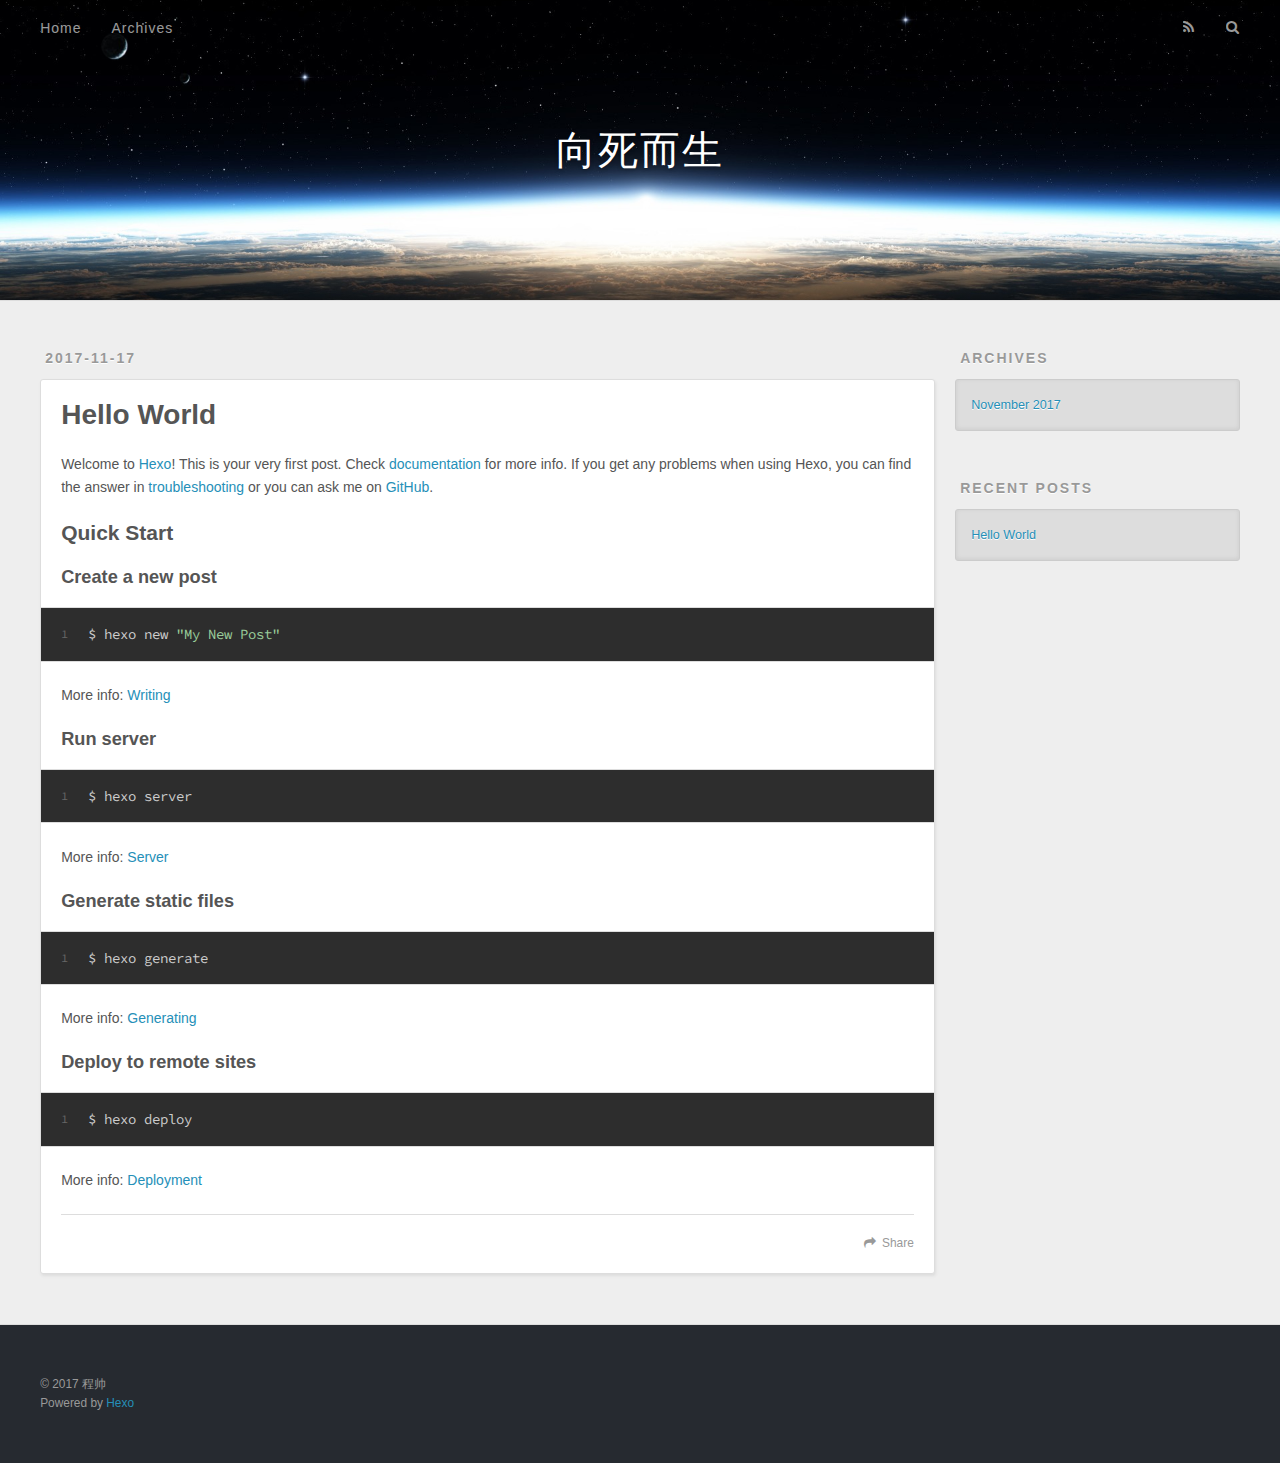
==== index.html @ c22c1588 "Site updated: 2017-11-17 17:46:55" ====
<!DOCTYPE html>
<html>
<head>
  <meta charset="utf-8">
  
  <title>向死而生</title>
  <meta name="viewport" content="width=device-width, initial-scale=1, maximum-scale=1">
  <meta name="description" content="记录成长中的点滴">
<meta property="og:type" content="website">
<meta property="og:title" content="向死而生">
<meta property="og:url" content="http://yoursite.com/index.html">
<meta property="og:site_name" content="向死而生">
<meta property="og:description" content="记录成长中的点滴">
<meta name="twitter:card" content="summary">
<meta name="twitter:title" content="向死而生">
<meta name="twitter:description" content="记录成长中的点滴">
  
    <link rel="alternate" href="/atom.xml" title="向死而生" type="application/atom+xml">
  
  
    <link rel="icon" href="/favicon.png">
  
  
    <link href="//fonts.googleapis.com/css?family=Source+Code+Pro" rel="stylesheet" type="text/css">
  
  <link rel="stylesheet" href="/css/style.css">
  

</head>

<body>
  <div id="container">
    <div id="wrap">
      <header id="header">
  <div id="banner"></div>
  <div id="header-outer" class="outer">
    <div id="header-title" class="inner">
      <h1 id="logo-wrap">
        <a href="/" id="logo">向死而生</a>
      </h1>
      
    </div>
    <div id="header-inner" class="inner">
      <nav id="main-nav">
        <a id="main-nav-toggle" class="nav-icon"></a>
        
          <a class="main-nav-link" href="/">Home</a>
        
          <a class="main-nav-link" href="/archives">Archives</a>
        
      </nav>
      <nav id="sub-nav">
        
          <a id="nav-rss-link" class="nav-icon" href="/atom.xml" title="RSS Feed"></a>
        
        <a id="nav-search-btn" class="nav-icon" title="Search"></a>
      </nav>
      <div id="search-form-wrap">
        <form action="//google.com/search" method="get" accept-charset="UTF-8" class="search-form"><input type="search" name="q" class="search-form-input" placeholder="Search"><button type="submit" class="search-form-submit">&#xF002;</button><input type="hidden" name="sitesearch" value="http://yoursite.com"></form>
      </div>
    </div>
  </div>
</header>
      <div class="outer">
        <section id="main">
  
    <article id="post-hello-world" class="article article-type-post" itemscope itemprop="blogPost">
  <div class="article-meta">
    <a href="/2017/11/17/hello-world/" class="article-date">
  <time datetime="2017-11-17T09:31:25.276Z" itemprop="datePublished">2017-11-17</time>
</a>
    
  </div>
  <div class="article-inner">
    
    
      <header class="article-header">
        
  
    <h1 itemprop="name">
      <a class="article-title" href="/2017/11/17/hello-world/">Hello World</a>
    </h1>
  

      </header>
    
    <div class="article-entry" itemprop="articleBody">
      
        <p>Welcome to <a href="https://hexo.io/" target="_blank" rel="noopener">Hexo</a>! This is your very first post. Check <a href="https://hexo.io/docs/" target="_blank" rel="noopener">documentation</a> for more info. If you get any problems when using Hexo, you can find the answer in <a href="https://hexo.io/docs/troubleshooting.html" target="_blank" rel="noopener">troubleshooting</a> or you can ask me on <a href="https://github.com/hexojs/hexo/issues" target="_blank" rel="noopener">GitHub</a>.</p>
<h2 id="Quick-Start"><a href="#Quick-Start" class="headerlink" title="Quick Start"></a>Quick Start</h2><h3 id="Create-a-new-post"><a href="#Create-a-new-post" class="headerlink" title="Create a new post"></a>Create a new post</h3><figure class="highlight bash"><table><tr><td class="gutter"><pre><span class="line">1</span><br></pre></td><td class="code"><pre><span class="line">$ hexo new <span class="string">"My New Post"</span></span><br></pre></td></tr></table></figure>
<p>More info: <a href="https://hexo.io/docs/writing.html" target="_blank" rel="noopener">Writing</a></p>
<h3 id="Run-server"><a href="#Run-server" class="headerlink" title="Run server"></a>Run server</h3><figure class="highlight bash"><table><tr><td class="gutter"><pre><span class="line">1</span><br></pre></td><td class="code"><pre><span class="line">$ hexo server</span><br></pre></td></tr></table></figure>
<p>More info: <a href="https://hexo.io/docs/server.html" target="_blank" rel="noopener">Server</a></p>
<h3 id="Generate-static-files"><a href="#Generate-static-files" class="headerlink" title="Generate static files"></a>Generate static files</h3><figure class="highlight bash"><table><tr><td class="gutter"><pre><span class="line">1</span><br></pre></td><td class="code"><pre><span class="line">$ hexo generate</span><br></pre></td></tr></table></figure>
<p>More info: <a href="https://hexo.io/docs/generating.html" target="_blank" rel="noopener">Generating</a></p>
<h3 id="Deploy-to-remote-sites"><a href="#Deploy-to-remote-sites" class="headerlink" title="Deploy to remote sites"></a>Deploy to remote sites</h3><figure class="highlight bash"><table><tr><td class="gutter"><pre><span class="line">1</span><br></pre></td><td class="code"><pre><span class="line">$ hexo deploy</span><br></pre></td></tr></table></figure>
<p>More info: <a href="https://hexo.io/docs/deployment.html" target="_blank" rel="noopener">Deployment</a></p>

      
    </div>
    <footer class="article-footer">
      <a data-url="http://yoursite.com/2017/11/17/hello-world/" data-id="cja3ptets000022b0ub0fwurd" class="article-share-link">Share</a>
      
      
    </footer>
  </div>
  
</article>


  

</section>
        
          <aside id="sidebar">
  
    

  
    

  
    
  
    
  <div class="widget-wrap">
    <h3 class="widget-title">Archives</h3>
    <div class="widget">
      <ul class="archive-list"><li class="archive-list-item"><a class="archive-list-link" href="/archives/2017/11/">November 2017</a></li></ul>
    </div>
  </div>


  
    
  <div class="widget-wrap">
    <h3 class="widget-title">Recent Posts</h3>
    <div class="widget">
      <ul>
        
          <li>
            <a href="/2017/11/17/hello-world/">Hello World</a>
          </li>
        
      </ul>
    </div>
  </div>

  
</aside>
        
      </div>
      <footer id="footer">
  
  <div class="outer">
    <div id="footer-info" class="inner">
      &copy; 2017 程帅<br>
      Powered by <a href="http://hexo.io/" target="_blank">Hexo</a>
    </div>
  </div>
</footer>
    </div>
    <nav id="mobile-nav">
  
    <a href="/" class="mobile-nav-link">Home</a>
  
    <a href="/archives" class="mobile-nav-link">Archives</a>
  
</nav>
    

<script src="//ajax.googleapis.com/ajax/libs/jquery/2.0.3/jquery.min.js"></script>


  <link rel="stylesheet" href="/fancybox/jquery.fancybox.css">
  <script src="/fancybox/jquery.fancybox.pack.js"></script>


<script src="/js/script.js"></script>

  </div>
</body>
</html>
---- css/style.css ----
body {
  width: 100%;
}
body:before,
body:after {
  content: "";
  display: table;
}
body:after {
  clear: both;
}
html,
body,
div,
span,
applet,
object,
iframe,
h1,
h2,
h3,
h4,
h5,
h6,
p,
blockquote,
pre,
a,
abbr,
acronym,
address,
big,
cite,
code,
del,
dfn,
em,
img,
ins,
kbd,
q,
s,
samp,
small,
strike,
strong,
sub,
sup,
tt,
var,
dl,
dt,
dd,
ol,
ul,
li,
fieldset,
form,
label,
legend,
table,
caption,
tbody,
tfoot,
thead,
tr,
th,
td {
  margin: 0;
  padding: 0;
  border: 0;
  outline: 0;
  font-weight: inherit;
  font-style: inherit;
  font-family: inherit;
  font-size: 100%;
  vertical-align: baseline;
}
body {
  line-height: 1;
  color: #000;
  background: #fff;
}
ol,
ul {
  list-style: none;
}
table {
  border-collapse: separate;
  border-spacing: 0;
  vertical-align: middle;
}
caption,
th,
td {
  text-align: left;
  font-weight: normal;
  vertical-align: middle;
}
a img {
  border: none;
}
input,
button {
  margin: 0;
  padding: 0;
}
input::-moz-focus-inner,
button::-moz-focus-inner {
  border: 0;
  padding: 0;
}
@font-face {
  font-family: FontAwesome;
  font-style: normal;
  font-weight: normal;
  src: url("fonts/fontawesome-webfont.eot?v=#4.0.3");
  src: url("fonts/fontawesome-webfont.eot?#iefix&v=#4.0.3") format("embedded-opentype"), url("fonts/fontawesome-webfont.woff?v=#4.0.3") format("woff"), url("fonts/fontawesome-webfont.ttf?v=#4.0.3") format("truetype"), url("fonts/fontawesome-webfont.svg#fontawesomeregular?v=#4.0.3") format("svg");
}
html,
body,
#container {
  height: 100%;
}
body {
  background: #eee;
  font: 14px "Helvetica Neue", Helvetica, Arial, sans-serif;
  -webkit-text-size-adjust: 100%;
}
.outer {
  max-width: 1220px;
  margin: 0 auto;
  padding: 0 20px;
}
.outer:before,
.outer:after {
  content: "";
  display: table;
}
.outer:after {
  clear: both;
}
.inner {
  display: inline;
  float: left;
  width: 98.33333333333333%;
  margin: 0 0.833333333333333%;
}
.left,
.alignleft {
  float: left;
}
.right,
.alignright {
  float: right;
}
.clear {
  clear: both;
}
#container {
  position: relative;
}
.mobile-nav-on {
  overflow: hidden;
}
#wrap {
  height: 100%;
  width: 100%;
  position: absolute;
  top: 0;
  left: 0;
  -webkit-transition: 0.2s ease-out;
  -moz-transition: 0.2s ease-out;
  -ms-transition: 0.2s ease-out;
  transition: 0.2s ease-out;
  z-index: 1;
  background: #eee;
}
.mobile-nav-on #wrap {
  left: 280px;
}
@media screen and (min-width: 768px) {
  #main {
    display: inline;
    float: left;
    width: 73.33333333333333%;
    margin: 0 0.833333333333333%;
  }
}
.article-date,
.article-category-link,
.archive-year,
.widget-title {
  text-decoration: none;
  text-transform: uppercase;
  letter-spacing: 2px;
  color: #999;
  margin-bottom: 1em;
  margin-left: 5px;
  line-height: 1em;
  text-shadow: 0 1px #fff;
  font-weight: bold;
}
.article-inner,
.archive-article-inner {
  background: #fff;
  -webkit-box-shadow: 1px 2px 3px #ddd;
  box-shadow: 1px 2px 3px #ddd;
  border: 1px solid #ddd;
  border-radius: 3px;
}
.article-entry h1,
.widget h1 {
  font-size: 2em;
}
.article-entry h2,
.widget h2 {
  font-size: 1.5em;
}
.article-entry h3,
.widget h3 {
  font-size: 1.3em;
}
.article-entry h4,
.widget h4 {
  font-size: 1.2em;
}
.article-entry h5,
.widget h5 {
  font-size: 1em;
}
.article-entry h6,
.widget h6 {
  font-size: 1em;
  color: #999;
}
.article-entry hr,
.widget hr {
  border: 1px dashed #ddd;
}
.article-entry strong,
.widget strong {
  font-weight: bold;
}
.article-entry em,
.widget em,
.article-entry cite,
.widget cite {
  font-style: italic;
}
.article-entry sup,
.widget sup,
.article-entry sub,
.widget sub {
  font-size: 0.75em;
  line-height: 0;
  position: relative;
  vertical-align: baseline;
}
.article-entry sup,
.widget sup {
  top: -0.5em;
}
.article-entry sub,
.widget sub {
  bottom: -0.2em;
}
.article-entry small,
.widget small {
  font-size: 0.85em;
}
.article-entry acronym,
.widget acronym,
.article-entry abbr,
.widget abbr {
  border-bottom: 1px dotted;
}
.article-entry ul,
.widget ul,
.article-entry ol,
.widget ol,
.article-entry dl,
.widget dl {
  margin: 0 20px;
  line-height: 1.6em;
}
.article-entry ul ul,
.widget ul ul,
.article-entry ol ul,
.widget ol ul,
.article-entry ul ol,
.widget ul ol,
.article-entry ol ol,
.widget ol ol {
  margin-top: 0;
  margin-bottom: 0;
}
.article-entry ul,
.widget ul {
  list-style: disc;
}
.article-entry ol,
.widget ol {
  list-style: decimal;
}
.article-entry dt,
.widget dt {
  font-weight: bold;
}
#header {
  height: 300px;
  position: relative;
  border-bottom: 1px solid #ddd;
}
#header:before,
#header:after {
  content: "";
  position: absolute;
  left: 0;
  right: 0;
  height: 40px;
}
#header:before {
  top: 0;
  background: -webkit-linear-gradient(rgba(0,0,0,0.2), transparent);
  background: -moz-linear-gradient(rgba(0,0,0,0.2), transparent);
  background: -ms-linear-gradient(rgba(0,0,0,0.2), transparent);
  background: linear-gradient(rgba(0,0,0,0.2), transparent);
}
#header:after {
  bottom: 0;
  background: -webkit-linear-gradient(transparent, rgba(0,0,0,0.2));
  background: -moz-linear-gradient(transparent, rgba(0,0,0,0.2));
  background: -ms-linear-gradient(transparent, rgba(0,0,0,0.2));
  background: linear-gradient(transparent, rgba(0,0,0,0.2));
}
#header-outer {
  height: 100%;
  position: relative;
}
#header-inner {
  position: relative;
  overflow: hidden;
}
#banner {
  position: absolute;
  top: 0;
  left: 0;
  width: 100%;
  height: 100%;
  background: url("images/banner.jpg") center #000;
  -webkit-background-size: cover;
  -moz-background-size: cover;
  background-size: cover;
  z-index: -1;
}
#header-title {
  text-align: center;
  height: 40px;
  position: absolute;
  top: 50%;
  left: 0;
  margin-top: -20px;
}
#logo,
#subtitle {
  text-decoration: none;
  color: #fff;
  font-weight: 300;
  text-shadow: 0 1px 4px rgba(0,0,0,0.3);
}
#logo {
  font-size: 40px;
  line-height: 40px;
  letter-spacing: 2px;
}
#subtitle {
  font-size: 16px;
  line-height: 16px;
  letter-spacing: 1px;
}
#subtitle-wrap {
  margin-top: 16px;
}
#main-nav {
  float: left;
  margin-left: -15px;
}
.nav-icon,
.main-nav-link {
  float: left;
  color: #fff;
  opacity: 0.6;
  text-decoration: none;
  text-shadow: 0 1px rgba(0,0,0,0.2);
  -webkit-transition: opacity 0.2s;
  -moz-transition: opacity 0.2s;
  -ms-transition: opacity 0.2s;
  transition: opacity 0.2s;
  display: block;
  padding: 20px 15px;
}
.nav-icon:hover,
.main-nav-link:hover {
  opacity: 1;
}
.nav-icon {
  font-family: FontAwesome;
  text-align: center;
  font-size: 14px;
  width: 14px;
  height: 14px;
  padding: 20px 15px;
  position: relative;
  cursor: pointer;
}
.main-nav-link {
  font-weight: 300;
  letter-spacing: 1px;
}
@media screen and (max-width: 479px) {
  .main-nav-link {
    display: none;
  }
}
#main-nav-toggle {
  display: none;
}
#main-nav-toggle:before {
  content: "\f0c9";
}
@media screen and (max-width: 479px) {
  #main-nav-toggle {
    display: block;
  }
}
#sub-nav {
  float: right;
  margin-right: -15px;
}
#nav-rss-link:before {
  content: "\f09e";
}
#nav-search-btn:before {
  content: "\f002";
}
#search-form-wrap {
  position: absolute;
  top: 15px;
  width: 150px;
  height: 30px;
  right: -150px;
  opacity: 0;
  -webkit-transition: 0.2s ease-out;
  -moz-transition: 0.2s ease-out;
  -ms-transition: 0.2s ease-out;
  transition: 0.2s ease-out;
}
#search-form-wrap.on {
  opacity: 1;
  right: 0;
}
@media screen and (max-width: 479px) {
  #search-form-wrap {
    width: 100%;
    right: -100%;
  }
}
.search-form {
  position: absolute;
  top: 0;
  left: 0;
  right: 0;
  background: #fff;
  padding: 5px 15px;
  border-radius: 15px;
  -webkit-box-shadow: 0 0 10px rgba(0,0,0,0.3);
  box-shadow: 0 0 10px rgba(0,0,0,0.3);
}
.search-form-input {
  border: none;
  background: none;
  color: #555;
  width: 100%;
  font: 13px "Helvetica Neue", Helvetica, Arial, sans-serif;
  outline: none;
}
.search-form-input::-webkit-search-results-decoration,
.search-form-input::-webkit-search-cancel-button {
  -webkit-appearance: none;
}
.search-form-submit {
  position: absolute;
  top: 50%;
  right: 10px;
  margin-top: -7px;
  font: 13px FontAwesome;
  border: none;
  background: none;
  color: #bbb;
  cursor: pointer;
}
.search-form-submit:hover,
.search-form-submit:focus {
  color: #777;
}
.article {
  margin: 50px 0;
}
.article-inner {
  overflow: hidden;
}
.article-meta:before,
.article-meta:after {
  content: "";
  display: table;
}
.article-meta:after {
  clear: both;
}
.article-date {
  float: left;
}
.article-category {
  float: left;
  line-height: 1em;
  color: #ccc;
  text-shadow: 0 1px #fff;
  margin-left: 8px;
}
.article-category:before {
  content: "\2022";
}
.article-category-link {
  margin: 0 12px 1em;
}
.article-header {
  padding: 20px 20px 0;
}
.article-title {
  text-decoration: none;
  font-size: 2em;
  font-weight: bold;
  color: #555;
  line-height: 1.1em;
  -webkit-transition: color 0.2s;
  -moz-transition: color 0.2s;
  -ms-transition: color 0.2s;
  transition: color 0.2s;
}
a.article-title:hover {
  color: #258fb8;
}
.article-entry {
  color: #555;
  padding: 0 20px;
}
.article-entry:before,
.article-entry:after {
  content: "";
  display: table;
}
.article-entry:after {
  clear: both;
}
.article-entry p,
.article-entry table {
  line-height: 1.6em;
  margin: 1.6em 0;
}
.article-entry h1,
.article-entry h2,
.article-entry h3,
.article-entry h4,
.article-entry h5,
.article-entry h6 {
  font-weight: bold;
}
.article-entry h1,
.article-entry h2,
.article-entry h3,
.article-entry h4,
.article-entry h5,
.article-entry h6 {
  line-height: 1.1em;
  margin: 1.1em 0;
}
.article-entry a {
  color: #258fb8;
  text-decoration: none;
}
.article-entry a:hover {
  text-decoration: underline;
}
.article-entry ul,
.article-entry ol,
.article-entry dl {
  margin-top: 1.6em;
  margin-bottom: 1.6em;
}
.article-entry img,
.article-entry video {
  max-width: 100%;
  height: auto;
  display: block;
  margin: auto;
}
.article-entry iframe {
  border: none;
}
.article-entry table {
  width: 100%;
  border-collapse: collapse;
  border-spacing: 0;
}
.article-entry th {
  font-weight: bold;
  border-bottom: 3px solid #ddd;
  padding-bottom: 0.5em;
}
.article-entry td {
  border-bottom: 1px solid #ddd;
  padding: 10px 0;
}
.article-entry blockquote {
  font-family: Georgia, "Times New Roman", serif;
  font-size: 1.4em;
  margin: 1.6em 20px;
  text-align: center;
}
.article-entry blockquote footer {
  font-size: 14px;
  margin: 1.6em 0;
  font-family: "Helvetica Neue", Helvetica, Arial, sans-serif;
}
.article-entry blockquote footer cite:before {
  content: "—";
  padding: 0 0.5em;
}
.article-entry .pullquote {
  text-align: left;
  width: 45%;
  margin: 0;
}
.article-entry .pullquote.left {
  margin-left: 0.5em;
  margin-right: 1em;
}
.article-entry .pullquote.right {
  margin-right: 0.5em;
  margin-left: 1em;
}
.article-entry .caption {
  color: #999;
  display: block;
  font-size: 0.9em;
  margin-top: 0.5em;
  position: relative;
  text-align: center;
}
.article-entry .video-container {
  position: relative;
  padding-top: 56.25%;
  height: 0;
  overflow: hidden;
}
.article-entry .video-container iframe,
.article-entry .video-container object,
.article-entry .video-container embed {
  position: absolute;
  top: 0;
  left: 0;
  width: 100%;
  height: 100%;
  margin-top: 0;
}
.article-more-link a {
  display: inline-block;
  line-height: 1em;
  padding: 6px 15px;
  border-radius: 15px;
  background: #eee;
  color: #999;
  text-shadow: 0 1px #fff;
  text-decoration: none;
}
.article-more-link a:hover {
  background: #258fb8;
  color: #fff;
  text-decoration: none;
  text-shadow: 0 1px #1e7293;
}
.article-footer {
  font-size: 0.85em;
  line-height: 1.6em;
  border-top: 1px solid #ddd;
  padding-top: 1.6em;
  margin: 0 20px 20px;
}
.article-footer:before,
.article-footer:after {
  content: "";
  display: table;
}
.article-footer:after {
  clear: both;
}
.article-footer a {
  color: #999;
  text-decoration: none;
}
.article-footer a:hover {
  color: #555;
}
.article-tag-list-item {
  float: left;
  margin-right: 10px;
}
.article-tag-list-link:before {
  content: "#";
}
.article-comment-link {
  float: right;
}
.article-comment-link:before {
  content: "\f075";
  font-family: FontAwesome;
  padding-right: 8px;
}
.article-share-link {
  cursor: pointer;
  float: right;
  margin-left: 20px;
}
.article-share-link:before {
  content: "\f064";
  font-family: FontAwesome;
  padding-right: 6px;
}
#article-nav {
  position: relative;
}
#article-nav:before,
#article-nav:after {
  content: "";
  display: table;
}
#article-nav:after {
  clear: both;
}
@media screen and (min-width: 768px) {
  #article-nav {
    margin: 50px 0;
  }
  #article-nav:before {
    width: 8px;
    height: 8px;
    position: absolute;
    top: 50%;
    left: 50%;
    margin-top: -4px;
    margin-left: -4px;
    content: "";
    border-radius: 50%;
    background: #ddd;
    -webkit-box-shadow: 0 1px 2px #fff;
    box-shadow: 0 1px 2px #fff;
  }
}
.article-nav-link-wrap {
  text-decoration: none;
  text-shadow: 0 1px #fff;
  color: #999;
  -webkit-box-sizing: border-box;
  -moz-box-sizing: border-box;
  box-sizing: border-box;
  margin-top: 50px;
  text-align: center;
  display: block;
}
.article-nav-link-wrap:hover {
  color: #555;
}
@media screen and (min-width: 768px) {
  .article-nav-link-wrap {
    width: 50%;
    margin-top: 0;
  }
}
@media screen and (min-width: 768px) {
  #article-nav-newer {
    float: left;
    text-align: right;
    padding-right: 20px;
  }
}
@media screen and (min-width: 768px) {
  #article-nav-older {
    float: right;
    text-align: left;
    padding-left: 20px;
  }
}
.article-nav-caption {
  text-transform: uppercase;
  letter-spacing: 2px;
  color: #ddd;
  line-height: 1em;
  font-weight: bold;
}
#article-nav-newer .article-nav-caption {
  margin-right: -2px;
}
.article-nav-title {
  font-size: 0.85em;
  line-height: 1.6em;
  margin-top: 0.5em;
}
.article-share-box {
  position: absolute;
  display: none;
  background: #fff;
  -webkit-box-shadow: 1px 2px 10px rgba(0,0,0,0.2);
  box-shadow: 1px 2px 10px rgba(0,0,0,0.2);
  border-radius: 3px;
  margin-left: -145px;
  overflow: hidden;
  z-index: 1;
}
.article-share-box.on {
  display: block;
}
.article-share-input {
  width: 100%;
  background: none;
  -webkit-box-sizing: border-box;
  -moz-box-sizing: border-box;
  box-sizing: border-box;
  font: 14px "Helvetica Neue", Helvetica, Arial, sans-serif;
  padding: 0 15px;
  color: #555;
  outline: none;
  border: 1px solid #ddd;
  border-radius: 3px 3px 0 0;
  height: 36px;
  line-height: 36px;
}
.article-share-links {
  background: #eee;
}
.article-share-links:before,
.article-share-links:after {
  content: "";
  display: table;
}
.article-share-links:after {
  clear: both;
}
.article-share-twitter,
.article-share-facebook,
.article-share-pinterest,
.article-share-google {
  width: 50px;
  height: 36px;
  display: block;
  float: left;
  position: relative;
  color: #999;
  text-shadow: 0 1px #fff;
}
.article-share-twitter:before,
.article-share-facebook:before,
.article-share-pinterest:before,
.article-share-google:before {
  font-size: 20px;
  font-family: FontAwesome;
  width: 20px;
  height: 20px;
  position: absolute;
  top: 50%;
  left: 50%;
  margin-top: -10px;
  margin-left: -10px;
  text-align: center;
}
.article-share-twitter:hover,
.article-share-facebook:hover,
.article-share-pinterest:hover,
.article-share-google:hover {
  color: #fff;
}
.article-share-twitter:before {
  content: "\f099";
}
.article-share-twitter:hover {
  background: #00aced;
  text-shadow: 0 1px #008abe;
}
.article-share-facebook:before {
  content: "\f09a";
}
.article-share-facebook:hover {
  background: #3b5998;
  text-shadow: 0 1px #2f477a;
}
.article-share-pinterest:before {
  content: "\f0d2";
}
.article-share-pinterest:hover {
  background: #cb2027;
  text-shadow: 0 1px #a21a1f;
}
.article-share-google:before {
  content: "\f0d5";
}
.article-share-google:hover {
  background: #dd4b39;
  text-shadow: 0 1px #be3221;
}
.article-gallery {
  background: #000;
  position: relative;
}
.article-gallery-photos {
  position: relative;
  overflow: hidden;
}
.article-gallery-img {
  display: none;
  max-width: 100%;
}
.article-gallery-img:first-child {
  display: block;
}
.article-gallery-img.loaded {
  position: absolute;
  display: block;
}
.article-gallery-img img {
  display: block;
  max-width: 100%;
  margin: 0 auto;
}
#comments {
  background: #fff;
  -webkit-box-shadow: 1px 2px 3px #ddd;
  box-shadow: 1px 2px 3px #ddd;
  padding: 20px;
  border: 1px solid #ddd;
  border-radius: 3px;
  margin: 50px 0;
}
#comments a {
  color: #258fb8;
}
.archives-wrap {
  margin: 50px 0;
}
.archives:before,
.archives:after {
  content: "";
  display: table;
}
.archives:after {
  clear: both;
}
.archive-year-wrap {
  margin-bottom: 1em;
}
.archives {
  -webkit-column-gap: 10px;
  -moz-column-gap: 10px;
  column-gap: 10px;
}
@media screen and (min-width: 480px) and (max-width: 767px) {
  .archives {
    -webkit-column-count: 2;
    -moz-column-count: 2;
    column-count: 2;
  }
}
@media screen and (min-width: 768px) {
  .archives {
    -webkit-column-count: 3;
    -moz-column-count: 3;
    column-count: 3;
  }
}
.archive-article {
  -webkit-column-break-inside: avoid;
  page-break-inside: avoid;
  overflow: hidden;
  break-inside: avoid-column;
}
.archive-article-inner {
  padding: 10px;
  margin-bottom: 15px;
}
.archive-article-title {
  text-decoration: none;
  font-weight: bold;
  color: #555;
  -webkit-transition: color 0.2s;
  -moz-transition: color 0.2s;
  -ms-transition: color 0.2s;
  transition: color 0.2s;
  line-height: 1.6em;
}
.archive-article-title:hover {
  color: #258fb8;
}
.archive-article-footer {
  margin-top: 1em;
}
.archive-article-date {
  color: #999;
  text-decoration: none;
  font-size: 0.85em;
  line-height: 1em;
  margin-bottom: 0.5em;
  display: block;
}
#page-nav {
  margin: 50px auto;
  background: #fff;
  -webkit-box-shadow: 1px 2px 3px #ddd;
  box-shadow: 1px 2px 3px #ddd;
  border: 1px solid #ddd;
  border-radius: 3px;
  text-align: center;
  color: #999;
  overflow: hidden;
}
#page-nav:before,
#page-nav:after {
  content: "";
  display: table;
}
#page-nav:after {
  clear: both;
}
#page-nav a,
#page-nav span {
  padding: 10px 20px;
  line-height: 1;
  height: 2ex;
}
#page-nav a {
  color: #999;
  text-decoration: none;
}
#page-nav a:hover {
  background: #999;
  color: #fff;
}
#page-nav .prev {
  float: left;
}
#page-nav .next {
  float: right;
}
#page-nav .page-number {
  display: inline-block;
}
@media screen and (max-width: 479px) {
  #page-nav .page-number {
    display: none;
  }
}
#page-nav .current {
  color: #555;
  font-weight: bold;
}
#page-nav .space {
  color: #ddd;
}
#footer {
  background: #262a30;
  padding: 50px 0;
  border-top: 1px solid #ddd;
  color: #999;
}
#footer a {
  color: #258fb8;
  text-decoration: none;
}
#footer a:hover {
  text-decoration: underline;
}
#footer-info {
  line-height: 1.6em;
  font-size: 0.85em;
}
.article-entry pre,
.article-entry .highlight {
  background: #2d2d2d;
  margin: 0 -20px;
  padding: 15px 20px;
  border-style: solid;
  border-color: #ddd;
  border-width: 1px 0;
  overflow: auto;
  color: #ccc;
  line-height: 22.400000000000002px;
}
.article-entry .highlight .gutter pre,
.article-entry .gist .gist-file .gist-data .line-numbers {
  color: #666;
  font-size: 0.85em;
}
.article-entry pre,
.article-entry code {
  font-family: "Source Code Pro", Consolas, Monaco, Menlo, Consolas, monospace;
}
.article-entry code {
  background: #eee;
  text-shadow: 0 1px #fff;
  padding: 0 0.3em;
}
.article-entry pre code {
  background: none;
  text-shadow: none;
  padding: 0;
}
.article-entry .highlight pre {
  border: none;
  margin: 0;
  padding: 0;
}
.article-entry .highlight table {
  margin: 0;
  width: auto;
}
.article-entry .highlight td {
  border: none;
  padding: 0;
}
.article-entry .highlight figcaption {
  font-size: 0.85em;
  color: #999;
  line-height: 1em;
  margin-bottom: 1em;
}
.article-entry .highlight figcaption:before,
.article-entry .highlight figcaption:after {
  content: "";
  display: table;
}
.article-entry .highlight figcaption:after {
  clear: both;
}
.article-entry .highlight figcaption a {
  float: right;
}
.article-entry .highlight .gutter pre {
  text-align: right;
  padding-right: 20px;
}
.article-entry .highlight .line {
  height: 22.400000000000002px;
}
.article-entry .highlight .line.marked {
  background: #515151;
}
.article-entry .gist {
  margin: 0 -20px;
  border-style: solid;
  border-color: #ddd;
  border-width: 1px 0;
  background: #2d2d2d;
  padding: 15px 20px 15px 0;
}
.article-entry .gist .gist-file {
  border: none;
  font-family: "Source Code Pro", Consolas, Monaco, Menlo, Consolas, monospace;
  margin: 0;
}
.article-entry .gist .gist-file .gist-data {
  background: none;
  border: none;
}
.article-entry .gist .gist-file .gist-data .line-numbers {
  background: none;
  border: none;
  padding: 0 20px 0 0;
}
.article-entry .gist .gist-file .gist-data .line-data {
  padding: 0 !important;
}
.article-entry .gist .gist-file .highlight {
  margin: 0;
  padding: 0;
  border: none;
}
.article-entry .gist .gist-file .gist-meta {
  background: #2d2d2d;
  color: #999;
  font: 0.85em "Helvetica Neue", Helvetica, Arial, sans-serif;
  text-shadow: 0 0;
  padding: 0;
  margin-top: 1em;
  margin-left: 20px;
}
.article-entry .gist .gist-file .gist-meta a {
  color: #258fb8;
  font-weight: normal;
}
.article-entry .gist .gist-file .gist-meta a:hover {
  text-decoration: underline;
}
pre .comment,
pre .title {
  color: #999;
}
pre .variable,
pre .attribute,
pre .tag,
pre .regexp,
pre .ruby .constant,
pre .xml .tag .title,
pre .xml .pi,
pre .xml .doctype,
pre .html .doctype,
pre .css .id,
pre .css .class,
pre .css .pseudo {
  color: #f2777a;
}
pre .number,
pre .preprocessor,
pre .built_in,
pre .literal,
pre .params,
pre .constant {
  color: #f99157;
}
pre .class,
pre .ruby .class .title,
pre .css .rules .attribute {
  color: #9c9;
}
pre .string,
pre .value,
pre .inheritance,
pre .header,
pre .ruby .symbol,
pre .xml .cdata {
  color: #9c9;
}
pre .css .hexcolor {
  color: #6cc;
}
pre .function,
pre .python .decorator,
pre .python .title,
pre .ruby .function .title,
pre .ruby .title .keyword,
pre .perl .sub,
pre .javascript .title,
pre .coffeescript .title {
  color: #69c;
}
pre .keyword,
pre .javascript .function {
  color: #c9c;
}
@media screen and (max-width: 479px) {
  #mobile-nav {
    position: absolute;
    top: 0;
    left: 0;
    width: 280px;
    height: 100%;
    background: #191919;
    border-right: 1px solid #fff;
  }
}
@media screen and (max-width: 479px) {
  .mobile-nav-link {
    display: block;
    color: #999;
    text-decoration: none;
    padding: 15px 20px;
    font-weight: bold;
  }
  .mobile-nav-link:hover {
    color: #fff;
  }
}
@media screen and (min-width: 768px) {
  #sidebar {
    display: inline;
    float: left;
    width: 23.333333333333332%;
    margin: 0 0.833333333333333%;
  }
}
.widget-wrap {
  margin: 50px 0;
}
.widget {
  color: #777;
  text-shadow: 0 1px #fff;
  background: #ddd;
  -webkit-box-shadow: 0 -1px 4px #ccc inset;
  box-shadow: 0 -1px 4px #ccc inset;
  border: 1px solid #ccc;
  padding: 15px;
  border-radius: 3px;
}
.widget a {
  color: #258fb8;
  text-decoration: none;
}
.widget a:hover {
  text-decoration: underline;
}
.widget ul ul,
.widget ol ul,
.widget dl ul,
.widget ul ol,
.widget ol ol,
.widget dl ol,
.widget ul dl,
.widget ol dl,
.widget dl dl {
  margin-left: 15px;
  list-style: disc;
}
.widget {
  line-height: 1.6em;
  word-wrap: break-word;
  font-size: 0.9em;
}
.widget ul,
.widget ol {
  list-style: none;
  margin: 0;
}
.widget ul ul,
.widget ol ul,
.widget ul ol,
.widget ol ol {
  margin: 0 20px;
}
.widget ul ul,
.widget ol ul {
  list-style: disc;
}
.widget ul ol,
.widget ol ol {
  list-style: decimal;
}
.category-list-count,
.tag-list-count,
.archive-list-count {
  padding-left: 5px;
  color: #999;
  font-size: 0.85em;
}
.category-list-count:before,
.tag-list-count:before,
.archive-list-count:before {
  content: "(";
}
.category-list-count:after,
.tag-list-count:after,
.archive-list-count:after {
  content: ")";
}
.tagcloud a {
  margin-right: 5px;
  display: inline-block;
}
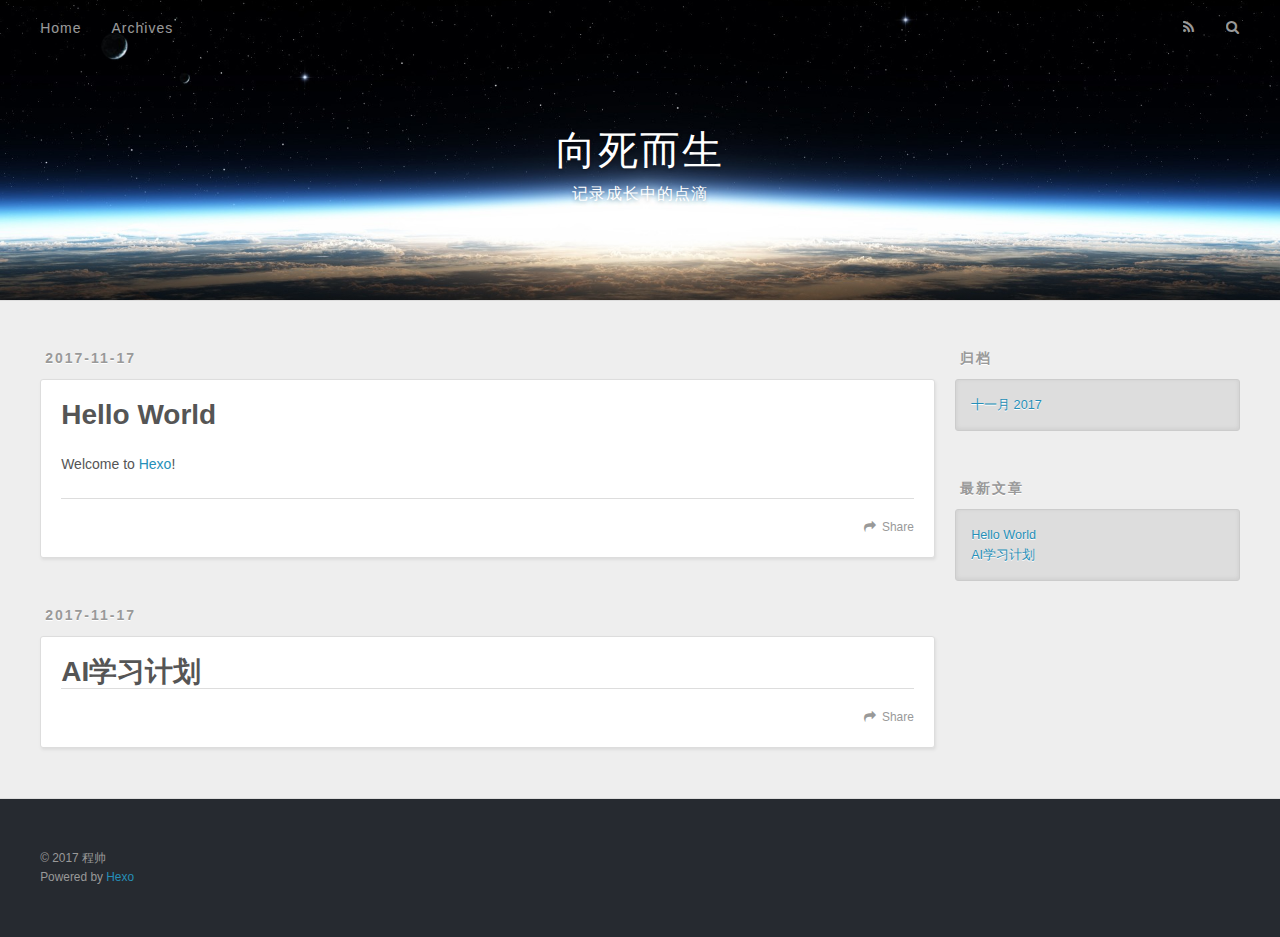
==== commit b104808c: "Site updated: 2017-11-17 18:04:59" ====
--- a/index.html
+++ b/index.html
@@ -5,15 +5,16 @@
   
   <title>向死而生</title>
   <meta name="viewport" content="width=device-width, initial-scale=1, maximum-scale=1">
-  <meta name="description" content="记录成长中的点滴">
+  <meta name="description" content="AI学习笔记">
 <meta property="og:type" content="website">
 <meta property="og:title" content="向死而生">
 <meta property="og:url" content="http://yoursite.com/index.html">
 <meta property="og:site_name" content="向死而生">
-<meta property="og:description" content="记录成长中的点滴">
+<meta property="og:description" content="AI学习笔记">
+<meta property="og:locale" content="zh-CN">
 <meta name="twitter:card" content="summary">
 <meta name="twitter:title" content="向死而生">
-<meta name="twitter:description" content="记录成长中的点滴">
+<meta name="twitter:description" content="AI学习笔记">
   
     <link rel="alternate" href="/atom.xml" title="向死而生" type="application/atom+xml">
   
@@ -39,6 +40,10 @@
         <a href="/" id="logo">向死而生</a>
       </h1>
       
+        <h2 id="subtitle-wrap">
+          <a href="/" id="subtitle">记录成长中的点滴</a>
+        </h2>
+      
     </div>
     <div id="header-inner" class="inner">
       <nav id="main-nav">
@@ -53,7 +58,7 @@
         
           <a id="nav-rss-link" class="nav-icon" href="/atom.xml" title="RSS Feed"></a>
         
-        <a id="nav-search-btn" class="nav-icon" title="Search"></a>
+        <a id="nav-search-btn" class="nav-icon" title="搜索"></a>
       </nav>
       <div id="search-form-wrap">
         <form action="//google.com/search" method="get" accept-charset="UTF-8" class="search-form"><input type="search" name="q" class="search-form-input" placeholder="Search"><button type="submit" class="search-form-submit">&#xF002;</button><input type="hidden" name="sitesearch" value="http://yoursite.com"></form>
@@ -67,7 +72,7 @@
     <article id="post-hello-world" class="article article-type-post" itemscope itemprop="blogPost">
   <div class="article-meta">
     <a href="/2017/11/17/hello-world/" class="article-date">
-  <time datetime="2017-11-17T09:31:25.276Z" itemprop="datePublished">2017-11-17</time>
+  <time datetime="2017-11-17T10:04:28.072Z" itemprop="datePublished">2017-11-17</time>
 </a>
     
   </div>
@@ -86,20 +91,12 @@
     
     <div class="article-entry" itemprop="articleBody">
       
-        <p>Welcome to <a href="https://hexo.io/" target="_blank" rel="noopener">Hexo</a>! This is your very first post. Check <a href="https://hexo.io/docs/" target="_blank" rel="noopener">documentation</a> for more info. If you get any problems when using Hexo, you can find the answer in <a href="https://hexo.io/docs/troubleshooting.html" target="_blank" rel="noopener">troubleshooting</a> or you can ask me on <a href="https://github.com/hexojs/hexo/issues" target="_blank" rel="noopener">GitHub</a>.</p>
-<h2 id="Quick-Start"><a href="#Quick-Start" class="headerlink" title="Quick Start"></a>Quick Start</h2><h3 id="Create-a-new-post"><a href="#Create-a-new-post" class="headerlink" title="Create a new post"></a>Create a new post</h3><figure class="highlight bash"><table><tr><td class="gutter"><pre><span class="line">1</span><br></pre></td><td class="code"><pre><span class="line">$ hexo new <span class="string">"My New Post"</span></span><br></pre></td></tr></table></figure>
-<p>More info: <a href="https://hexo.io/docs/writing.html" target="_blank" rel="noopener">Writing</a></p>
-<h3 id="Run-server"><a href="#Run-server" class="headerlink" title="Run server"></a>Run server</h3><figure class="highlight bash"><table><tr><td class="gutter"><pre><span class="line">1</span><br></pre></td><td class="code"><pre><span class="line">$ hexo server</span><br></pre></td></tr></table></figure>
-<p>More info: <a href="https://hexo.io/docs/server.html" target="_blank" rel="noopener">Server</a></p>
-<h3 id="Generate-static-files"><a href="#Generate-static-files" class="headerlink" title="Generate static files"></a>Generate static files</h3><figure class="highlight bash"><table><tr><td class="gutter"><pre><span class="line">1</span><br></pre></td><td class="code"><pre><span class="line">$ hexo generate</span><br></pre></td></tr></table></figure>
-<p>More info: <a href="https://hexo.io/docs/generating.html" target="_blank" rel="noopener">Generating</a></p>
-<h3 id="Deploy-to-remote-sites"><a href="#Deploy-to-remote-sites" class="headerlink" title="Deploy to remote sites"></a>Deploy to remote sites</h3><figure class="highlight bash"><table><tr><td class="gutter"><pre><span class="line">1</span><br></pre></td><td class="code"><pre><span class="line">$ hexo deploy</span><br></pre></td></tr></table></figure>
-<p>More info: <a href="https://hexo.io/docs/deployment.html" target="_blank" rel="noopener">Deployment</a></p>
+        <p>Welcome to <a href="https://hexo.io/" target="_blank" rel="noopener">Hexo</a>! </p>
 
       
     </div>
     <footer class="article-footer">
-      <a data-url="http://yoursite.com/2017/11/17/hello-world/" data-id="cja3ptets000022b0ub0fwurd" class="article-share-link">Share</a>
+      <a data-url="http://yoursite.com/2017/11/17/hello-world/" data-id="cja3qn9ye0001ufb0o8cyh7y9" class="article-share-link">Share</a>
       
       
     </footer>
@@ -109,6 +106,42 @@
 
 
   
+    <article id="post-AI学习计划" class="article article-type-post" itemscope itemprop="blogPost">
+  <div class="article-meta">
+    <a href="/2017/11/17/AI学习计划/" class="article-date">
+  <time datetime="2017-11-17T09:44:11.000Z" itemprop="datePublished">2017-11-17</time>
+</a>
+    
+  </div>
+  <div class="article-inner">
+    
+    
+      <header class="article-header">
+        
+  
+    <h1 itemprop="name">
+      <a class="article-title" href="/2017/11/17/AI学习计划/">AI学习计划</a>
+    </h1>
+  
+
+      </header>
+    
+    <div class="article-entry" itemprop="articleBody">
+      
+        
+      
+    </div>
+    <footer class="article-footer">
+      <a data-url="http://yoursite.com/2017/11/17/AI学习计划/" data-id="cja3qn9xw0000ufb0ch71xe31" class="article-share-link">Share</a>
+      
+      
+    </footer>
+  </div>
+  
+</article>
+
+
+  
 
 </section>
         
@@ -124,9 +157,9 @@
   
     
   <div class="widget-wrap">
-    <h3 class="widget-title">Archives</h3>
+    <h3 class="widget-title">归档</h3>
     <div class="widget">
-      <ul class="archive-list"><li class="archive-list-item"><a class="archive-list-link" href="/archives/2017/11/">November 2017</a></li></ul>
+      <ul class="archive-list"><li class="archive-list-item"><a class="archive-list-link" href="/archives/2017/11/">十一月 2017</a></li></ul>
     </div>
   </div>
 
@@ -134,12 +167,16 @@
   
     
   <div class="widget-wrap">
-    <h3 class="widget-title">Recent Posts</h3>
+    <h3 class="widget-title">最新文章</h3>
     <div class="widget">
       <ul>
         
           <li>
             <a href="/2017/11/17/hello-world/">Hello World</a>
+          </li>
+        
+          <li>
+            <a href="/2017/11/17/AI学习计划/">AI学习计划</a>
           </li>
         
       </ul>
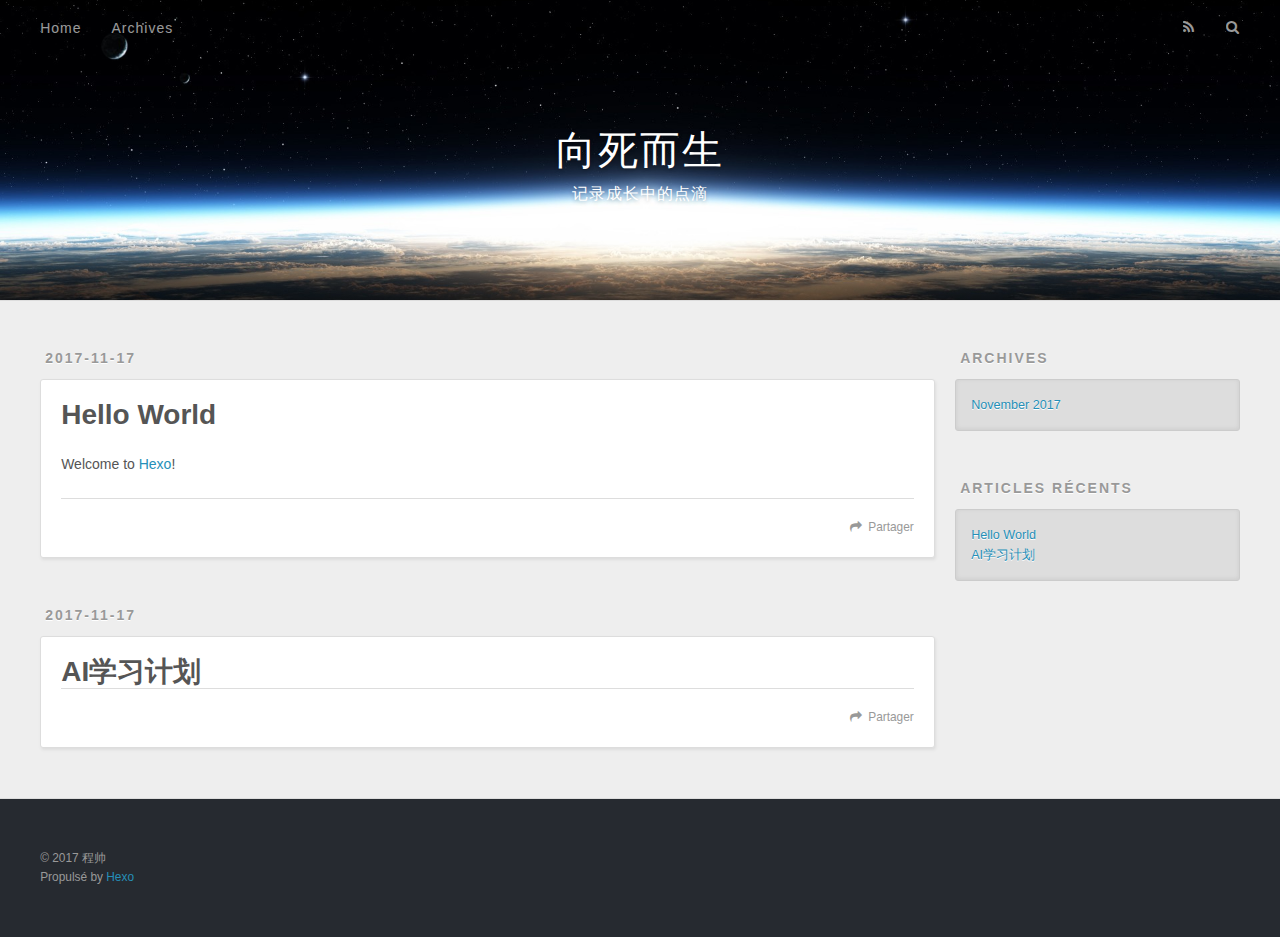
==== commit ca8b6885: "Site updated: 2017-11-17 18:34:10" ====
--- a/index.html
+++ b/index.html
@@ -8,10 +8,9 @@
   <meta name="description" content="AI学习笔记">
 <meta property="og:type" content="website">
 <meta property="og:title" content="向死而生">
-<meta property="og:url" content="http://yoursite.com/index.html">
+<meta property="og:url" content="https://chengsh05.github.io/index.html">
 <meta property="og:site_name" content="向死而生">
 <meta property="og:description" content="AI学习笔记">
-<meta property="og:locale" content="zh-CN">
 <meta name="twitter:card" content="summary">
 <meta name="twitter:title" content="向死而生">
 <meta name="twitter:description" content="AI学习笔记">
@@ -56,12 +55,12 @@
       </nav>
       <nav id="sub-nav">
         
-          <a id="nav-rss-link" class="nav-icon" href="/atom.xml" title="RSS Feed"></a>
-        
-        <a id="nav-search-btn" class="nav-icon" title="搜索"></a>
+          <a id="nav-rss-link" class="nav-icon" href="/atom.xml" title="Flux RSS"></a>
+        
+        <a id="nav-search-btn" class="nav-icon" title="Rechercher"></a>
       </nav>
       <div id="search-form-wrap">
-        <form action="//google.com/search" method="get" accept-charset="UTF-8" class="search-form"><input type="search" name="q" class="search-form-input" placeholder="Search"><button type="submit" class="search-form-submit">&#xF002;</button><input type="hidden" name="sitesearch" value="http://yoursite.com"></form>
+        <form action="//google.com/search" method="get" accept-charset="UTF-8" class="search-form"><input type="search" name="q" class="search-form-input" placeholder="Search"><button type="submit" class="search-form-submit">&#xF002;</button><input type="hidden" name="sitesearch" value="https://chengsh05.github.io"></form>
       </div>
     </div>
   </div>
@@ -71,7 +70,7 @@
   
     <article id="post-hello-world" class="article article-type-post" itemscope itemprop="blogPost">
   <div class="article-meta">
-    <a href="/2017/11/17/hello-world/" class="article-date">
+    <a href="/2017/11/17/hello-world.html" class="article-date">
   <time datetime="2017-11-17T10:04:28.072Z" itemprop="datePublished">2017-11-17</time>
 </a>
     
@@ -83,7 +82,7 @@
         
   
     <h1 itemprop="name">
-      <a class="article-title" href="/2017/11/17/hello-world/">Hello World</a>
+      <a class="article-title" href="/2017/11/17/hello-world.html">Hello World</a>
     </h1>
   
 
@@ -96,7 +95,7 @@
       
     </div>
     <footer class="article-footer">
-      <a data-url="http://yoursite.com/2017/11/17/hello-world/" data-id="cja3qn9ye0001ufb0o8cyh7y9" class="article-share-link">Share</a>
+      <a data-url="https://chengsh05.github.io/2017/11/17/hello-world.html" data-id="cja3qrdw20001pwb0d0en05tz" class="article-share-link">Partager</a>
       
       
     </footer>
@@ -108,7 +107,7 @@
   
     <article id="post-AI学习计划" class="article article-type-post" itemscope itemprop="blogPost">
   <div class="article-meta">
-    <a href="/2017/11/17/AI学习计划/" class="article-date">
+    <a href="/2017/11/17/AI学习计划.html" class="article-date">
   <time datetime="2017-11-17T09:44:11.000Z" itemprop="datePublished">2017-11-17</time>
 </a>
     
@@ -120,7 +119,7 @@
         
   
     <h1 itemprop="name">
-      <a class="article-title" href="/2017/11/17/AI学习计划/">AI学习计划</a>
+      <a class="article-title" href="/2017/11/17/AI学习计划.html">AI学习计划</a>
     </h1>
   
 
@@ -132,7 +131,7 @@
       
     </div>
     <footer class="article-footer">
-      <a data-url="http://yoursite.com/2017/11/17/AI学习计划/" data-id="cja3qn9xw0000ufb0ch71xe31" class="article-share-link">Share</a>
+      <a data-url="https://chengsh05.github.io/2017/11/17/AI学习计划.html" data-id="cja3qrdvw0000pwb0hl0mks2i" class="article-share-link">Partager</a>
       
       
     </footer>
@@ -157,9 +156,9 @@
   
     
   <div class="widget-wrap">
-    <h3 class="widget-title">归档</h3>
+    <h3 class="widget-title">Archives</h3>
     <div class="widget">
-      <ul class="archive-list"><li class="archive-list-item"><a class="archive-list-link" href="/archives/2017/11/">十一月 2017</a></li></ul>
+      <ul class="archive-list"><li class="archive-list-item"><a class="archive-list-link" href="/archives/2017/11/">November 2017</a></li></ul>
     </div>
   </div>
 
@@ -167,16 +166,16 @@
   
     
   <div class="widget-wrap">
-    <h3 class="widget-title">最新文章</h3>
+    <h3 class="widget-title">Articles récents</h3>
     <div class="widget">
       <ul>
         
           <li>
-            <a href="/2017/11/17/hello-world/">Hello World</a>
+            <a href="/2017/11/17/hello-world.html">Hello World</a>
           </li>
         
           <li>
-            <a href="/2017/11/17/AI学习计划/">AI学习计划</a>
+            <a href="/2017/11/17/AI学习计划.html">AI学习计划</a>
           </li>
         
       </ul>
@@ -192,7 +191,7 @@
   <div class="outer">
     <div id="footer-info" class="inner">
       &copy; 2017 程帅<br>
-      Powered by <a href="http://hexo.io/" target="_blank">Hexo</a>
+      Propulsé by <a href="http://hexo.io/" target="_blank">Hexo</a>
     </div>
   </div>
 </footer>
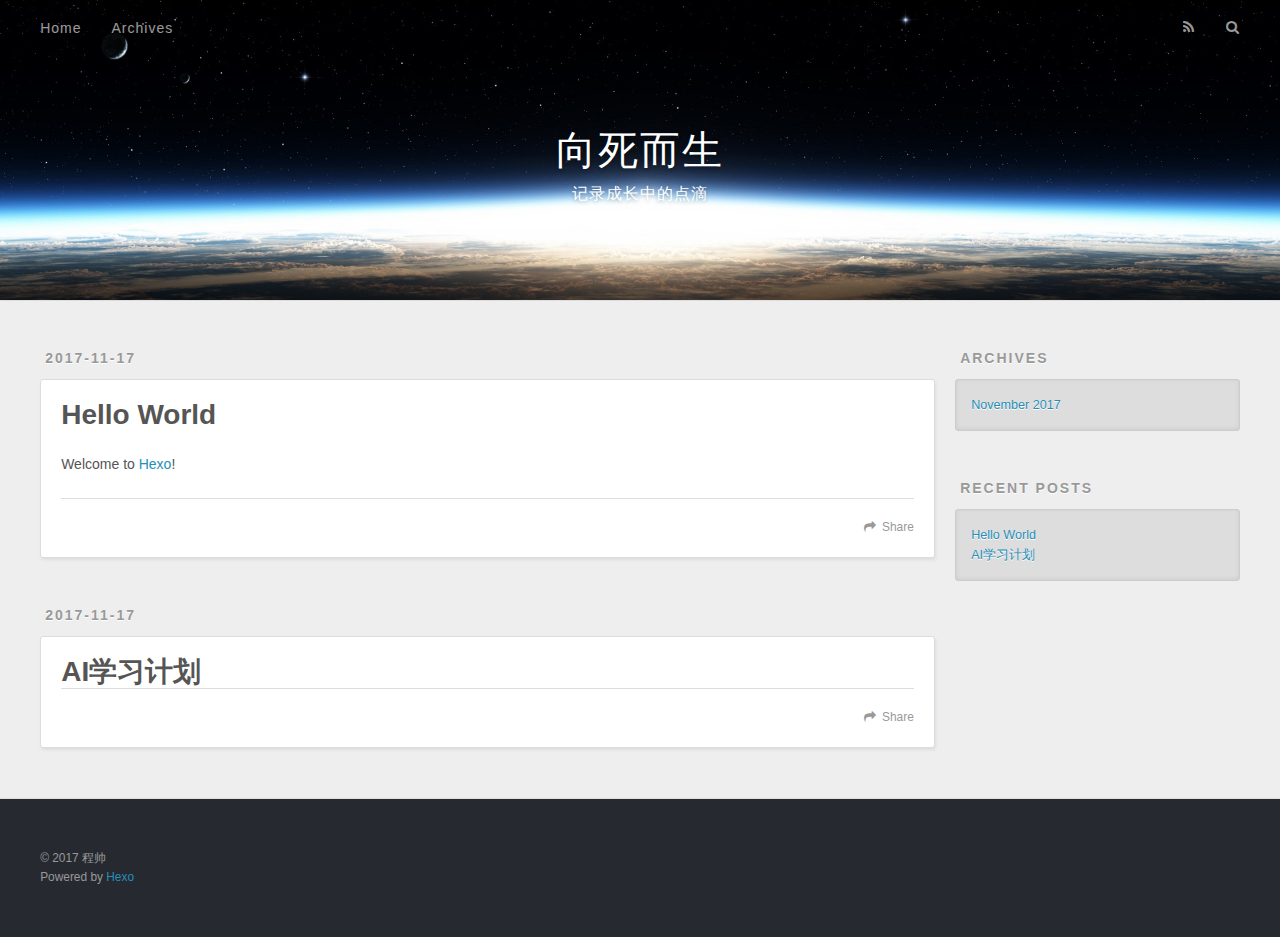
==== commit fbae4f28: "Site updated: 2017-11-17 18:36:51" ====
--- a/index.html
+++ b/index.html
@@ -55,9 +55,9 @@
       </nav>
       <nav id="sub-nav">
         
-          <a id="nav-rss-link" class="nav-icon" href="/atom.xml" title="Flux RSS"></a>
-        
-        <a id="nav-search-btn" class="nav-icon" title="Rechercher"></a>
+          <a id="nav-rss-link" class="nav-icon" href="/atom.xml" title="RSS Feed"></a>
+        
+        <a id="nav-search-btn" class="nav-icon" title="Search"></a>
       </nav>
       <div id="search-form-wrap">
         <form action="//google.com/search" method="get" accept-charset="UTF-8" class="search-form"><input type="search" name="q" class="search-form-input" placeholder="Search"><button type="submit" class="search-form-submit">&#xF002;</button><input type="hidden" name="sitesearch" value="https://chengsh05.github.io"></form>
@@ -95,7 +95,7 @@
       
     </div>
     <footer class="article-footer">
-      <a data-url="https://chengsh05.github.io/2017/11/17/hello-world.html" data-id="cja3qrdw20001pwb0d0en05tz" class="article-share-link">Partager</a>
+      <a data-url="https://chengsh05.github.io/2017/11/17/hello-world.html" data-id="cja3qrdw20001pwb0d0en05tz" class="article-share-link">Share</a>
       
       
     </footer>
@@ -131,7 +131,7 @@
       
     </div>
     <footer class="article-footer">
-      <a data-url="https://chengsh05.github.io/2017/11/17/AI学习计划.html" data-id="cja3qrdvw0000pwb0hl0mks2i" class="article-share-link">Partager</a>
+      <a data-url="https://chengsh05.github.io/2017/11/17/AI学习计划.html" data-id="cja3qrdvw0000pwb0hl0mks2i" class="article-share-link">Share</a>
       
       
     </footer>
@@ -166,7 +166,7 @@
   
     
   <div class="widget-wrap">
-    <h3 class="widget-title">Articles récents</h3>
+    <h3 class="widget-title">Recent Posts</h3>
     <div class="widget">
       <ul>
         
@@ -191,7 +191,7 @@
   <div class="outer">
     <div id="footer-info" class="inner">
       &copy; 2017 程帅<br>
-      Propulsé by <a href="http://hexo.io/" target="_blank">Hexo</a>
+      Powered by <a href="http://hexo.io/" target="_blank">Hexo</a>
     </div>
   </div>
 </footer>
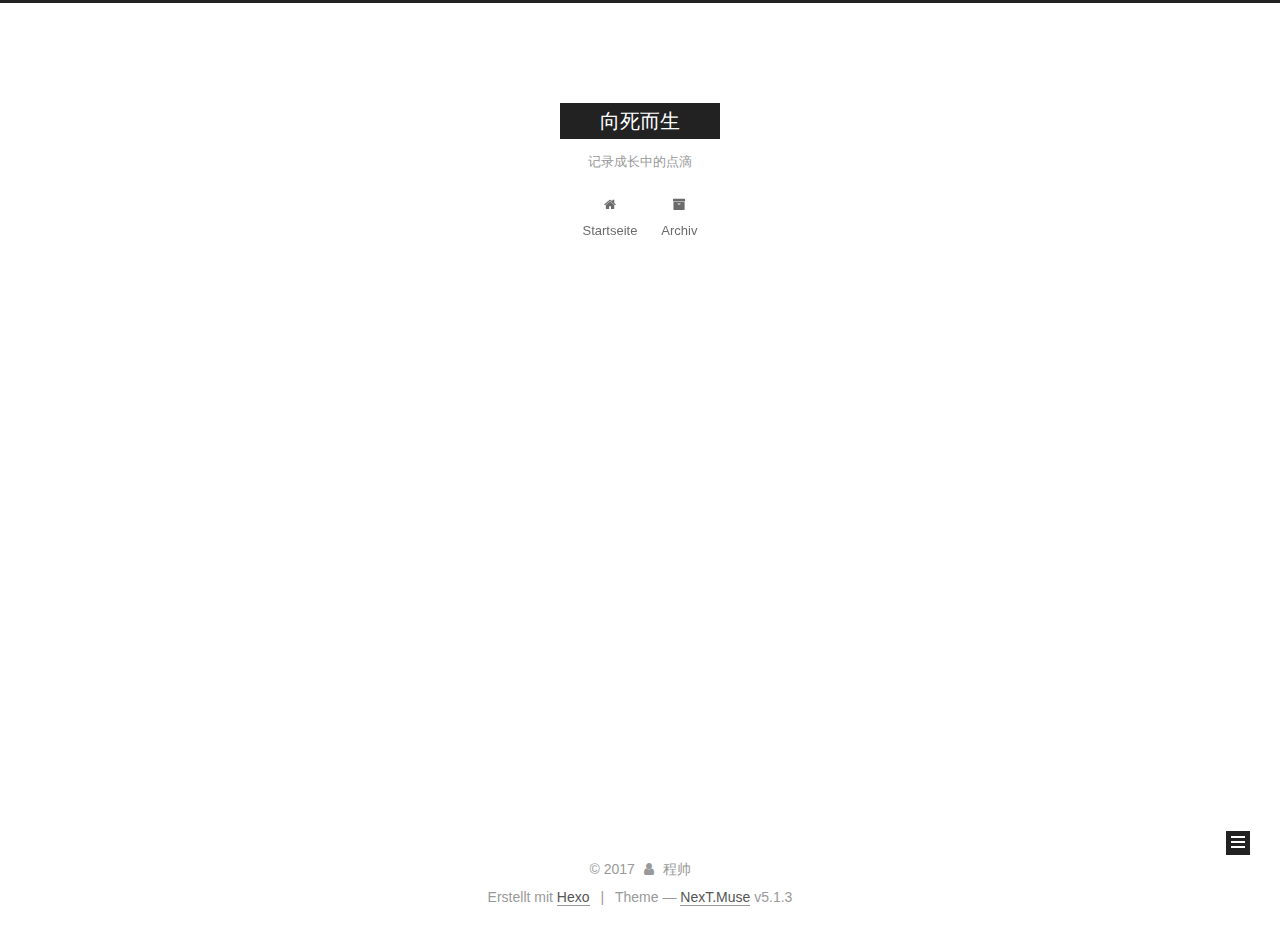
==== commit b71a65db: "Site updated: 2017-11-17 18:54:28" ====
--- a/index.html
+++ b/index.html
@@ -1,11 +1,85 @@
 <!DOCTYPE html>
-<html>
+
+
+
+  
+
+
+<html class="theme-next muse use-motion" lang="">
 <head>
-  <meta charset="utf-8">
-  
-  <title>向死而生</title>
-  <meta name="viewport" content="width=device-width, initial-scale=1, maximum-scale=1">
-  <meta name="description" content="AI学习笔记">
+  <meta charset="UTF-8"/>
+<meta http-equiv="X-UA-Compatible" content="IE=edge" />
+<meta name="viewport" content="width=device-width, initial-scale=1, maximum-scale=1"/>
+<meta name="theme-color" content="#222">
+
+
+
+
+
+
+
+
+
+<meta http-equiv="Cache-Control" content="no-transform" />
+<meta http-equiv="Cache-Control" content="no-siteapp" />
+
+
+
+
+
+
+
+
+
+
+
+
+
+
+
+
+  
+  
+  <link href="/lib/fancybox/source/jquery.fancybox.css?v=2.1.5" rel="stylesheet" type="text/css" />
+
+
+
+
+
+
+
+<link href="/lib/font-awesome/css/font-awesome.min.css?v=4.6.2" rel="stylesheet" type="text/css" />
+
+<link href="/css/main.css?v=5.1.3" rel="stylesheet" type="text/css" />
+
+
+  <link rel="apple-touch-icon" sizes="180x180" href="/images/apple-touch-icon.png?v=5.1.3">
+
+
+  <link rel="icon" type="image/png" sizes="32x32" href="/images/favicon-32x32.png?v=5.1.3">
+
+
+  <link rel="icon" type="image/png" sizes="16x16" href="/images/favicon-16x16.png?v=5.1.3">
+
+
+  <link rel="mask-icon" href="/images/logo.svg?v=5.1.3" color="#222">
+
+
+
+
+
+  <meta name="keywords" content="Hexo, NexT" />
+
+
+
+
+
+
+
+
+
+
+<meta name="description" content="AI学习笔记">
 <meta property="og:type" content="website">
 <meta property="og:title" content="向死而生">
 <meta property="og:url" content="https://chengsh05.github.io/index.html">
@@ -14,206 +88,623 @@
 <meta name="twitter:card" content="summary">
 <meta name="twitter:title" content="向死而生">
 <meta name="twitter:description" content="AI学习笔记">
-  
-    <link rel="alternate" href="/atom.xml" title="向死而生" type="application/atom+xml">
-  
-  
-    <link rel="icon" href="/favicon.png">
-  
-  
-    <link href="//fonts.googleapis.com/css?family=Source+Code+Pro" rel="stylesheet" type="text/css">
-  
-  <link rel="stylesheet" href="/css/style.css">
-  
+
+
+
+<script type="text/javascript" id="hexo.configurations">
+  var NexT = window.NexT || {};
+  var CONFIG = {
+    root: '/',
+    scheme: 'Muse',
+    version: '5.1.3',
+    sidebar: {"position":"left","display":"post","offset":12,"b2t":false,"scrollpercent":false,"onmobile":false},
+    fancybox: true,
+    tabs: true,
+    motion: {"enable":true,"async":false,"transition":{"post_block":"fadeIn","post_header":"slideDownIn","post_body":"slideDownIn","coll_header":"slideLeftIn","sidebar":"slideUpIn"}},
+    duoshuo: {
+      userId: '0',
+      author: 'Author'
+    },
+    algolia: {
+      applicationID: '',
+      apiKey: '',
+      indexName: '',
+      hits: {"per_page":10},
+      labels: {"input_placeholder":"Search for Posts","hits_empty":"We didn't find any results for the search: ${query}","hits_stats":"${hits} results found in ${time} ms"}
+    }
+  };
+</script>
+
+
+
+  <link rel="canonical" href="https://chengsh05.github.io/"/>
+
+
+
+
+
+  <title>向死而生</title>
+  
+
+
+
+
+
+
+
 
 </head>
 
-<body>
-  <div id="container">
-    <div id="wrap">
-      <header id="header">
-  <div id="banner"></div>
-  <div id="header-outer" class="outer">
-    <div id="header-title" class="inner">
-      <h1 id="logo-wrap">
-        <a href="/" id="logo">向死而生</a>
-      </h1>
-      
-        <h2 id="subtitle-wrap">
-          <a href="/" id="subtitle">记录成长中的点滴</a>
-        </h2>
-      
+<body itemscope itemtype="http://schema.org/WebPage" lang="">
+
+  
+  
+    
+  
+
+  <div class="container sidebar-position-left 
+  page-home">
+    <div class="headband"></div>
+
+    <header id="header" class="header" itemscope itemtype="http://schema.org/WPHeader">
+      <div class="header-inner"><div class="site-brand-wrapper">
+  <div class="site-meta ">
+    
+
+    <div class="custom-logo-site-title">
+      <a href="/"  class="brand" rel="start">
+        <span class="logo-line-before"><i></i></span>
+        <span class="site-title">向死而生</span>
+        <span class="logo-line-after"><i></i></span>
+      </a>
     </div>
-    <div id="header-inner" class="inner">
-      <nav id="main-nav">
-        <a id="main-nav-toggle" class="nav-icon"></a>
-        
-          <a class="main-nav-link" href="/">Home</a>
-        
-          <a class="main-nav-link" href="/archives">Archives</a>
-        
-      </nav>
-      <nav id="sub-nav">
-        
-          <a id="nav-rss-link" class="nav-icon" href="/atom.xml" title="RSS Feed"></a>
-        
-        <a id="nav-search-btn" class="nav-icon" title="Search"></a>
-      </nav>
-      <div id="search-form-wrap">
-        <form action="//google.com/search" method="get" accept-charset="UTF-8" class="search-form"><input type="search" name="q" class="search-form-input" placeholder="Search"><button type="submit" class="search-form-submit">&#xF002;</button><input type="hidden" name="sitesearch" value="https://chengsh05.github.io"></form>
-      </div>
+      
+        <p class="site-subtitle">记录成长中的点滴</p>
+      
+  </div>
+
+  <div class="site-nav-toggle">
+    <button>
+      <span class="btn-bar"></span>
+      <span class="btn-bar"></span>
+      <span class="btn-bar"></span>
+    </button>
+  </div>
+</div>
+
+<nav class="site-nav">
+  
+
+  
+    <ul id="menu" class="menu">
+      
+        
+        <li class="menu-item menu-item-home">
+          <a href="/" rel="section">
+            
+              <i class="menu-item-icon fa fa-fw fa-home"></i> <br />
+            
+            Startseite
+          </a>
+        </li>
+      
+        
+        <li class="menu-item menu-item-archives">
+          <a href="/archives/" rel="section">
+            
+              <i class="menu-item-icon fa fa-fw fa-archive"></i> <br />
+            
+            Archiv
+          </a>
+        </li>
+      
+
+      
+    </ul>
+  
+
+  
+</nav>
+
+
+
+ </div>
+    </header>
+
+    <main id="main" class="main">
+      <div class="main-inner">
+        <div class="content-wrap">
+          <div id="content" class="content">
+            
+  <section id="posts" class="posts-expand">
+    
+      
+
+  
+
+  
+  
+  
+
+  <article class="post post-type-normal" itemscope itemtype="http://schema.org/Article">
+  
+  
+  
+  <div class="post-block">
+    <link itemprop="mainEntityOfPage" href="https://chengsh05.github.io/2017/11/17/hello-world.html">
+
+    <span hidden itemprop="author" itemscope itemtype="http://schema.org/Person">
+      <meta itemprop="name" content="程帅">
+      <meta itemprop="description" content="">
+      <meta itemprop="image" content="/images/avatar.gif">
+    </span>
+
+    <span hidden itemprop="publisher" itemscope itemtype="http://schema.org/Organization">
+      <meta itemprop="name" content="向死而生">
+    </span>
+
+    
+      <header class="post-header">
+
+        
+        
+          <h1 class="post-title" itemprop="name headline">
+                
+                <a class="post-title-link" href="/2017/11/17/hello-world.html" itemprop="url">Hello World</a></h1>
+        
+
+        <div class="post-meta">
+          <span class="post-time">
+            
+              <span class="post-meta-item-icon">
+                <i class="fa fa-calendar-o"></i>
+              </span>
+              
+                <span class="post-meta-item-text">Veröffentlicht am</span>
+              
+              <time title="Post created" itemprop="dateCreated datePublished" datetime="2017-11-17T18:04:28+08:00">
+                2017-11-17
+              </time>
+            
+
+            
+
+            
+          </span>
+
+          
+
+          
+            
+          
+
+          
+          
+
+          
+
+          
+
+          
+
+        </div>
+      </header>
+    
+
+    
+    
+    
+    <div class="post-body" itemprop="articleBody">
+
+      
+      
+
+      
+        
+          
+            <p>Welcome to <a href="https://hexo.io/" target="_blank" rel="noopener">Hexo</a>! </p>
+
+          
+        
+      
+    </div>
+    
+    
+    
+
+    
+
+    
+
+    
+
+    <footer class="post-footer">
+      
+
+      
+
+      
+
+      
+      
+        <div class="post-eof"></div>
+      
+    </footer>
+  </div>
+  
+  
+  
+  </article>
+
+
+    
+      
+
+  
+
+  
+  
+  
+
+  <article class="post post-type-normal" itemscope itemtype="http://schema.org/Article">
+  
+  
+  
+  <div class="post-block">
+    <link itemprop="mainEntityOfPage" href="https://chengsh05.github.io/2017/11/17/AI学习计划.html">
+
+    <span hidden itemprop="author" itemscope itemtype="http://schema.org/Person">
+      <meta itemprop="name" content="程帅">
+      <meta itemprop="description" content="">
+      <meta itemprop="image" content="/images/avatar.gif">
+    </span>
+
+    <span hidden itemprop="publisher" itemscope itemtype="http://schema.org/Organization">
+      <meta itemprop="name" content="向死而生">
+    </span>
+
+    
+      <header class="post-header">
+
+        
+        
+          <h1 class="post-title" itemprop="name headline">
+                
+                <a class="post-title-link" href="/2017/11/17/AI学习计划.html" itemprop="url">AI学习计划</a></h1>
+        
+
+        <div class="post-meta">
+          <span class="post-time">
+            
+              <span class="post-meta-item-icon">
+                <i class="fa fa-calendar-o"></i>
+              </span>
+              
+                <span class="post-meta-item-text">Veröffentlicht am</span>
+              
+              <time title="Post created" itemprop="dateCreated datePublished" datetime="2017-11-17T17:44:11+08:00">
+                2017-11-17
+              </time>
+            
+
+            
+
+            
+          </span>
+
+          
+
+          
+            
+          
+
+          
+          
+
+          
+
+          
+
+          
+
+        </div>
+      </header>
+    
+
+    
+    
+    
+    <div class="post-body" itemprop="articleBody">
+
+      
+      
+
+      
+        
+          
+            
+          
+        
+      
+    </div>
+    
+    
+    
+
+    
+
+    
+
+    
+
+    <footer class="post-footer">
+      
+
+      
+
+      
+
+      
+      
+        <div class="post-eof"></div>
+      
+    </footer>
+  </div>
+  
+  
+  
+  </article>
+
+
+    
+  </section>
+
+  
+
+
+          </div>
+          
+
+
+          
+
+        </div>
+        
+          
+  
+  <div class="sidebar-toggle">
+    <div class="sidebar-toggle-line-wrap">
+      <span class="sidebar-toggle-line sidebar-toggle-line-first"></span>
+      <span class="sidebar-toggle-line sidebar-toggle-line-middle"></span>
+      <span class="sidebar-toggle-line sidebar-toggle-line-last"></span>
     </div>
   </div>
-</header>
-      <div class="outer">
-        <section id="main">
-  
-    <article id="post-hello-world" class="article article-type-post" itemscope itemprop="blogPost">
-  <div class="article-meta">
-    <a href="/2017/11/17/hello-world.html" class="article-date">
-  <time datetime="2017-11-17T10:04:28.072Z" itemprop="datePublished">2017-11-17</time>
-</a>
-    
+
+  <aside id="sidebar" class="sidebar">
+    
+    <div class="sidebar-inner">
+
+      
+
+      
+
+      <section class="site-overview-wrap sidebar-panel sidebar-panel-active">
+        <div class="site-overview">
+          <div class="site-author motion-element" itemprop="author" itemscope itemtype="http://schema.org/Person">
+            
+              <p class="site-author-name" itemprop="name">程帅</p>
+              <p class="site-description motion-element" itemprop="description">AI学习笔记</p>
+          </div>
+
+          <nav class="site-state motion-element">
+
+            
+              <div class="site-state-item site-state-posts">
+              
+                <a href="/archives/">
+              
+                  <span class="site-state-item-count">2</span>
+                  <span class="site-state-item-name">Artikel</span>
+                </a>
+              </div>
+            
+
+            
+
+            
+
+          </nav>
+
+          
+
+          <div class="links-of-author motion-element">
+            
+          </div>
+
+          
+          
+
+          
+          
+
+          
+
+        </div>
+      </section>
+
+      
+
+      
+
+    </div>
+  </aside>
+
+
+        
+      </div>
+    </main>
+
+    <footer id="footer" class="footer">
+      <div class="footer-inner">
+        <div class="copyright">&copy; <span itemprop="copyrightYear">2017</span>
+  <span class="with-love">
+    <i class="fa fa-user"></i>
+  </span>
+  <span class="author" itemprop="copyrightHolder">程帅</span>
+
+  
+</div>
+
+
+  <div class="powered-by">Erstellt mit  <a class="theme-link" target="_blank" href="https://hexo.io">Hexo</a></div>
+
+
+
+  <span class="post-meta-divider">|</span>
+
+
+
+  <div class="theme-info">Theme &mdash; <a class="theme-link" target="_blank" href="https://github.com/iissnan/hexo-theme-next">NexT.Muse</a> v5.1.3</div>
+
+
+
+
+        
+
+
+
+
+
+
+
+        
+      </div>
+    </footer>
+
+    
+      <div class="back-to-top">
+        <i class="fa fa-arrow-up"></i>
+        
+      </div>
+    
+
   </div>
-  <div class="article-inner">
-    
-    
-      <header class="article-header">
-        
-  
-    <h1 itemprop="name">
-      <a class="article-title" href="/2017/11/17/hello-world.html">Hello World</a>
-    </h1>
-  
-
-      </header>
-    
-    <div class="article-entry" itemprop="articleBody">
-      
-        <p>Welcome to <a href="https://hexo.io/" target="_blank" rel="noopener">Hexo</a>! </p>
-
-      
-    </div>
-    <footer class="article-footer">
-      <a data-url="https://chengsh05.github.io/2017/11/17/hello-world.html" data-id="cja3qrdw20001pwb0d0en05tz" class="article-share-link">Share</a>
-      
-      
-    </footer>
-  </div>
-  
-</article>
-
-
-  
-    <article id="post-AI学习计划" class="article article-type-post" itemscope itemprop="blogPost">
-  <div class="article-meta">
-    <a href="/2017/11/17/AI学习计划.html" class="article-date">
-  <time datetime="2017-11-17T09:44:11.000Z" itemprop="datePublished">2017-11-17</time>
-</a>
-    
-  </div>
-  <div class="article-inner">
-    
-    
-      <header class="article-header">
-        
-  
-    <h1 itemprop="name">
-      <a class="article-title" href="/2017/11/17/AI学习计划.html">AI学习计划</a>
-    </h1>
-  
-
-      </header>
-    
-    <div class="article-entry" itemprop="articleBody">
-      
-        
-      
-    </div>
-    <footer class="article-footer">
-      <a data-url="https://chengsh05.github.io/2017/11/17/AI学习计划.html" data-id="cja3qrdvw0000pwb0hl0mks2i" class="article-share-link">Share</a>
-      
-      
-    </footer>
-  </div>
-  
-</article>
-
-
-  
-
-</section>
-        
-          <aside id="sidebar">
-  
-    
-
-  
-    
-
-  
-    
-  
-    
-  <div class="widget-wrap">
-    <h3 class="widget-title">Archives</h3>
-    <div class="widget">
-      <ul class="archive-list"><li class="archive-list-item"><a class="archive-list-link" href="/archives/2017/11/">November 2017</a></li></ul>
-    </div>
-  </div>
-
-
-  
-    
-  <div class="widget-wrap">
-    <h3 class="widget-title">Recent Posts</h3>
-    <div class="widget">
-      <ul>
-        
-          <li>
-            <a href="/2017/11/17/hello-world.html">Hello World</a>
-          </li>
-        
-          <li>
-            <a href="/2017/11/17/AI学习计划.html">AI学习计划</a>
-          </li>
-        
-      </ul>
-    </div>
-  </div>
-
-  
-</aside>
-        
-      </div>
-      <footer id="footer">
-  
-  <div class="outer">
-    <div id="footer-info" class="inner">
-      &copy; 2017 程帅<br>
-      Powered by <a href="http://hexo.io/" target="_blank">Hexo</a>
-    </div>
-  </div>
-</footer>
-    </div>
-    <nav id="mobile-nav">
-  
-    <a href="/" class="mobile-nav-link">Home</a>
-  
-    <a href="/archives" class="mobile-nav-link">Archives</a>
-  
-</nav>
-    
-
-<script src="//ajax.googleapis.com/ajax/libs/jquery/2.0.3/jquery.min.js"></script>
-
-
-  <link rel="stylesheet" href="/fancybox/jquery.fancybox.css">
-  <script src="/fancybox/jquery.fancybox.pack.js"></script>
-
-
-<script src="/js/script.js"></script>
-
-  </div>
+
+  
+
+<script type="text/javascript">
+  if (Object.prototype.toString.call(window.Promise) !== '[object Function]') {
+    window.Promise = null;
+  }
+</script>
+
+
+
+
+
+
+
+
+
+  
+
+
+
+
+
+
+
+
+
+
+
+
+  
+  <script type="text/javascript" src="/lib/jquery/index.js?v=2.1.3"></script>
+
+  
+  <script type="text/javascript" src="/lib/fastclick/lib/fastclick.min.js?v=1.0.6"></script>
+
+  
+  <script type="text/javascript" src="/lib/jquery_lazyload/jquery.lazyload.js?v=1.9.7"></script>
+
+  
+  <script type="text/javascript" src="/lib/velocity/velocity.min.js?v=1.2.1"></script>
+
+  
+  <script type="text/javascript" src="/lib/velocity/velocity.ui.min.js?v=1.2.1"></script>
+
+  
+  <script type="text/javascript" src="/lib/fancybox/source/jquery.fancybox.pack.js?v=2.1.5"></script>
+
+
+  
+
+
+  <script type="text/javascript" src="/js/src/utils.js?v=5.1.3"></script>
+
+  <script type="text/javascript" src="/js/src/motion.js?v=5.1.3"></script>
+
+
+
+  
+  
+
+  
+
+  
+
+
+  <script type="text/javascript" src="/js/src/bootstrap.js?v=5.1.3"></script>
+
+
+
+  
+
+
+  
+
+
+
+
+	
+
+
+
+
+
+  
+
+
+
+
+
+  
+
+
+
+
+
+
+
+
+  
+
+
+
+
+
+  
+
+  
+
+  
+
+  
+
+  
+
+  
+
 </body>
-</html>+</html>
--- a/css/main.css
+++ b/css/main.css
@@ -0,0 +1,2666 @@
+/* normalize.css v3.0.2 | MIT License | git.io/normalize */
+html {
+  font-family: sans-serif; /* 1 */
+  -ms-text-size-adjust: 100%; /* 2 */
+  -webkit-text-size-adjust: 100%; /* 2 */
+}
+body {
+  margin: 0;
+}
+article,
+aside,
+details,
+figcaption,
+figure,
+footer,
+header,
+hgroup,
+main,
+menu,
+nav,
+section,
+summary {
+  display: block;
+}
+audio,
+canvas,
+progress,
+video {
+  display: inline-block; /* 1 */
+  vertical-align: baseline; /* 2 */
+}
+audio:not([controls]) {
+  display: none;
+  height: 0;
+}
+[hidden],
+template {
+  display: none;
+}
+a {
+  background-color: transparent;
+}
+a:active,
+a:hover {
+  outline: 0;
+}
+abbr[title] {
+  border-bottom: 1px dotted;
+}
+b,
+strong {
+  font-weight: bold;
+}
+dfn {
+  font-style: italic;
+}
+h1 {
+  font-size: 2em;
+  margin: 0.67em 0;
+}
+mark {
+  background: #ff0;
+  color: #000;
+}
+small {
+  font-size: 80%;
+}
+sub,
+sup {
+  font-size: 75%;
+  line-height: 0;
+  position: relative;
+  vertical-align: baseline;
+}
+sup {
+  top: -0.5em;
+}
+sub {
+  bottom: -0.25em;
+}
+img {
+  border: 0;
+}
+svg:not(:root) {
+  overflow: hidden;
+}
+figure {
+  margin: 1em 40px;
+}
+hr {
+  -moz-box-sizing: content-box;
+  box-sizing: content-box;
+  height: 0;
+}
+pre {
+  overflow: auto;
+}
+code,
+kbd,
+pre,
+samp {
+  font-family: monospace, monospace;
+  font-size: 1em;
+}
+button,
+input,
+optgroup,
+select,
+textarea {
+  color: inherit; /* 1 */
+  font: inherit; /* 2 */
+  margin: 0; /* 3 */
+}
+button {
+  overflow: visible;
+}
+button,
+select {
+  text-transform: none;
+}
+button,
+html input[type="button"],
+input[type="reset"],
+input[type="submit"] {
+  -webkit-appearance: button; /* 2 */
+  cursor: pointer; /* 3 */
+}
+button[disabled],
+html input[disabled] {
+  cursor: default;
+}
+button::-moz-focus-inner,
+input::-moz-focus-inner {
+  border: 0;
+  padding: 0;
+}
+input {
+  line-height: normal;
+}
+input[type="checkbox"],
+input[type="radio"] {
+  box-sizing: border-box; /* 1 */
+  padding: 0; /* 2 */
+}
+input[type="number"]::-webkit-inner-spin-button,
+input[type="number"]::-webkit-outer-spin-button {
+  height: auto;
+}
+input[type="search"] {
+  -webkit-appearance: textfield; /* 1 */
+  -moz-box-sizing: content-box;
+  -webkit-box-sizing: content-box; /* 2 */
+  box-sizing: content-box;
+}
+input[type="search"]::-webkit-search-cancel-button,
+input[type="search"]::-webkit-search-decoration {
+  -webkit-appearance: none;
+}
+fieldset {
+  border: 1px solid #c0c0c0;
+  margin: 0 2px;
+  padding: 0.35em 0.625em 0.75em;
+}
+legend {
+  border: 0; /* 1 */
+  padding: 0; /* 2 */
+}
+textarea {
+  overflow: auto;
+}
+optgroup {
+  font-weight: bold;
+}
+table {
+  border-collapse: collapse;
+  border-spacing: 0;
+}
+td,
+th {
+  padding: 0;
+}
+::selection {
+  background: #262a30;
+  color: #fff;
+}
+body {
+  position: relative;
+  font-family: 'Lato', "PingFang SC", "Microsoft YaHei", sans-serif;
+  font-size: 14px;
+  line-height: 2;
+  color: #555;
+  background: #fff;
+}
+@media (max-width: 767px) {
+  body {
+    padding-right: 0 !important;
+  }
+}
+@media (min-width: 768px) and (max-width: 991px) {
+  body {
+    padding-right: 0 !important;
+  }
+}
+@media (min-width: 1600px) {
+  body {
+    font-size: 16px;
+  }
+}
+h1,
+h2,
+h3,
+h4,
+h5,
+h6 {
+  margin: 0;
+  padding: 0;
+  font-weight: bold;
+  line-height: 1.5;
+  font-family: 'Lato', "PingFang SC", "Microsoft YaHei", sans-serif;
+}
+h2,
+h3,
+h4,
+h5,
+h6 {
+  margin: 20px 0 15px;
+}
+h1 {
+  font-size: 22px;
+}
+@media (max-width: 767px) {
+  h1 {
+    font-size: 18px;
+  }
+}
+h2 {
+  font-size: 20px;
+}
+@media (max-width: 767px) {
+  h2 {
+    font-size: 16px;
+  }
+}
+h3 {
+  font-size: 18px;
+}
+@media (max-width: 767px) {
+  h3 {
+    font-size: 14px;
+  }
+}
+h4 {
+  font-size: 16px;
+}
+@media (max-width: 767px) {
+  h4 {
+    font-size: 12px;
+  }
+}
+h5 {
+  font-size: 14px;
+}
+@media (max-width: 767px) {
+  h5 {
+    font-size: 10px;
+  }
+}
+h6 {
+  font-size: 12px;
+}
+@media (max-width: 767px) {
+  h6 {
+    font-size: 8px;
+  }
+}
+p {
+  margin: 0 0 20px 0;
+}
+a {
+  color: #555;
+  text-decoration: none;
+  outline: none;
+  border-bottom: 1px solid #999;
+  word-wrap: break-word;
+}
+a:hover {
+  color: #222;
+  border-bottom-color: #222;
+}
+blockquote {
+  margin: 0;
+  padding: 0;
+}
+img {
+  display: block;
+  margin: auto;
+  max-width: 100%;
+  height: auto;
+}
+hr {
+  margin: 40px 0;
+  height: 3px;
+  border: none;
+  background-color: #ddd;
+  background-image: repeating-linear-gradient(-45deg, #fff, #fff 4px, transparent 4px, transparent 8px);
+}
+blockquote {
+  padding: 0 15px;
+  color: #666;
+  border-left: 4px solid #ddd;
+}
+blockquote cite::before {
+  content: "-";
+  padding: 0 5px;
+}
+dt {
+  font-weight: 700;
+}
+dd {
+  margin: 0;
+  padding: 0;
+}
+kbd {
+  border: 1px solid #ccc;
+  border-radius: 0.2em;
+  box-shadow: 0.1em 0.1em 0.2em rgba(0,0,0,0.1);
+  background-color: #f9f9f9;
+  font-family: inherit;
+  background-image: -webkit-linear-gradient(top, #eee, #fff, #eee);
+  padding: 0.1em 0.3em;
+  white-space: nowrap;
+}
+.text-left {
+  text-align: left;
+}
+.text-center {
+  text-align: center;
+}
+.text-right {
+  text-align: right;
+}
+.text-justify {
+  text-align: justify;
+}
+.text-nowrap {
+  white-space: nowrap;
+}
+.text-lowercase {
+  text-transform: lowercase;
+}
+.text-uppercase {
+  text-transform: uppercase;
+}
+.text-capitalize {
+  text-transform: capitalize;
+}
+.center-block {
+  display: block;
+  margin-left: auto;
+  margin-right: auto;
+}
+.clearfix:before,
+.clearfix:after {
+  content: " ";
+  display: table;
+}
+.clearfix:after {
+  clear: both;
+}
+.pullquote {
+  width: 45%;
+}
+.pullquote.left {
+  float: left;
+  margin-left: 5px;
+  margin-right: 10px;
+}
+.pullquote.right {
+  float: right;
+  margin-left: 10px;
+  margin-right: 5px;
+}
+.affix.affix.affix {
+  position: fixed;
+}
+.translation {
+  margin-top: -20px;
+  font-size: 14px;
+  color: #999;
+}
+.scrollbar-measure {
+  width: 100px;
+  height: 100px;
+  overflow: scroll;
+  position: absolute;
+  top: -9999px;
+}
+.use-motion .motion-element {
+  opacity: 0;
+}
+table {
+  margin: 20px 0;
+  width: 100%;
+  border-collapse: collapse;
+  border-spacing: 0;
+  border: 1px solid #ddd;
+  font-size: 14px;
+  table-layout: fixed;
+  word-wrap: break-all;
+}
+table>tbody>tr:nth-of-type(odd) {
+  background-color: #f9f9f9;
+}
+table>tbody>tr:hover {
+  background-color: #f5f5f5;
+}
+caption,
+th,
+td {
+  padding: 8px;
+  text-align: left;
+  vertical-align: middle;
+  font-weight: normal;
+}
+th,
+td {
+  border-bottom: 3px solid #ddd;
+  border-right: 1px solid #eee;
+}
+th {
+  padding-bottom: 10px;
+  font-weight: 700;
+}
+td {
+  border-bottom-width: 1px;
+}
+html,
+body {
+  height: 100%;
+}
+.container {
+  position: relative;
+  min-height: 100%;
+}
+.header-inner {
+  margin: 0 auto;
+  padding: 100px 0 70px;
+  width: 700px;
+}
+@media (min-width: 1600px) {
+  .container .header-inner {
+    width: 900px;
+  }
+}
+.main {
+  padding-bottom: 150px;
+}
+.main-inner {
+  margin: 0 auto;
+  width: 700px;
+}
+@media (min-width: 1600px) {
+  .container .main-inner {
+    width: 900px;
+  }
+}
+.footer {
+  position: absolute;
+  left: 0;
+  bottom: 0;
+  width: 100%;
+  min-height: 50px;
+}
+.footer-inner {
+  box-sizing: border-box;
+  margin: 20px auto;
+  width: 700px;
+}
+@media (min-width: 1600px) {
+  .container .footer-inner {
+    width: 900px;
+  }
+}
+pre,
+.highlight {
+  overflow: auto;
+  margin: 20px 0;
+  padding: 0;
+  font-size: 13px;
+  color: #4d4d4c;
+  background: #f7f7f7;
+  line-height: 1.6;
+}
+pre,
+code {
+  font-family: consolas, Menlo, "PingFang SC", "Microsoft YaHei", monospace;
+}
+code {
+  padding: 2px 4px;
+  word-wrap: break-word;
+  color: #555;
+  background: #eee;
+  border-radius: 3px;
+  font-size: 13px;
+}
+pre {
+  padding: 10px;
+}
+pre code {
+  padding: 0;
+  color: #4d4d4c;
+  background: none;
+  text-shadow: none;
+}
+.highlight {
+  border-radius: 1px;
+}
+.highlight pre {
+  border: none;
+  margin: 0;
+  padding: 10px 0;
+}
+.highlight table {
+  margin: 0;
+  width: auto;
+  border: none;
+}
+.highlight td {
+  border: none;
+  padding: 0;
+}
+.highlight figcaption {
+  font-size: 1em;
+  color: #4d4d4c;
+  line-height: 1em;
+  margin-bottom: 1em;
+}
+.highlight figcaption:before,
+.highlight figcaption:after {
+  content: " ";
+  display: table;
+}
+.highlight figcaption:after {
+  clear: both;
+}
+.highlight figcaption a {
+  float: right;
+  color: #4d4d4c;
+}
+.highlight figcaption a:hover {
+  border-bottom-color: #4d4d4c;
+}
+.highlight .gutter pre {
+  padding-left: 10px;
+  padding-right: 10px;
+  color: #869194;
+  text-align: right;
+  background-color: #eff2f3;
+}
+.highlight .code pre {
+  width: 100%;
+  padding-left: 10px;
+  padding-right: 10px;
+  background-color: #f7f7f7;
+}
+.highlight .line {
+  height: 20px;
+}
+.gutter {
+  -webkit-user-select: none;
+  -moz-user-select: none;
+  -ms-user-select: none;
+  user-select: none;
+}
+.gist table {
+  width: auto;
+}
+.gist table td {
+  border: none;
+}
+pre .deletion {
+  background: #fdd;
+}
+pre .addition {
+  background: #dfd;
+}
+pre .meta {
+  color: #8959a8;
+}
+pre .comment {
+  color: #8e908c;
+}
+pre .variable,
+pre .attribute,
+pre .tag,
+pre .regexp,
+pre .ruby .constant,
+pre .xml .tag .title,
+pre .xml .pi,
+pre .xml .doctype,
+pre .html .doctype,
+pre .css .id,
+pre .css .class,
+pre .css .pseudo {
+  color: #c82829;
+}
+pre .number,
+pre .preprocessor,
+pre .built_in,
+pre .literal,
+pre .params,
+pre .constant,
+pre .command {
+  color: #f5871f;
+}
+pre .ruby .class .title,
+pre .css .rules .attribute,
+pre .string,
+pre .value,
+pre .inheritance,
+pre .header,
+pre .ruby .symbol,
+pre .xml .cdata,
+pre .special,
+pre .number,
+pre .formula {
+  color: #718c00;
+}
+pre .title,
+pre .css .hexcolor {
+  color: #3e999f;
+}
+pre .function,
+pre .python .decorator,
+pre .python .title,
+pre .ruby .function .title,
+pre .ruby .title .keyword,
+pre .perl .sub,
+pre .javascript .title,
+pre .coffeescript .title {
+  color: #4271ae;
+}
+pre .keyword,
+pre .javascript .function {
+  color: #8959a8;
+}
+.full-image.full-image.full-image {
+  border: none;
+  max-width: 100%;
+  width: auto;
+  margin: 20px auto;
+}
+@media (min-width: 992px) {
+  .full-image.full-image.full-image {
+    max-width: none;
+    width: 110%;
+    margin: 25px -5%;
+  }
+}
+.blockquote-center,
+.page-home .post-type-quote blockquote,
+.page-post-detail .post-type-quote blockquote {
+  position: relative;
+  margin: 40px 0;
+  padding: 0;
+  border-left: none;
+  text-align: center;
+}
+.blockquote-center::before,
+.page-home .post-type-quote blockquote::before,
+.page-post-detail .post-type-quote blockquote::before,
+.blockquote-center::after,
+.page-home .post-type-quote blockquote::after,
+.page-post-detail .post-type-quote blockquote::after {
+  position: absolute;
+  content: ' ';
+  display: block;
+  width: 100%;
+  height: 24px;
+  opacity: 0.2;
+  background-repeat: no-repeat;
+  background-position: 0 -6px;
+  background-size: 22px 22px;
+}
+.blockquote-center::before,
+.page-home .post-type-quote blockquote::before,
+.page-post-detail .post-type-quote blockquote::before {
+  top: -20px;
+  background-image: url("../images/quote-l.svg");
+  border-top: 1px solid #ccc;
+}
+.blockquote-center::after,
+.page-home .post-type-quote blockquote::after,
+.page-post-detail .post-type-quote blockquote::after {
+  bottom: -20px;
+  background-image: url("../images/quote-r.svg");
+  border-bottom: 1px solid #ccc;
+  background-position: 100% 8px;
+}
+.blockquote-center p,
+.page-home .post-type-quote blockquote p,
+.page-post-detail .post-type-quote blockquote p,
+.blockquote-center div,
+.page-home .post-type-quote blockquote div,
+.page-post-detail .post-type-quote blockquote div {
+  text-align: center;
+}
+.post .post-body .group-picture img {
+  box-sizing: border-box;
+  padding: 0 3px;
+  border: none;
+}
+.post .group-picture-row {
+  overflow: hidden;
+  margin-top: 6px;
+}
+.post .group-picture-row:first-child {
+  margin-top: 0;
+}
+.post .group-picture-column {
+  float: left;
+}
+.page-post-detail .post-body .group-picture-column {
+  float: none;
+  margin-top: 10px;
+  width: auto !important;
+}
+.page-post-detail .post-body .group-picture-column img {
+  margin: 0 auto;
+}
+.page-archive .group-picture-container {
+  overflow: hidden;
+}
+.page-archive .group-picture-row {
+  float: left;
+}
+.page-archive .group-picture-row:first-child {
+  margin-top: 6px;
+}
+.page-archive .group-picture-column {
+  max-width: 150px;
+  max-height: 150px;
+}
+.post-body .note {
+  position: relative;
+  padding: 15px;
+  margin-bottom: 20px;
+  border: 1px solid #eee;
+  border-left-width: 5px;
+  border-radius: 3px;
+}
+.post-body .note h2,
+.post-body .note h3,
+.post-body .note h4,
+.post-body .note h5,
+.post-body .note h6 {
+  margin-top: 0;
+  margin-bottom: 0;
+  border-bottom: initial;
+  padding-top: 0 !important;
+}
+.post-body .note p:first-child,
+.post-body .note ul:first-child,
+.post-body .note ol:first-child,
+.post-body .note table:first-child,
+.post-body .note pre:first-child,
+.post-body .note blockquote:first-child {
+  margin-top: 0;
+}
+.post-body .note p:last-child,
+.post-body .note ul:last-child,
+.post-body .note ol:last-child,
+.post-body .note table:last-child,
+.post-body .note pre:last-child,
+.post-body .note blockquote:last-child {
+  margin-bottom: 0;
+}
+.post-body .note.default {
+  border-left-color: #777;
+}
+.post-body .note.default h2,
+.post-body .note.default h3,
+.post-body .note.default h4,
+.post-body .note.default h5,
+.post-body .note.default h6 {
+  color: #777;
+}
+.post-body .note.primary {
+  border-left-color: #6f42c1;
+}
+.post-body .note.primary h2,
+.post-body .note.primary h3,
+.post-body .note.primary h4,
+.post-body .note.primary h5,
+.post-body .note.primary h6 {
+  color: #6f42c1;
+}
+.post-body .note.info {
+  border-left-color: #428bca;
+}
+.post-body .note.info h2,
+.post-body .note.info h3,
+.post-body .note.info h4,
+.post-body .note.info h5,
+.post-body .note.info h6 {
+  color: #428bca;
+}
+.post-body .note.success {
+  border-left-color: #5cb85c;
+}
+.post-body .note.success h2,
+.post-body .note.success h3,
+.post-body .note.success h4,
+.post-body .note.success h5,
+.post-body .note.success h6 {
+  color: #5cb85c;
+}
+.post-body .note.warning {
+  border-left-color: #f0ad4e;
+}
+.post-body .note.warning h2,
+.post-body .note.warning h3,
+.post-body .note.warning h4,
+.post-body .note.warning h5,
+.post-body .note.warning h6 {
+  color: #f0ad4e;
+}
+.post-body .note.danger {
+  border-left-color: #d9534f;
+}
+.post-body .note.danger h2,
+.post-body .note.danger h3,
+.post-body .note.danger h4,
+.post-body .note.danger h5,
+.post-body .note.danger h6 {
+  color: #d9534f;
+}
+.post-body .label {
+  display: inline;
+  padding: 0 2px;
+  white-space: nowrap;
+}
+.post-body .label.default {
+  background-color: #f0f0f0;
+}
+.post-body .label.primary {
+  background-color: #efe6f7;
+}
+.post-body .label.info {
+  background-color: #e5f2f8;
+}
+.post-body .label.success {
+  background-color: #e7f4e9;
+}
+.post-body .label.warning {
+  background-color: #fcf6e1;
+}
+.post-body .label.danger {
+  background-color: #fae8eb;
+}
+.post-body .tabs {
+  position: relative;
+  display: block;
+  margin-bottom: 20px;
+  padding-top: 10px;
+}
+.post-body .tabs ul.nav-tabs {
+  margin: 0;
+  padding: 0;
+  display: flex;
+  margin-bottom: -1px;
+}
+@media (max-width: 413px) {
+  .post-body .tabs ul.nav-tabs {
+    display: block;
+    margin-bottom: 5px;
+  }
+}
+.post-body .tabs ul.nav-tabs li.tab {
+  list-style-type: none !important;
+  margin: 0 0.25em 0 0;
+  border-top: 3px solid transparent;
+  border-left: 1px solid transparent;
+  border-right: 1px solid transparent;
+}
+@media (max-width: 413px) {
+  .post-body .tabs ul.nav-tabs li.tab {
+    margin: initial;
+    border-top: 1px solid transparent;
+    border-left: 3px solid transparent;
+    border-right: 1px solid transparent;
+    border-bottom: 1px solid transparent;
+  }
+}
+.post-body .tabs ul.nav-tabs li.tab a {
+  outline: 0;
+  border-bottom: initial;
+  display: block;
+  line-height: 1.8em;
+  padding: 0.25em 0.75em;
+  transition-duration: 0.2s;
+  transition-timing-function: ease-out;
+  transition-delay: 0s;
+}
+.post-body .tabs ul.nav-tabs li.tab a i {
+  width: 1.285714285714286em;
+}
+.post-body .tabs ul.nav-tabs li.tab.active {
+  border-top: 3px solid #fc6423;
+  border-left: 1px solid #ddd;
+  border-right: 1px solid #ddd;
+  background-color: #fff;
+}
+@media (max-width: 413px) {
+  .post-body .tabs ul.nav-tabs li.tab.active {
+    border-top: 1px solid #ddd;
+    border-left: 3px solid #fc6423;
+    border-right: 1px solid #ddd;
+    border-bottom: 1px solid #ddd;
+  }
+}
+.post-body .tabs ul.nav-tabs li.tab.active a {
+  cursor: default;
+  color: #555;
+}
+.post-body .tabs .tab-content {
+  background-color: #fff;
+}
+.post-body .tabs .tab-content .tab-pane {
+  border: 1px solid #ddd;
+  padding: 20px 20px 0 20px;
+}
+.post-body .tabs .tab-content .tab-pane:not(.active) {
+  display: none !important;
+}
+.post-body .tabs .tab-content .tab-pane.active {
+  display: block !important;
+}
+.btn {
+  display: inline-block;
+  padding: 0 20px;
+  font-size: 14px;
+  color: #fff;
+  background: #222;
+  border: 2px solid #222;
+  text-decoration: none;
+  border-radius: 0;
+  transition-property: background-color;
+  transition-duration: 0.2s;
+  transition-timing-function: ease-in-out;
+  transition-delay: 0s;
+}
+.btn:hover,
+.post-button .btn:hover {
+  border-color: #222;
+  color: #222;
+  background: #fff;
+}
+.btn-bar {
+  display: block;
+  width: 22px;
+  height: 2px;
+  background: #555;
+  border-radius: 1px;
+}
+.btn-bar+.btn-bar {
+  margin-top: 4px;
+}
+.pagination {
+  margin: 120px 0 40px;
+  text-align: center;
+  border-top: 1px solid #eee;
+}
+.page-number-basic,
+.pagination .prev,
+.pagination .next,
+.pagination .page-number,
+.pagination .space {
+  display: inline-block;
+  position: relative;
+  top: -1px;
+  margin: 0 10px;
+  padding: 0 11px;
+}
+@media (max-width: 767px) {
+  .page-number-basic,
+  .pagination .prev,
+  .pagination .next,
+  .pagination .page-number,
+  .pagination .space {
+    margin: 0 5px;
+  }
+}
+.pagination .prev,
+.pagination .next,
+.pagination .page-number {
+  border-bottom: 0;
+  border-top: 1px solid #eee;
+  transition-property: border-color;
+  transition-duration: 0.2s;
+  transition-timing-function: ease-in-out;
+  transition-delay: 0s;
+}
+.pagination .prev:hover,
+.pagination .next:hover,
+.pagination .page-number:hover {
+  border-top-color: #222;
+}
+.pagination .space {
+  padding: 0;
+  margin: 0;
+}
+.pagination .prev {
+  margin-left: 0;
+}
+.pagination .next {
+  margin-right: 0;
+}
+.pagination .page-number.current {
+  color: #fff;
+  background: #ccc;
+  border-top-color: #ccc;
+}
+@media (max-width: 767px) {
+  .pagination {
+    border-top: none;
+  }
+  .pagination .prev,
+  .pagination .next,
+  .pagination .page-number {
+    margin-bottom: 10px;
+    border-top: 0;
+    border-bottom: 1px solid #eee;
+    padding: 0 10px;
+  }
+  .pagination .prev:hover,
+  .pagination .next:hover,
+  .pagination .page-number:hover {
+    border-bottom-color: #222;
+  }
+}
+.comments {
+  margin: 60px 20px 0;
+}
+.tag-cloud {
+  text-align: center;
+}
+.tag-cloud a {
+  display: inline-block;
+  margin: 10px;
+}
+.back-to-top {
+  box-sizing: border-box;
+  position: fixed;
+  bottom: -100px;
+  right: 30px;
+  z-index: 1050;
+  padding: 0 6px;
+  width: 24px;
+  background: #222;
+  font-size: 12px;
+  opacity: 1;
+  color: #fff;
+  cursor: pointer;
+  text-align: center;
+  -webkit-transform: translateZ(0);
+  transition-property: bottom;
+  transition-duration: 0.2s;
+  transition-timing-function: ease-in-out;
+  transition-delay: 0s;
+}
+@media (min-width: 768px) and (max-width: 991px) {
+  .back-to-top {
+    display: none !important;
+  }
+}
+@media (max-width: 767px) {
+  .back-to-top {
+    display: none !important;
+  }
+}
+.back-to-top.back-to-top-on {
+  bottom: 19px;
+}
+.header {
+  background: transparent;
+}
+.header-inner {
+  position: relative;
+}
+.headband {
+  height: 3px;
+  background: #222;
+}
+.site-meta {
+  margin: 0;
+  text-align: center;
+}
+@media (max-width: 767px) {
+  .site-meta {
+    text-align: center;
+  }
+}
+.brand {
+  position: relative;
+  display: inline-block;
+  padding: 0 40px;
+  color: #fff;
+  background: #222;
+  border-bottom: none;
+}
+.brand:hover {
+  color: #fff;
+}
+.logo {
+  display: inline-block;
+  margin-right: 5px;
+  line-height: 36px;
+  vertical-align: top;
+}
+.site-title {
+  display: inline-block;
+  vertical-align: top;
+  line-height: 36px;
+  font-size: 20px;
+  font-weight: normal;
+  font-family: 'Lato', "PingFang SC", "Microsoft YaHei", sans-serif;
+}
+.site-subtitle {
+  margin-top: 10px;
+  font-size: 13px;
+  color: #999;
+}
+.use-motion .brand {
+  opacity: 0;
+}
+.use-motion .logo,
+.use-motion .site-title,
+.use-motion .site-subtitle {
+  opacity: 0;
+  position: relative;
+  top: -10px;
+}
+.site-nav-toggle {
+  display: none;
+  position: absolute;
+  top: 10px;
+  left: 10px;
+}
+@media (max-width: 767px) {
+  .site-nav-toggle {
+    display: block;
+  }
+}
+.site-nav-toggle button {
+  margin-top: 2px;
+  padding: 9px 10px;
+  background: transparent;
+  border: none;
+}
+@media (max-width: 767px) {
+  .site-nav {
+    display: none;
+    margin: 0 -10px;
+    padding: 0 10px;
+    clear: both;
+    border-top: 1px solid #ddd;
+  }
+}
+@media (min-width: 768px) and (max-width: 991px) {
+  .site-nav {
+    display: block !important;
+  }
+}
+@media (min-width: 992px) {
+  .site-nav {
+    display: block !important;
+  }
+}
+.menu {
+  margin-top: 20px;
+  padding-left: 0;
+  text-align: center;
+}
+.menu .menu-item {
+  display: inline-block;
+  margin: 0 10px;
+  list-style: none;
+}
+@media screen and (max-width: 767px) {
+  .menu .menu-item {
+    margin-top: 10px;
+  }
+}
+.menu .menu-item a {
+  display: block;
+  font-size: 13px;
+  line-height: inherit;
+  border-bottom: 1px solid transparent;
+  transition-property: border-color;
+  transition-duration: 0.2s;
+  transition-timing-function: ease-in-out;
+  transition-delay: 0s;
+}
+.menu .menu-item a:hover {
+  border-bottom-color: #222;
+}
+.menu .menu-item .fa {
+  margin-right: 5px;
+}
+.use-motion .menu-item {
+  opacity: 0;
+}
+.post-body {
+  font-family: 'Lato', "PingFang SC", "Microsoft YaHei", sans-serif;
+}
+@media (max-width: 767px) {
+  .post-body {
+    word-break: break-word;
+  }
+}
+.post-body .fancybox img {
+  display: block !important;
+  margin: 0 auto;
+  cursor: pointer;
+  cursor: zoom-in;
+  cursor: -webkit-zoom-in;
+}
+.post-body .image-caption,
+.post-body .figure .caption {
+  margin: -20px auto 15px;
+  text-align: center;
+  font-size: 14px;
+  color: #999;
+  font-weight: bold;
+  line-height: 1;
+}
+.post-sticky-flag {
+  display: inline-block;
+  font-size: 16px;
+  -ms-transform: rotate(30deg);
+  -webkit-transform: rotate(30deg);
+  -moz-transform: rotate(30deg);
+  -ms-transform: rotate(30deg);
+  -o-transform: rotate(30deg);
+  transform: rotate(30deg);
+}
+.use-motion .post-block,
+.use-motion .pagination,
+.use-motion .comments {
+  opacity: 0;
+}
+.use-motion .post-header {
+  opacity: 0;
+}
+.use-motion .post-body {
+  opacity: 0;
+}
+.use-motion .collection-title {
+  opacity: 0;
+}
+.posts-expand {
+  padding-top: 40px;
+}
+@media (max-width: 767px) {
+  .posts-expand {
+    margin: 0 20px;
+  }
+  .post-body pre .gutter pre {
+    padding-right: 10px;
+  }
+  .post-body .highlight {
+    margin-left: 0px;
+    margin-right: 0px;
+    padding: 0;
+  }
+  .post-body .highlight .gutter pre {
+    padding-right: 10px;
+  }
+}
+@media (min-width: 992px) {
+  .posts-expand .post-body {
+    text-align: justify;
+  }
+}
+.posts-expand .post-body h2,
+.posts-expand .post-body h3,
+.posts-expand .post-body h4,
+.posts-expand .post-body h5,
+.posts-expand .post-body h6 {
+  padding-top: 10px;
+}
+.posts-expand .post-body h2 .header-anchor,
+.posts-expand .post-body h3 .header-anchor,
+.posts-expand .post-body h4 .header-anchor,
+.posts-expand .post-body h5 .header-anchor,
+.posts-expand .post-body h6 .header-anchor {
+  float: right;
+  margin-left: 10px;
+  color: #ccc;
+  border-bottom-style: none;
+  visibility: hidden;
+}
+.posts-expand .post-body h2 .header-anchor:hover,
+.posts-expand .post-body h3 .header-anchor:hover,
+.posts-expand .post-body h4 .header-anchor:hover,
+.posts-expand .post-body h5 .header-anchor:hover,
+.posts-expand .post-body h6 .header-anchor:hover {
+  color: inherit;
+}
+.posts-expand .post-body h2:hover .header-anchor,
+.posts-expand .post-body h3:hover .header-anchor,
+.posts-expand .post-body h4:hover .header-anchor,
+.posts-expand .post-body h5:hover .header-anchor,
+.posts-expand .post-body h6:hover .header-anchor {
+  visibility: visible;
+}
+.posts-expand .post-body ul li {
+  list-style: circle;
+}
+.posts-expand .post-body img {
+  box-sizing: border-box;
+  margin: auto;
+  padding: 3px;
+  border: 1px solid #ddd;
+}
+.posts-expand .post-body .fancybox img {
+  margin: 0 auto 25px;
+}
+@media (max-width: 767px) {
+  .posts-collapse {
+    margin: 0 20px;
+  }
+  .posts-collapse .post-title,
+  .posts-collapse .post-meta {
+    display: block;
+    width: auto;
+    text-align: left;
+  }
+}
+.posts-collapse {
+  position: relative;
+  z-index: 1010;
+  margin-left: 55px;
+}
+.posts-collapse::after {
+  content: " ";
+  position: absolute;
+  top: 20px;
+  left: 0;
+  margin-left: -2px;
+  width: 4px;
+  height: 100%;
+  background: #f5f5f5;
+  z-index: -1;
+}
+@media (max-width: 767px) {
+  .posts-collapse {
+    margin: 0 20px;
+  }
+}
+.posts-collapse .collection-title {
+  position: relative;
+  margin: 60px 0;
+}
+.posts-collapse .collection-title h1,
+.posts-collapse .collection-title h2 {
+  margin-left: 20px;
+}
+.posts-collapse .collection-title small {
+  color: #bbb;
+  margin-left: 5px;
+}
+.posts-collapse .collection-title::before {
+  content: " ";
+  position: absolute;
+  left: 0;
+  top: 50%;
+  margin-left: -4px;
+  margin-top: -4px;
+  width: 8px;
+  height: 8px;
+  background: #bbb;
+  border-radius: 50%;
+}
+.posts-collapse .post {
+  margin: 30px 0;
+}
+.posts-collapse .post-header {
+  position: relative;
+  transition-duration: 0.2s;
+  transition-timing-function: ease-in-out;
+  transition-delay: 0s;
+  transition-property: border;
+  border-bottom: 1px dashed #ccc;
+}
+.posts-collapse .post-header::before {
+  content: " ";
+  position: absolute;
+  left: 0;
+  top: 12px;
+  width: 6px;
+  height: 6px;
+  margin-left: -4px;
+  background: #bbb;
+  border-radius: 50%;
+  border: 1px solid #fff;
+  transition-duration: 0.2s;
+  transition-timing-function: ease-in-out;
+  transition-delay: 0s;
+  transition-property: background;
+}
+.posts-collapse .post-header:hover {
+  border-bottom-color: #666;
+}
+.posts-collapse .post-header:hover::before {
+  background: #222;
+}
+.posts-collapse .post-meta {
+  position: absolute;
+  font-size: 12px;
+  left: 20px;
+  top: 5px;
+}
+.posts-collapse .post-comments-count {
+  display: none;
+}
+.posts-collapse .post-title {
+  margin-left: 60px;
+  font-size: 16px;
+  font-weight: normal;
+  line-height: inherit;
+}
+.posts-collapse .post-title::after {
+  margin-left: 3px;
+  opacity: 0.6;
+}
+.posts-collapse .post-title a {
+  color: #666;
+  border-bottom: none;
+}
+.page-home .post-type-quote .post-header,
+.page-post-detail .post-type-quote .post-header,
+.page-home .post-type-quote .post-tags,
+.page-post-detail .post-type-quote .post-tags {
+  display: none;
+}
+.posts-expand .post-title {
+  text-align: center;
+  word-break: break-word;
+  font-weight: 400;
+}
+.posts-expand .post-title-link {
+  display: inline-block;
+  position: relative;
+  color: #555;
+  border-bottom: none;
+  line-height: 1.2;
+  vertical-align: top;
+}
+.posts-expand .post-title-link::before {
+  content: "";
+  position: absolute;
+  width: 100%;
+  height: 2px;
+  bottom: 0;
+  left: 0;
+  background-color: #000;
+  visibility: hidden;
+  -webkit-transform: scaleX(0);
+  -moz-transform: scaleX(0);
+  -ms-transform: scaleX(0);
+  -o-transform: scaleX(0);
+  transform: scaleX(0);
+  transition-duration: 0.2s;
+  transition-timing-function: ease-in-out;
+  transition-delay: 0s;
+}
+.posts-expand .post-title-link:hover::before {
+  visibility: visible;
+  -webkit-transform: scaleX(1);
+  -moz-transform: scaleX(1);
+  -ms-transform: scaleX(1);
+  -o-transform: scaleX(1);
+  transform: scaleX(1);
+}
+.posts-expand .post-title-link .fa {
+  font-size: 16px;
+}
+.posts-expand .post-meta {
+  margin: 3px 0 60px 0;
+  color: #999;
+  font-family: 'Lato', "PingFang SC", "Microsoft YaHei", sans-serif;
+  font-size: 12px;
+  text-align: center;
+}
+.posts-expand .post-meta .post-category-list {
+  display: inline-block;
+  margin: 0;
+  padding: 3px;
+}
+.posts-expand .post-meta .post-category-list-link {
+  color: #999;
+}
+.posts-expand .post-meta .post-description {
+  font-size: 14px;
+  margin-top: 2px;
+}
+.post-meta-divider {
+  margin: 0 0.5em;
+}
+.post-meta-item-icon {
+  margin-right: 3px;
+}
+@media (min-width: 768px) and (max-width: 991px) {
+  .post-meta-item-icon {
+    display: inline-block;
+  }
+}
+@media (max-width: 767px) {
+  .post-meta-item-icon {
+    display: inline-block;
+  }
+}
+@media (min-width: 768px) and (max-width: 991px) {
+  .post-meta-item-text {
+    display: none;
+  }
+}
+@media (max-width: 767px) {
+  .post-meta-item-text {
+    display: none;
+  }
+}
+@media (max-width: 767px) {
+  .posts-expand .post-comments-count {
+    display: none;
+  }
+}
+.post-button {
+  margin-top: 40px;
+}
+.post-button .btn {
+  color: #fff;
+  font-size: 14px;
+  background: #222;
+  border-radius: 0;
+  line-height: 2;
+  margin: 0 4px 8px 4px;
+}
+.post-button .fa-fw {
+  width: 1.285714285714286em;
+  text-align: left;
+}
+.posts-expand .post-tags {
+  margin-top: 40px;
+  text-align: center;
+}
+.posts-expand .post-tags a {
+  display: inline-block;
+  margin-right: 10px;
+  font-size: 13px;
+}
+.post-nav {
+  display: table;
+  margin-top: 15px;
+  width: 100%;
+  border-top: 1px solid #eee;
+}
+.post-nav-divider {
+  display: table-cell;
+  width: 10%;
+}
+.post-nav-item {
+  display: table-cell;
+  padding: 10px 0 0 0;
+  width: 45%;
+  vertical-align: top;
+}
+.post-nav-item a {
+  position: relative;
+  display: block;
+  line-height: 25px;
+  font-size: 14px;
+  color: #555;
+  border-bottom: none;
+}
+.post-nav-item a:hover {
+  color: #222;
+  border-bottom: none;
+}
+.post-nav-item a:active {
+  top: 2px;
+}
+.post-nav-item .fa {
+  position: absolute;
+  top: 8px;
+  left: 0;
+  font-size: 12px;
+}
+.post-nav-next a {
+  padding-left: 15px;
+}
+.post-nav-prev {
+  text-align: right;
+}
+.post-nav-prev a {
+  padding-right: 15px;
+}
+.post-nav-prev .fa {
+  right: 0;
+  left: auto;
+}
+.posts-expand .post-eof {
+  display: block;
+  margin: 80px auto 60px;
+  width: 8%;
+  height: 1px;
+  background: #ccc;
+  text-align: center;
+}
+.post:last-child .post-eof.post-eof.post-eof {
+  display: none;
+}
+.post-gallery {
+  display: table;
+  table-layout: fixed;
+  width: 100%;
+  border-collapse: separate;
+}
+.post-gallery-row {
+  display: table-row;
+}
+.post-gallery .post-gallery-img {
+  display: table-cell;
+  text-align: center;
+  vertical-align: middle;
+  border: none;
+}
+.post-gallery .post-gallery-img img {
+  max-width: 100%;
+  max-height: 100%;
+  border: none;
+}
+.fancybox-close,
+.fancybox-close:hover {
+  border: none;
+}
+.rtl.post-body p,
+.rtl.post-body a,
+.rtl.post-body h1,
+.rtl.post-body h2,
+.rtl.post-body h3,
+.rtl.post-body h4,
+.rtl.post-body h5,
+.rtl.post-body h6,
+.rtl.post-body li,
+.rtl.post-body ul,
+.rtl.post-body ol {
+  direction: rtl;
+  font-family: UKIJ Ekran;
+}
+.rtl.post-title {
+  font-family: UKIJ Ekran;
+}
+.sidebar {
+  position: fixed;
+  right: 0;
+  top: 0;
+  bottom: 0;
+  width: 0;
+  z-index: 1040;
+  box-shadow: inset 0 2px 6px #000;
+  background: #222;
+  -webkit-transform: translateZ(0);
+}
+.sidebar a {
+  color: #999;
+  border-bottom-color: #555;
+}
+.sidebar a:hover {
+  color: #eee;
+}
+@media (min-width: 768px) and (max-width: 991px) {
+  .sidebar {
+    display: none !important;
+  }
+}
+@media (max-width: 767px) {
+  .sidebar {
+    display: none !important;
+  }
+}
+.sidebar-inner {
+  position: relative;
+  padding: 20px 10px;
+  color: #999;
+  text-align: center;
+}
+.site-overview-wrap {
+  overflow: hidden;
+}
+.site-overview {
+  overflow-y: auto;
+  overflow-x: hidden;
+}
+.sidebar-toggle {
+  position: fixed;
+  right: 30px;
+  bottom: 45px;
+  width: 14px;
+  height: 14px;
+  padding: 5px;
+  background: #222;
+  line-height: 0;
+  z-index: 1050;
+  cursor: pointer;
+  -webkit-transform: translateZ(0);
+}
+@media (min-width: 768px) and (max-width: 991px) {
+  .sidebar-toggle {
+    display: none !important;
+  }
+}
+@media (max-width: 767px) {
+  .sidebar-toggle {
+    display: none !important;
+  }
+}
+.sidebar-toggle-line {
+  position: relative;
+  display: inline-block;
+  vertical-align: top;
+  height: 2px;
+  width: 100%;
+  background: #fff;
+  margin-top: 3px;
+}
+.sidebar-toggle-line:first-child {
+  margin-top: 0;
+}
+.site-author-image {
+  display: block;
+  margin: 0 auto;
+  padding: 2px;
+  max-width: 96px;
+  height: auto;
+  border: 2px solid #333;
+}
+.site-author-name {
+  margin: 5px 0 0;
+  text-align: center;
+  color: #f5f5f5;
+  font-weight: normal;
+}
+.site-description {
+  margin-top: 5px;
+  text-align: center;
+  font-size: 14px;
+  color: #999;
+}
+.site-state {
+  overflow: hidden;
+  line-height: 1.4;
+  white-space: nowrap;
+  text-align: center;
+}
+.site-state-item {
+  display: inline-block;
+  padding: 0 15px;
+  border-left: 1px solid #333;
+}
+.site-state-item:first-child {
+  border-left: none;
+}
+.site-state-item a {
+  border-bottom: none;
+}
+.site-state-item-count {
+  display: block;
+  text-align: center;
+  color: inherit;
+  font-weight: 600;
+  font-size: 18px;
+}
+.site-state-item-name {
+  font-size: 13px;
+  color: inherit;
+}
+.feed-link {
+  margin-top: 20px;
+}
+.feed-link a {
+  display: inline-block;
+  padding: 0 15px;
+  color: #fc6423;
+  border: 1px solid #fc6423;
+  border-radius: 4px;
+}
+.feed-link a i {
+  color: #fc6423;
+  font-size: 14px;
+}
+.feed-link a:hover {
+  color: #fff;
+  background: #fc6423;
+}
+.feed-link a:hover i {
+  color: #fff;
+}
+.links-of-author {
+  margin-top: 20px;
+}
+.links-of-author a {
+  display: inline-block;
+  vertical-align: middle;
+  margin-right: 10px;
+  margin-bottom: 10px;
+  border-bottom-color: #555;
+  font-size: 13px;
+}
+.links-of-author a:before {
+  display: inline-block;
+  vertical-align: middle;
+  margin-right: 3px;
+  content: " ";
+  width: 4px;
+  height: 4px;
+  border-radius: 50%;
+  background: #4dfc81;
+}
+.links-of-blogroll {
+  font-size: 13px;
+}
+.links-of-blogroll-title {
+  margin-top: 20px;
+  font-size: 14px;
+  font-weight: 600;
+}
+.links-of-blogroll-list {
+  margin: 0;
+  padding: 0;
+  list-style: none;
+}
+.links-of-blogroll-item {
+  padding: 2px 10px;
+}
+.links-of-blogroll-item a {
+  max-width: 280px;
+  box-sizing: border-box;
+  display: inline-block;
+  overflow: hidden;
+  white-space: nowrap;
+  text-overflow: ellipsis;
+}
+.sidebar-nav {
+  margin: 0 0 20px;
+  padding-left: 0;
+}
+.sidebar-nav li {
+  display: inline-block;
+  cursor: pointer;
+  border-bottom: 1px solid transparent;
+  font-size: 14px;
+  color: #555;
+}
+.sidebar-nav li:hover {
+  color: #f5f5f5;
+}
+.page-post-detail .sidebar-nav-toc {
+  padding: 0 5px;
+}
+.page-post-detail .sidebar-nav-overview {
+  margin-left: 10px;
+}
+.sidebar-nav .sidebar-nav-active {
+  color: #87daff;
+  border-bottom-color: #87daff;
+}
+.sidebar-nav .sidebar-nav-active:hover {
+  color: #87daff;
+}
+.sidebar-panel {
+  display: none;
+}
+.sidebar-panel-active {
+  display: block;
+}
+.post-toc-empty {
+  font-size: 14px;
+  color: #666;
+}
+.post-toc-wrap {
+  overflow: hidden;
+}
+.post-toc {
+  overflow: auto;
+}
+.post-toc ol {
+  margin: 0;
+  padding: 0 2px 5px 10px;
+  text-align: left;
+  list-style: none;
+  font-size: 14px;
+}
+.post-toc ol > ol {
+  padding-left: 0;
+}
+.post-toc ol a {
+  transition-duration: 0.2s;
+  transition-timing-function: ease-in-out;
+  transition-delay: 0s;
+  transition-property: all;
+  color: #999;
+  border-bottom-color: #555;
+}
+.post-toc ol a:hover {
+  color: #ccc;
+  border-bottom-color: #ccc;
+}
+.post-toc .nav-item {
+  overflow: hidden;
+  text-overflow: ellipsis;
+  white-space: nowrap;
+  line-height: 1.8;
+}
+.post-toc .nav .nav-child {
+  display: none;
+}
+.post-toc .nav .active > .nav-child {
+  display: block;
+}
+.post-toc .nav .active-current > .nav-child {
+  display: block;
+}
+.post-toc .nav .active-current > .nav-child > .nav-item {
+  display: block;
+}
+.post-toc .nav .active > a {
+  color: #87daff;
+  border-bottom-color: #87daff;
+}
+.post-toc .nav .active-current > a {
+  color: #87daff;
+}
+.post-toc .nav .active-current > a:hover {
+  color: #87daff;
+}
+.footer {
+  font-size: 14px;
+  color: #999;
+}
+.footer img {
+  border: none;
+}
+.footer-inner {
+  text-align: center;
+}
+.with-love {
+  display: inline-block;
+  margin: 0 5px;
+}
+.powered-by,
+.theme-info {
+  display: inline-block;
+}
+.cc-license {
+  margin-top: 10px;
+  text-align: center;
+}
+.cc-license .cc-opacity {
+  opacity: 0.7;
+  border-bottom: none;
+}
+.cc-license .cc-opacity:hover {
+  opacity: 0.9;
+}
+.cc-license img {
+  display: inline-block;
+}
+.theme-next #ds-thread #ds-reset {
+  color: #555;
+}
+.theme-next #ds-thread #ds-reset .ds-replybox {
+  margin-bottom: 30px;
+}
+.theme-next #ds-thread #ds-reset .ds-replybox .ds-avatar,
+.theme-next #ds-reset .ds-avatar img {
+  box-shadow: none;
+}
+.theme-next #ds-thread #ds-reset .ds-textarea-wrapper {
+  border-color: #c7d4e1;
+  background: none;
+  border-top-right-radius: 3px;
+  border-top-left-radius: 3px;
+}
+.theme-next #ds-thread #ds-reset .ds-textarea-wrapper textarea {
+  height: 60px;
+}
+.theme-next #ds-reset .ds-rounded-top {
+  border-radius: 0;
+}
+.theme-next #ds-thread #ds-reset .ds-post-toolbar {
+  box-sizing: border-box;
+  border: 1px solid #c7d4e1;
+  background: #f6f8fa;
+}
+.theme-next #ds-thread #ds-reset .ds-post-options {
+  height: 40px;
+  border: none;
+  background: none;
+}
+.theme-next #ds-thread #ds-reset .ds-toolbar-buttons {
+  top: 11px;
+}
+.theme-next #ds-thread #ds-reset .ds-sync {
+  top: 5px;
+}
+.theme-next #ds-thread #ds-reset .ds-post-button {
+  top: 4px;
+  right: 5px;
+  width: 90px;
+  height: 30px;
+  border: 1px solid #c5ced7;
+  border-radius: 3px;
+  background-image: linear-gradient(#fbfbfc, #f5f7f9);
+  color: #60676d;
+}
+.theme-next #ds-thread #ds-reset .ds-post-button:hover {
+  background-position: 0 -30px;
+  color: #60676d;
+}
+.theme-next #ds-thread #ds-reset .ds-comments-info {
+  padding: 10px 0;
+}
+.theme-next #ds-thread #ds-reset .ds-sort {
+  display: none;
+}
+.theme-next #ds-thread #ds-reset li.ds-tab a.ds-current {
+  border: none;
+  background: #f6f8fa;
+  color: #60676d;
+}
+.theme-next #ds-thread #ds-reset li.ds-tab a.ds-current:hover {
+  background-color: #e9f0f7;
+  color: #60676d;
+}
+.theme-next #ds-thread #ds-reset li.ds-tab a {
+  border-radius: 2px;
+  padding: 5px;
+}
+.theme-next #ds-thread #ds-reset .ds-login-buttons p {
+  color: #999;
+  line-height: 36px;
+}
+.theme-next #ds-thread #ds-reset .ds-login-buttons .ds-service-list li {
+  height: 28px;
+}
+.theme-next #ds-thread #ds-reset .ds-service-list a {
+  background: none;
+  padding: 5px;
+  border: 1px solid;
+  border-radius: 3px;
+  text-align: center;
+}
+.theme-next #ds-thread #ds-reset .ds-service-list a:hover {
+  color: #fff;
+  background: #666;
+}
+.theme-next #ds-thread #ds-reset .ds-service-list .ds-weibo {
+  color: #fc9b00;
+  border-color: #fc9b00;
+}
+.theme-next #ds-thread #ds-reset .ds-service-list .ds-weibo:hover {
+  background: #fc9b00;
+}
+.theme-next #ds-thread #ds-reset .ds-service-list .ds-qq {
+  color: #60a3ec;
+  border-color: #60a3ec;
+}
+.theme-next #ds-thread #ds-reset .ds-service-list .ds-qq:hover {
+  background: #60a3ec;
+}
+.theme-next #ds-thread #ds-reset .ds-service-list .ds-renren {
+  color: #2e7ac4;
+  border-color: #2e7ac4;
+}
+.theme-next #ds-thread #ds-reset .ds-service-list .ds-renren:hover {
+  background: #2e7ac4;
+}
+.theme-next #ds-thread #ds-reset .ds-service-list .ds-douban {
+  color: #37994c;
+  border-color: #37994c;
+}
+.theme-next #ds-thread #ds-reset .ds-service-list .ds-douban:hover {
+  background: #37994c;
+}
+.theme-next #ds-thread #ds-reset .ds-service-list .ds-kaixin {
+  color: #fef20d;
+  border-color: #fef20d;
+}
+.theme-next #ds-thread #ds-reset .ds-service-list .ds-kaixin:hover {
+  background: #fef20d;
+}
+.theme-next #ds-thread #ds-reset .ds-service-list .ds-netease {
+  color: #f00;
+  border-color: #f00;
+}
+.theme-next #ds-thread #ds-reset .ds-service-list .ds-netease:hover {
+  background: #f00;
+}
+.theme-next #ds-thread #ds-reset .ds-service-list .ds-sohu {
+  color: #ffcb05;
+  border-color: #ffcb05;
+}
+.theme-next #ds-thread #ds-reset .ds-service-list .ds-sohu:hover {
+  background: #ffcb05;
+}
+.theme-next #ds-thread #ds-reset .ds-service-list .ds-baidu {
+  color: #2831e0;
+  border-color: #2831e0;
+}
+.theme-next #ds-thread #ds-reset .ds-service-list .ds-baidu:hover {
+  background: #2831e0;
+}
+.theme-next #ds-thread #ds-reset .ds-service-list .ds-google {
+  color: #166bec;
+  border-color: #166bec;
+}
+.theme-next #ds-thread #ds-reset .ds-service-list .ds-google:hover {
+  background: #166bec;
+}
+.theme-next #ds-thread #ds-reset .ds-service-list .ds-weixin {
+  color: #00ce0d;
+  border-color: #00ce0d;
+}
+.theme-next #ds-thread #ds-reset .ds-service-list .ds-weixin:hover {
+  background: #00ce0d;
+}
+.theme-next #ds-thread #ds-reset .ds-service-list .ds-more-services {
+  border: none;
+}
+.theme-next #ds-thread #ds-reset .ds-service-list .ds-more-services:hover {
+  background: none;
+}
+.theme-next #ds-reset .duoshuo-ua-admin {
+  display: inline-block;
+  color: #f00;
+}
+.theme-next #ds-reset .duoshuo-ua-platform,
+.theme-next #ds-reset .duoshuo-ua-browser {
+  color: #ccc;
+}
+.theme-next #ds-reset .duoshuo-ua-platform .fa,
+.theme-next #ds-reset .duoshuo-ua-browser .fa {
+  display: inline-block;
+  margin-right: 3px;
+}
+.theme-next #ds-reset .duoshuo-ua-separator {
+  display: inline-block;
+  margin-left: 5px;
+}
+.theme-next .this_ua {
+  background-color: #ccc !important;
+  border-radius: 4px;
+  padding: 0 5px !important;
+  margin: 1px 1px !important;
+  border: 1px solid #bbb !important;
+  color: #fff;
+  display: inline-block !important;
+}
+.theme-next .this_ua.admin {
+  background-color: #d9534f !important;
+  border-color: #d9534f !important;
+}
+.theme-next .this_ua.platform.iOS,
+.theme-next .this_ua.platform.Mac,
+.theme-next .this_ua.platform.Windows {
+  background-color: #39b3d7 !important;
+  border-color: #46b8da !important;
+}
+.theme-next .this_ua.platform.Linux {
+  background-color: #3a3a3a !important;
+  border-color: #1f1f1f !important;
+}
+.theme-next .this_ua.platform.Android {
+  background-color: #00c47d !important;
+  border-color: #01b171 !important;
+}
+.theme-next .this_ua.browser.Mobile,
+.theme-next .this_ua.browser.Chrome {
+  background-color: #5cb85c !important;
+  border-color: #4cae4c !important;
+}
+.theme-next .this_ua.browser.Firefox {
+  background-color: #f0ad4e !important;
+  border-color: #eea236 !important;
+}
+.theme-next .this_ua.browser.Maxthon,
+.theme-next .this_ua.browser.IE {
+  background-color: #428bca !important;
+  border-color: #357ebd !important;
+}
+.theme-next .this_ua.browser.baidu,
+.theme-next .this_ua.browser.UCBrowser,
+.theme-next .this_ua.browser.Opera {
+  background-color: #d9534f !important;
+  border-color: #d43f3a !important;
+}
+.theme-next .this_ua.browser.Android,
+.theme-next .this_ua.browser.QQBrowser {
+  background-color: #78ace9 !important;
+  border-color: #4cae4c !important;
+}
+.post-spread {
+  margin-top: 20px;
+  text-align: center;
+}
+.jiathis_style {
+  display: inline-block;
+}
+.jiathis_style a {
+  border: none;
+}
+.fa {
+  font-family: FontAwesome !important;
+}
+.post-spread {
+  margin-top: 20px;
+  text-align: center;
+}
+.bdshare-slide-button-box a {
+  border: none;
+}
+.bdsharebuttonbox {
+  display: inline-block;
+}
+.bdsharebuttonbox a {
+  border: none;
+}
+.local-search-pop-overlay {
+  position: fixed;
+  width: 100%;
+  height: 100%;
+  top: 0;
+  left: 0;
+  z-index: 2080;
+  background-color: rgba(0,0,0,0.3);
+}
+.local-search-popup {
+  display: none;
+  position: fixed;
+  top: 10%;
+  left: 50%;
+  margin-left: -350px;
+  width: 700px;
+  height: 80%;
+  padding: 0;
+  background: #fff;
+  color: #333;
+  z-index: 9999;
+  border-radius: 5px;
+}
+@media (max-width: 767px) {
+  .local-search-popup {
+    padding: 0;
+    top: 0;
+    left: 0;
+    margin: 0;
+    width: 100%;
+    height: 100%;
+    border-radius: 0;
+  }
+}
+.local-search-popup ul.search-result-list {
+  padding: 0;
+  margin: 0 5px;
+}
+.local-search-popup p.search-result {
+  border-bottom: 1px dashed #ccc;
+  padding: 5px 0;
+}
+.local-search-popup a.search-result-title {
+  font-weight: bold;
+  font-size: 16px;
+}
+.local-search-popup .search-keyword {
+  border-bottom: 1px dashed #f00;
+  font-weight: bold;
+  color: #f00;
+}
+.local-search-popup .local-search-header {
+  padding: 5px;
+  height: 36px;
+  background: #f5f5f5;
+  border-top-left-radius: 5px;
+  border-top-right-radius: 5px;
+}
+.local-search-popup #local-search-result {
+  overflow: auto;
+  position: relative;
+  padding: 5px 25px;
+  height: calc(100% - 55px);
+}
+.local-search-popup .local-search-input-wrapper {
+  display: inline-block;
+  width: calc(100% - 90px);
+  height: 36px;
+  line-height: 36px;
+  padding: 0 5px;
+}
+.local-search-popup .local-search-input-wrapper input {
+  padding: 8px 0;
+  height: 20px;
+  display: block;
+  width: 100%;
+  outline: none;
+  border: none;
+  background: transparent;
+  vertical-align: middle;
+}
+.local-search-popup .search-icon,
+.local-search-popup .popup-btn-close {
+  display: inline-block;
+  font-size: 18px;
+  color: #999;
+  height: 36px;
+  width: 18px;
+  padding-left: 10px;
+  padding-right: 10px;
+}
+.local-search-popup .search-icon {
+  float: left;
+}
+.local-search-popup .popup-btn-close {
+  border-left: 1px solid #eee;
+  float: right;
+  cursor: pointer;
+}
+.local-search-popup #no-result {
+  position: absolute;
+  left: 50%;
+  top: 50%;
+  -webkit-transform: translate(-50%, -50%);
+  -webkit-transform: translate(-50%, -50%);
+  -moz-transform: translate(-50%, -50%);
+  -ms-transform: translate(-50%, -50%);
+  -o-transform: translate(-50%, -50%);
+  transform: translate(-50%, -50%);
+  color: #ccc;
+}
+.site-uv,
+.site-pv,
+.page-pv {
+  display: inline-block;
+}
+.site-uv .busuanzi-value,
+.site-pv .busuanzi-value,
+.page-pv .busuanzi-value {
+  margin: 0 5px;
+}
+.site-uv {
+  margin-right: 10px;
+}
+.site-uv::after {
+  content: "|";
+  padding-left: 10px;
+}
+.page-archive .archive-page-counter {
+  position: relative;
+  top: 3px;
+  left: 20px;
+}
+@media (max-width: 767px) {
+  .page-archive .archive-page-counter {
+    top: 5px;
+  }
+}
+.page-archive .posts-collapse .archive-move-on {
+  position: absolute;
+  top: 11px;
+  left: 0;
+  margin-left: -6px;
+  width: 10px;
+  height: 10px;
+  opacity: 0.5;
+  background: #555;
+  border: 1px solid #fff;
+  border-radius: 50%;
+}
+.category-all-page .category-all-title {
+  text-align: center;
+}
+.category-all-page .category-all {
+  margin-top: 20px;
+}
+.category-all-page .category-list {
+  margin: 0;
+  padding: 0;
+  list-style: none;
+}
+.category-all-page .category-list-item {
+  margin: 5px 10px;
+}
+.category-all-page .category-list-count {
+  color: #bbb;
+}
+.category-all-page .category-list-count:before {
+  display: inline;
+  content: " (";
+}
+.category-all-page .category-list-count:after {
+  display: inline;
+  content: ") ";
+}
+.category-all-page .category-list-child {
+  padding-left: 10px;
+}
+#schedule ul#event-list {
+  padding-left: 30px;
+}
+#schedule ul#event-list hr {
+  margin: 20px 0 45px 0 !important;
+  background: #222;
+}
+#schedule ul#event-list hr:after {
+  display: inline-block;
+  content: 'NOW';
+  background: #222;
+  color: #fff;
+  font-weight: bold;
+  text-align: right;
+  padding: 0 5px;
+}
+#schedule ul#event-list li.event {
+  margin: 20px 0px;
+  background: #f9f9f9;
+  padding-left: 10px;
+  min-height: 40px;
+}
+#schedule ul#event-list li.event h2.event-summary {
+  margin: 0;
+  padding-bottom: 3px;
+}
+#schedule ul#event-list li.event h2.event-summary:before {
+  display: inline-block;
+  font-family: FontAwesome;
+  font-size: 8px;
+  content: '\f111';
+  vertical-align: middle;
+  margin-right: 25px;
+  color: #bbb;
+}
+#schedule ul#event-list li.event span.event-relative-time {
+  display: inline-block;
+  font-size: 12px;
+  font-weight: 400;
+  padding-left: 12px;
+  color: #bbb;
+}
+#schedule ul#event-list li.event span.event-details {
+  display: block;
+  color: #bbb;
+  margin-left: 56px;
+  padding-top: 3px;
+  padding-bottom: 6px;
+  text-indent: -24px;
+  line-height: 18px;
+}
+#schedule ul#event-list li.event span.event-details:before {
+  text-indent: 0;
+  display: inline-block;
+  width: 14px;
+  font-family: FontAwesome;
+  text-align: center;
+  margin-right: 9px;
+  color: #bbb;
+}
+#schedule ul#event-list li.event span.event-details.event-location:before {
+  content: '\f041';
+}
+#schedule ul#event-list li.event span.event-details.event-duration:before {
+  content: '\f017';
+}
+#schedule ul#event-list li.event-past {
+  background: #fcfcfc;
+}
+#schedule ul#event-list li.event-past > * {
+  opacity: 0.6;
+}
+#schedule ul#event-list li.event-past h2.event-summary {
+  color: #bbb;
+}
+#schedule ul#event-list li.event-past h2.event-summary:before {
+  color: #dfdfdf;
+}
+#schedule ul#event-list li.event-now {
+  background: #222;
+  color: #fff;
+  padding: 15px 0 15px 10px;
+}
+#schedule ul#event-list li.event-now h2.event-summary:before {
+  -webkit-transform: scale(1.2);
+  -moz-transform: scale(1.2);
+  -ms-transform: scale(1.2);
+  -o-transform: scale(1.2);
+  transform: scale(1.2);
+  color: #fff;
+  animation: dot-flash 1s alternate infinite ease-in-out;
+}
+#schedule ul#event-list li.event-now * {
+  color: #fff !important;
+}
+@-moz-keyframes dot-flash {
+  from {
+    opacity: 1;
+    -webkit-transform: scale(1.1);
+    -moz-transform: scale(1.1);
+    -ms-transform: scale(1.1);
+    -o-transform: scale(1.1);
+    transform: scale(1.1);
+  }
+  to {
+    opacity: 0;
+    -webkit-transform: scale(1);
+    -moz-transform: scale(1);
+    -ms-transform: scale(1);
+    -o-transform: scale(1);
+    transform: scale(1);
+  }
+}
+@-webkit-keyframes dot-flash {
+  from {
+    opacity: 1;
+    -webkit-transform: scale(1.1);
+    -moz-transform: scale(1.1);
+    -ms-transform: scale(1.1);
+    -o-transform: scale(1.1);
+    transform: scale(1.1);
+  }
+  to {
+    opacity: 0;
+    -webkit-transform: scale(1);
+    -moz-transform: scale(1);
+    -ms-transform: scale(1);
+    -o-transform: scale(1);
+    transform: scale(1);
+  }
+}
+@-o-keyframes dot-flash {
+  from {
+    opacity: 1;
+    -webkit-transform: scale(1.1);
+    -moz-transform: scale(1.1);
+    -ms-transform: scale(1.1);
+    -o-transform: scale(1.1);
+    transform: scale(1.1);
+  }
+  to {
+    opacity: 0;
+    -webkit-transform: scale(1);
+    -moz-transform: scale(1);
+    -ms-transform: scale(1);
+    -o-transform: scale(1);
+    transform: scale(1);
+  }
+}
+@keyframes dot-flash {
+  from {
+    opacity: 1;
+    -webkit-transform: scale(1.1);
+    -moz-transform: scale(1.1);
+    -ms-transform: scale(1.1);
+    -o-transform: scale(1.1);
+    transform: scale(1.1);
+  }
+  to {
+    opacity: 0;
+    -webkit-transform: scale(1);
+    -moz-transform: scale(1);
+    -ms-transform: scale(1);
+    -o-transform: scale(1);
+    transform: scale(1);
+  }
+}
+.page-post-detail .sidebar-toggle-line {
+  background: #87daff;
+}
+.page-post-detail .comments {
+  overflow: hidden;
+}
+@media (max-width: 767px) {
+  .header-inner,
+  .container .main-inner,
+  .footer-inner {
+    width: auto;
+  }
+}
+embed {
+  display: block;
+  margin: 0px auto 25px auto;
+}
+.custom-logo .site-meta-headline {
+  text-align: center;
+}
+.custom-logo .brand {
+  background: none;
+}
+.custom-logo .site-title {
+  margin: 10px auto 0;
+  font-size: 24px;
+  color: #222;
+}
+.custom-logo .site-title a {
+  border: none;
+}
+.custom-logo-image {
+  margin: 0 auto;
+  padding: 5px;
+  max-width: 150px;
+  background: #fff;
+}
+@media (max-width: 767px) {
+  .site-nav {
+    position: absolute;
+    left: 0;
+    top: 52px;
+    margin: 0;
+    width: 100%;
+    padding: 0;
+    background: #fff;
+    border-bottom: 1px solid #ddd;
+    z-index: 1;
+  }
+}
+@media (max-width: 767px) {
+  .menu {
+    text-align: left;
+  }
+}
+@media (max-width: 767px) {
+  .menu .menu-item {
+    display: block;
+    margin: 0 10px;
+    vertical-align: top;
+  }
+}
+@media (max-width: 767px) {
+  .menu .menu-item br {
+    display: none;
+  }
+}
+@media (max-width: 767px) {
+  .menu .menu-item a {
+    padding: 5px 10px;
+  }
+}
+.menu .menu-item .fa {
+  margin-right: 0;
+}
+.site-search form {
+  display: none;
+}
+.links-of-blogroll-inline .links-of-blogroll-item {
+  display: inline-block;
+}
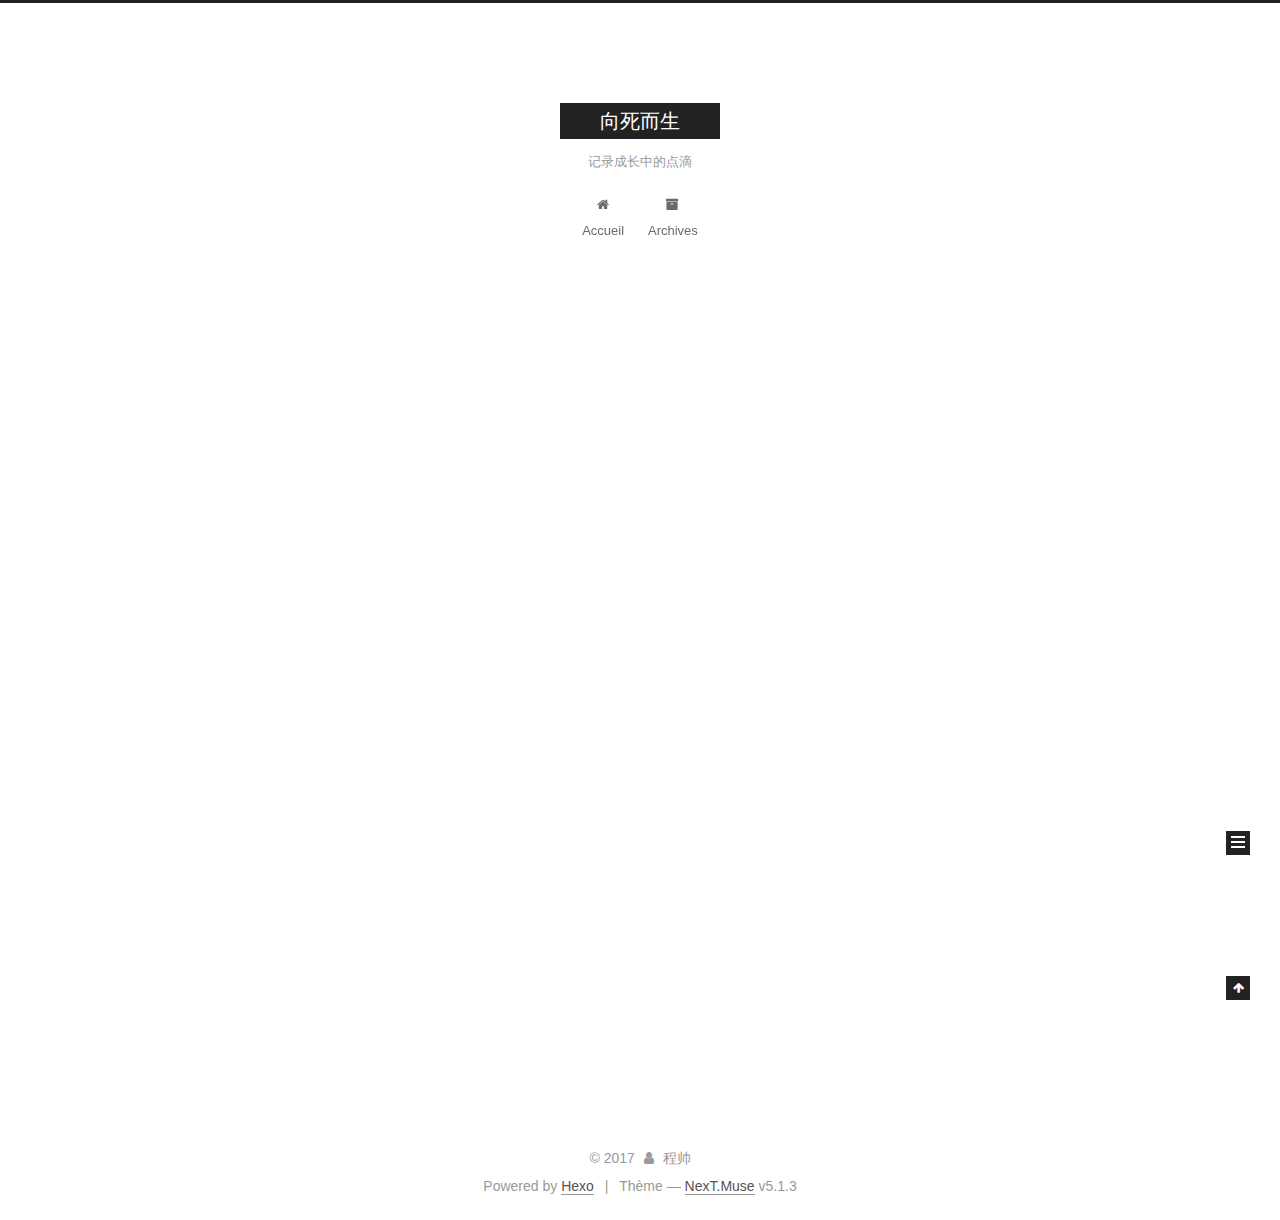
==== commit ceb31cb8: "Site updated: 2017-11-20 10:16:04" ====
--- a/index.html
+++ b/index.html
@@ -184,7 +184,7 @@
             
               <i class="menu-item-icon fa fa-fw fa-home"></i> <br />
             
-            Startseite
+            Accueil
           </a>
         </li>
       
@@ -194,7 +194,7 @@
             
               <i class="menu-item-icon fa fa-fw fa-archive"></i> <br />
             
-            Archiv
+            Archives
           </a>
         </li>
       
@@ -231,7 +231,7 @@
   
   
   <div class="post-block">
-    <link itemprop="mainEntityOfPage" href="https://chengsh05.github.io/2017/11/17/hello-world.html">
+    <link itemprop="mainEntityOfPage" href="https://chengsh05.github.io/2017/11/20/Android常见内存泄露总结与预防.html">
 
     <span hidden itemprop="author" itemscope itemtype="http://schema.org/Person">
       <meta itemprop="name" content="程帅">
@@ -250,7 +250,7 @@
         
           <h1 class="post-title" itemprop="name headline">
                 
-                <a class="post-title-link" href="/2017/11/17/hello-world.html" itemprop="url">Hello World</a></h1>
+                <a class="post-title-link" href="/2017/11/20/Android常见内存泄露总结与预防.html" itemprop="url">Android常见内存泄露总结与预防</a></h1>
         
 
         <div class="post-meta">
@@ -260,10 +260,10 @@
                 <i class="fa fa-calendar-o"></i>
               </span>
               
-                <span class="post-meta-item-text">Veröffentlicht am</span>
-              
-              <time title="Post created" itemprop="dateCreated datePublished" datetime="2017-11-17T18:04:28+08:00">
-                2017-11-17
+                <span class="post-meta-item-text">Posté le</span>
+              
+              <time title="Post created" itemprop="dateCreated datePublished" datetime="2017-11-20T10:06:35+08:00">
+                2017-11-20
               </time>
             
 
@@ -302,7 +302,9 @@
       
         
           
-            <p>Welcome to <a href="https://hexo.io/" target="_blank" rel="noopener">Hexo</a>! </p>
+            <ol>
+<li>OOM发生的原因：</li>
+</ol>
 
           
         
@@ -351,7 +353,7 @@
   
   
   <div class="post-block">
-    <link itemprop="mainEntityOfPage" href="https://chengsh05.github.io/2017/11/17/AI学习计划.html">
+    <link itemprop="mainEntityOfPage" href="https://chengsh05.github.io/2017/11/17/hello-world.html">
 
     <span hidden itemprop="author" itemscope itemtype="http://schema.org/Person">
       <meta itemprop="name" content="程帅">
@@ -370,7 +372,7 @@
         
           <h1 class="post-title" itemprop="name headline">
                 
-                <a class="post-title-link" href="/2017/11/17/AI学习计划.html" itemprop="url">AI学习计划</a></h1>
+                <a class="post-title-link" href="/2017/11/17/hello-world.html" itemprop="url">Hello World</a></h1>
         
 
         <div class="post-meta">
@@ -380,7 +382,127 @@
                 <i class="fa fa-calendar-o"></i>
               </span>
               
-                <span class="post-meta-item-text">Veröffentlicht am</span>
+                <span class="post-meta-item-text">Posté le</span>
+              
+              <time title="Post created" itemprop="dateCreated datePublished" datetime="2017-11-17T18:04:28+08:00">
+                2017-11-17
+              </time>
+            
+
+            
+
+            
+          </span>
+
+          
+
+          
+            
+          
+
+          
+          
+
+          
+
+          
+
+          
+
+        </div>
+      </header>
+    
+
+    
+    
+    
+    <div class="post-body" itemprop="articleBody">
+
+      
+      
+
+      
+        
+          
+            <p>Welcome to <a href="https://hexo.io/" target="_blank" rel="noopener">Hexo</a>! </p>
+
+          
+        
+      
+    </div>
+    
+    
+    
+
+    
+
+    
+
+    
+
+    <footer class="post-footer">
+      
+
+      
+
+      
+
+      
+      
+        <div class="post-eof"></div>
+      
+    </footer>
+  </div>
+  
+  
+  
+  </article>
+
+
+    
+      
+
+  
+
+  
+  
+  
+
+  <article class="post post-type-normal" itemscope itemtype="http://schema.org/Article">
+  
+  
+  
+  <div class="post-block">
+    <link itemprop="mainEntityOfPage" href="https://chengsh05.github.io/2017/11/17/AI学习计划.html">
+
+    <span hidden itemprop="author" itemscope itemtype="http://schema.org/Person">
+      <meta itemprop="name" content="程帅">
+      <meta itemprop="description" content="">
+      <meta itemprop="image" content="/images/avatar.gif">
+    </span>
+
+    <span hidden itemprop="publisher" itemscope itemtype="http://schema.org/Organization">
+      <meta itemprop="name" content="向死而生">
+    </span>
+
+    
+      <header class="post-header">
+
+        
+        
+          <h1 class="post-title" itemprop="name headline">
+                
+                <a class="post-title-link" href="/2017/11/17/AI学习计划.html" itemprop="url">AI学习计划</a></h1>
+        
+
+        <div class="post-meta">
+          <span class="post-time">
+            
+              <span class="post-meta-item-icon">
+                <i class="fa fa-calendar-o"></i>
+              </span>
+              
+                <span class="post-meta-item-text">Posté le</span>
               
               <time title="Post created" itemprop="dateCreated datePublished" datetime="2017-11-17T17:44:11+08:00">
                 2017-11-17
@@ -503,14 +625,23 @@
               
                 <a href="/archives/">
               
-                  <span class="site-state-item-count">2</span>
-                  <span class="site-state-item-name">Artikel</span>
+                  <span class="site-state-item-count">3</span>
+                  <span class="site-state-item-name">articles</span>
                 </a>
               </div>
             
 
             
 
+            
+              
+              
+              <div class="site-state-item site-state-tags">
+                
+                  <span class="site-state-item-count">1</span>
+                  <span class="site-state-item-name">tags</span>
+                
+              </div>
             
 
           </nav>
@@ -556,7 +687,7 @@
 </div>
 
 
-  <div class="powered-by">Erstellt mit  <a class="theme-link" target="_blank" href="https://hexo.io">Hexo</a></div>
+  <div class="powered-by">Powered by <a class="theme-link" target="_blank" href="https://hexo.io">Hexo</a></div>
 
 
 
@@ -564,7 +695,7 @@
 
 
 
-  <div class="theme-info">Theme &mdash; <a class="theme-link" target="_blank" href="https://github.com/iissnan/hexo-theme-next">NexT.Muse</a> v5.1.3</div>
+  <div class="theme-info">Thème &mdash; <a class="theme-link" target="_blank" href="https://github.com/iissnan/hexo-theme-next">NexT.Muse</a> v5.1.3</div>
 
 
 
--- a/css/main.css
+++ b/css/main.css
@@ -1827,7 +1827,7 @@
   width: 4px;
   height: 4px;
   border-radius: 50%;
-  background: #4dfc81;
+  background: #6cadf2;
 }
 .links-of-blogroll {
   font-size: 13px;
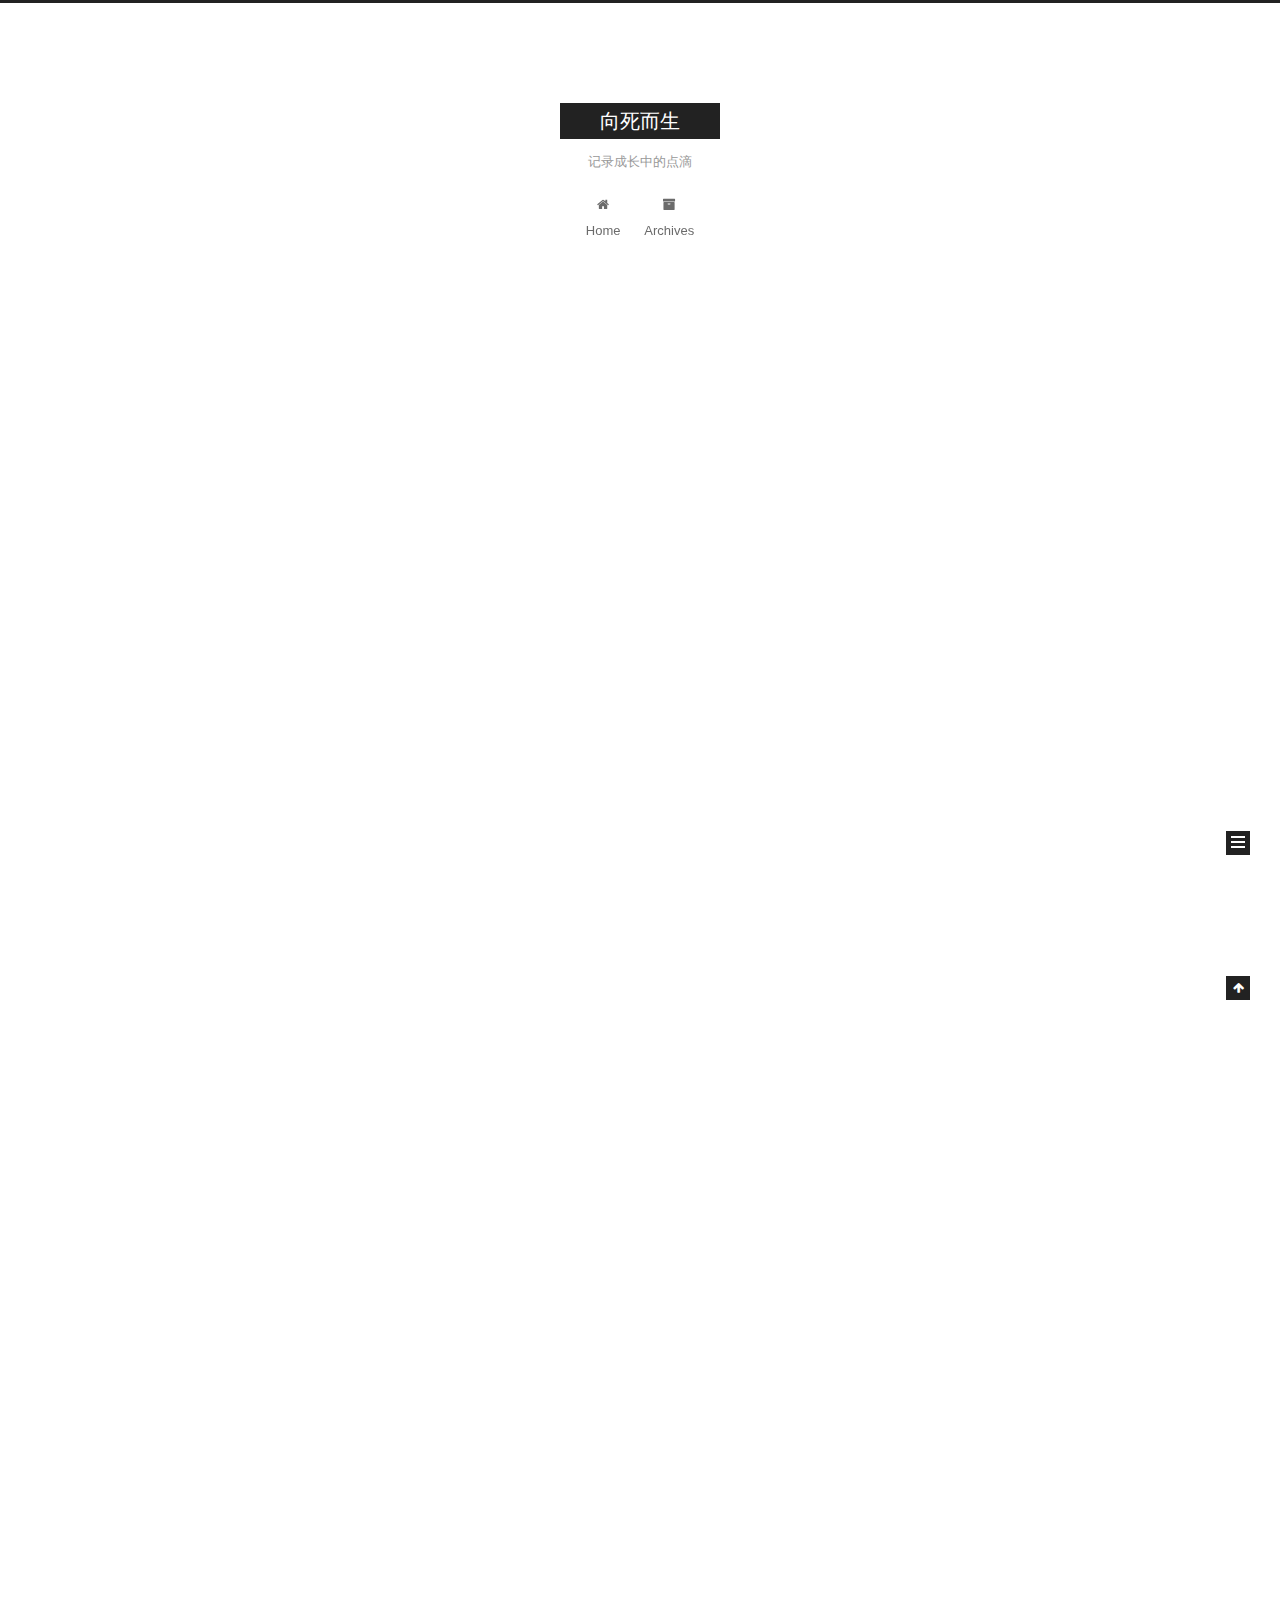
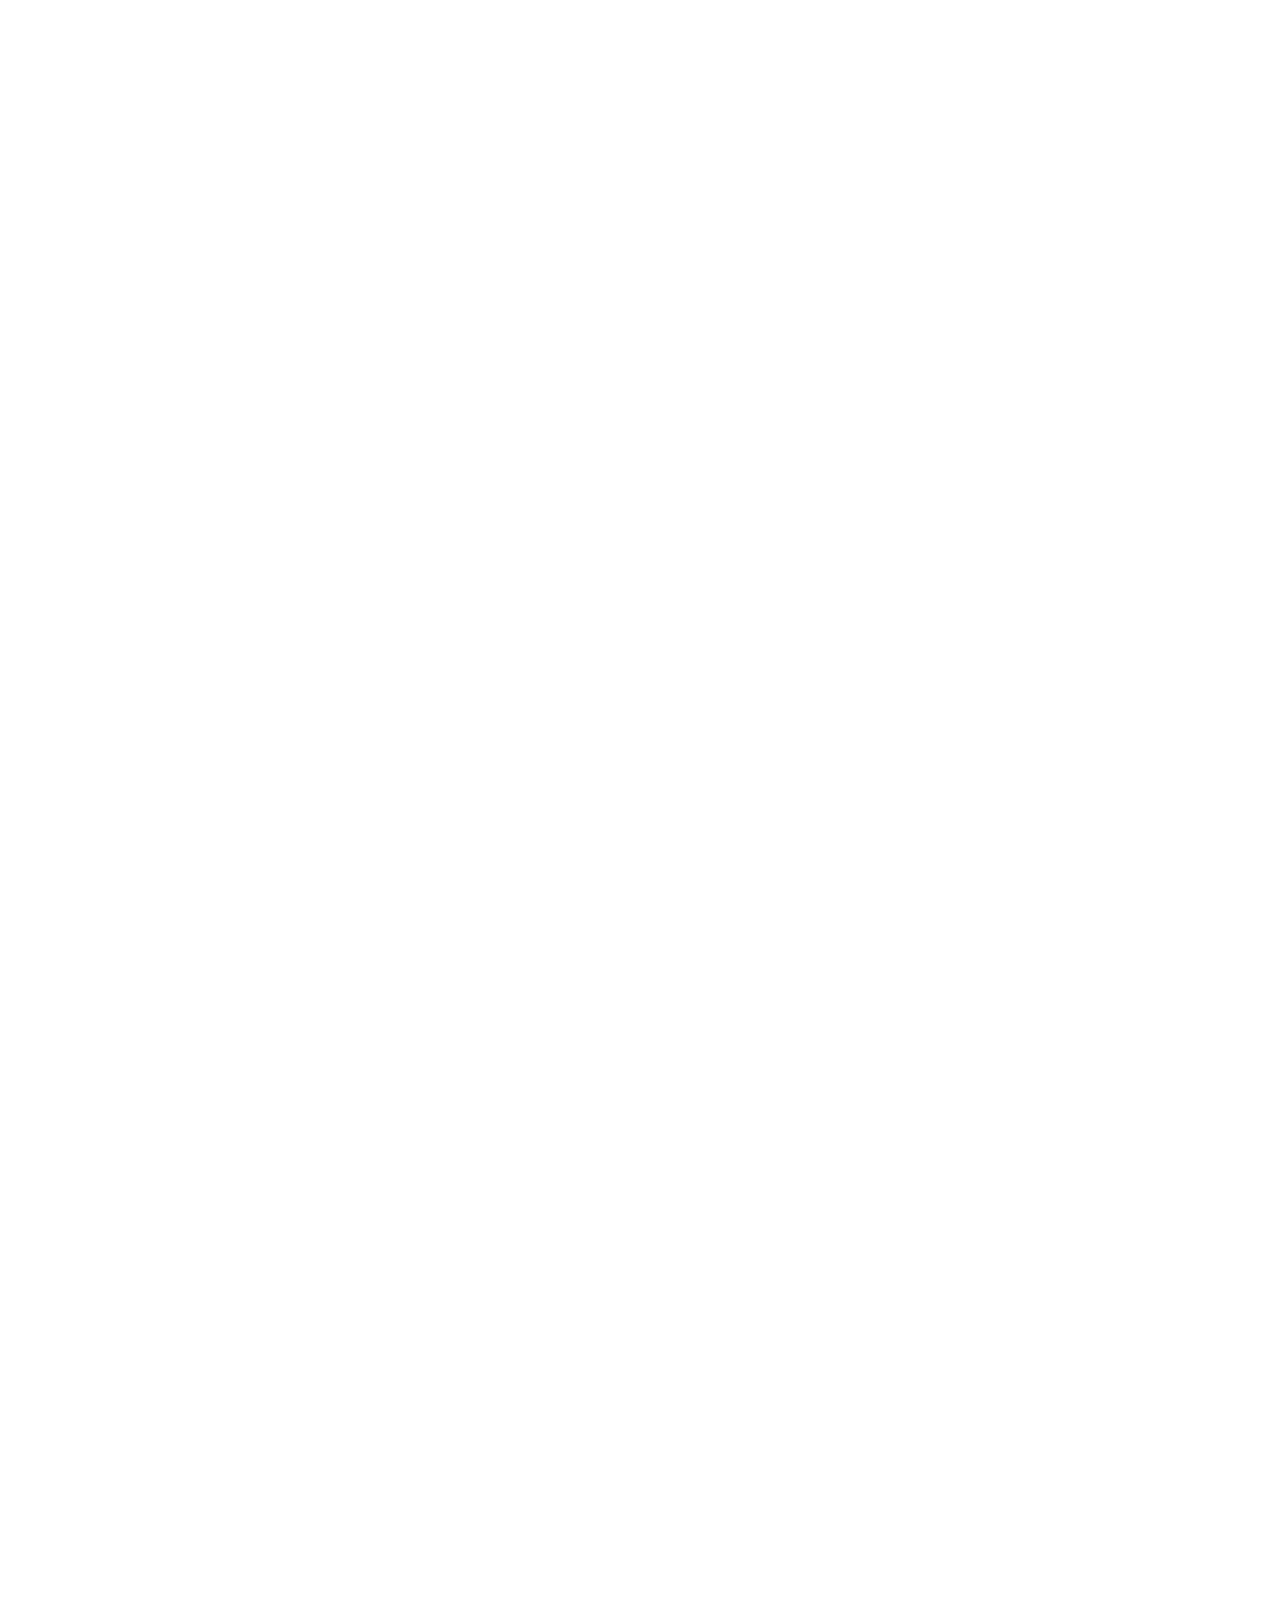
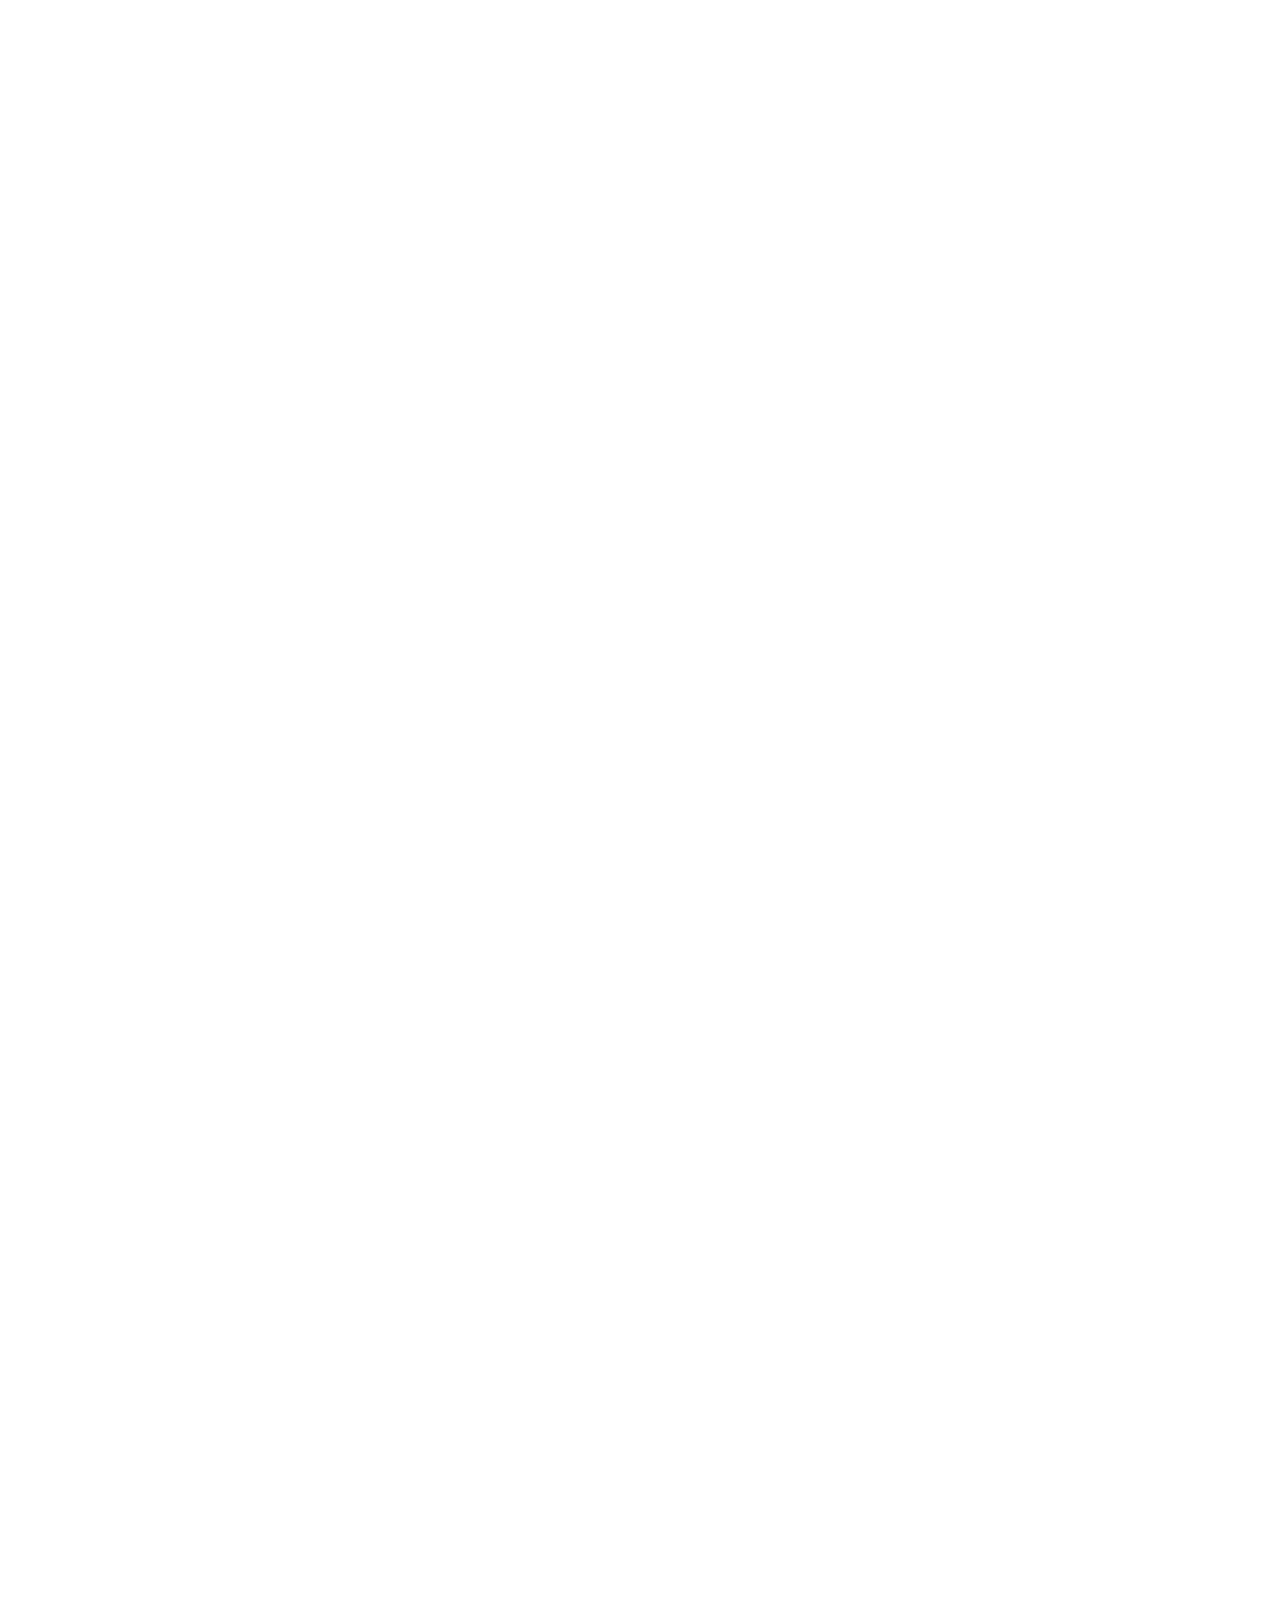
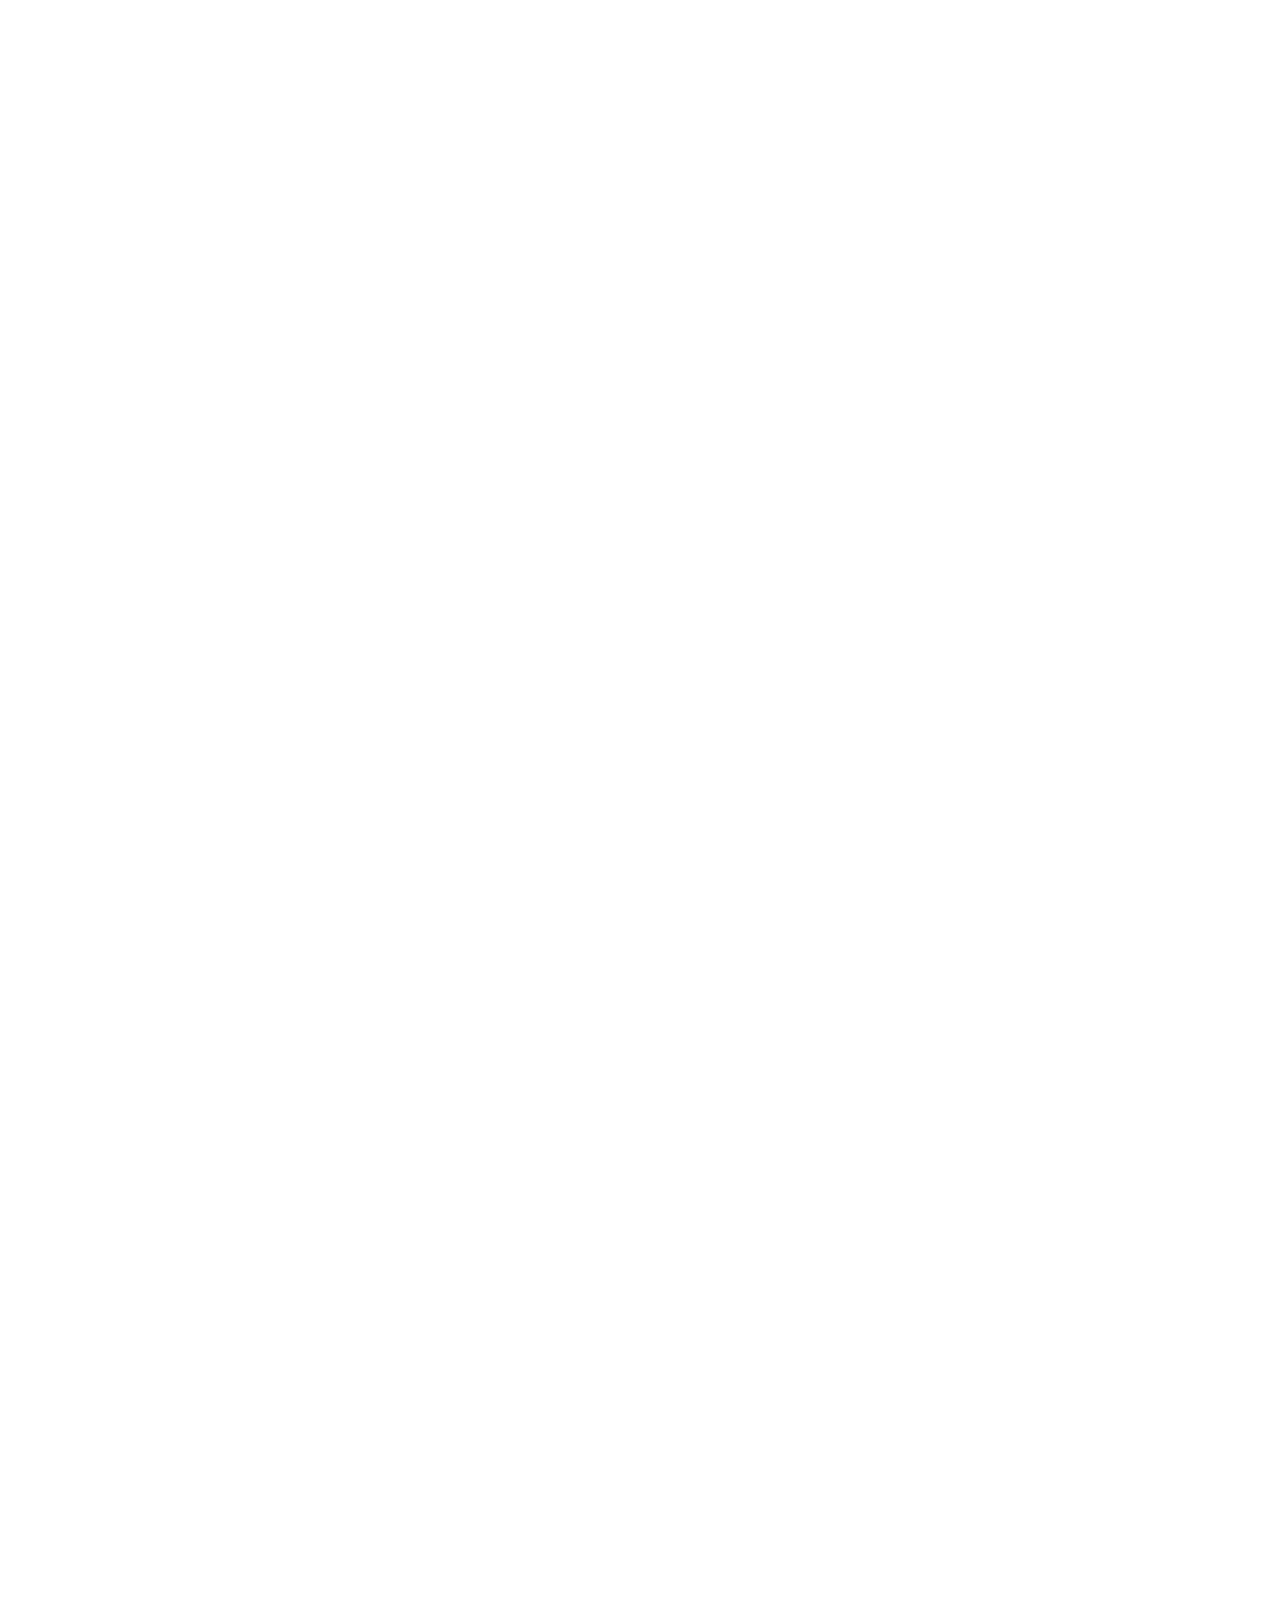
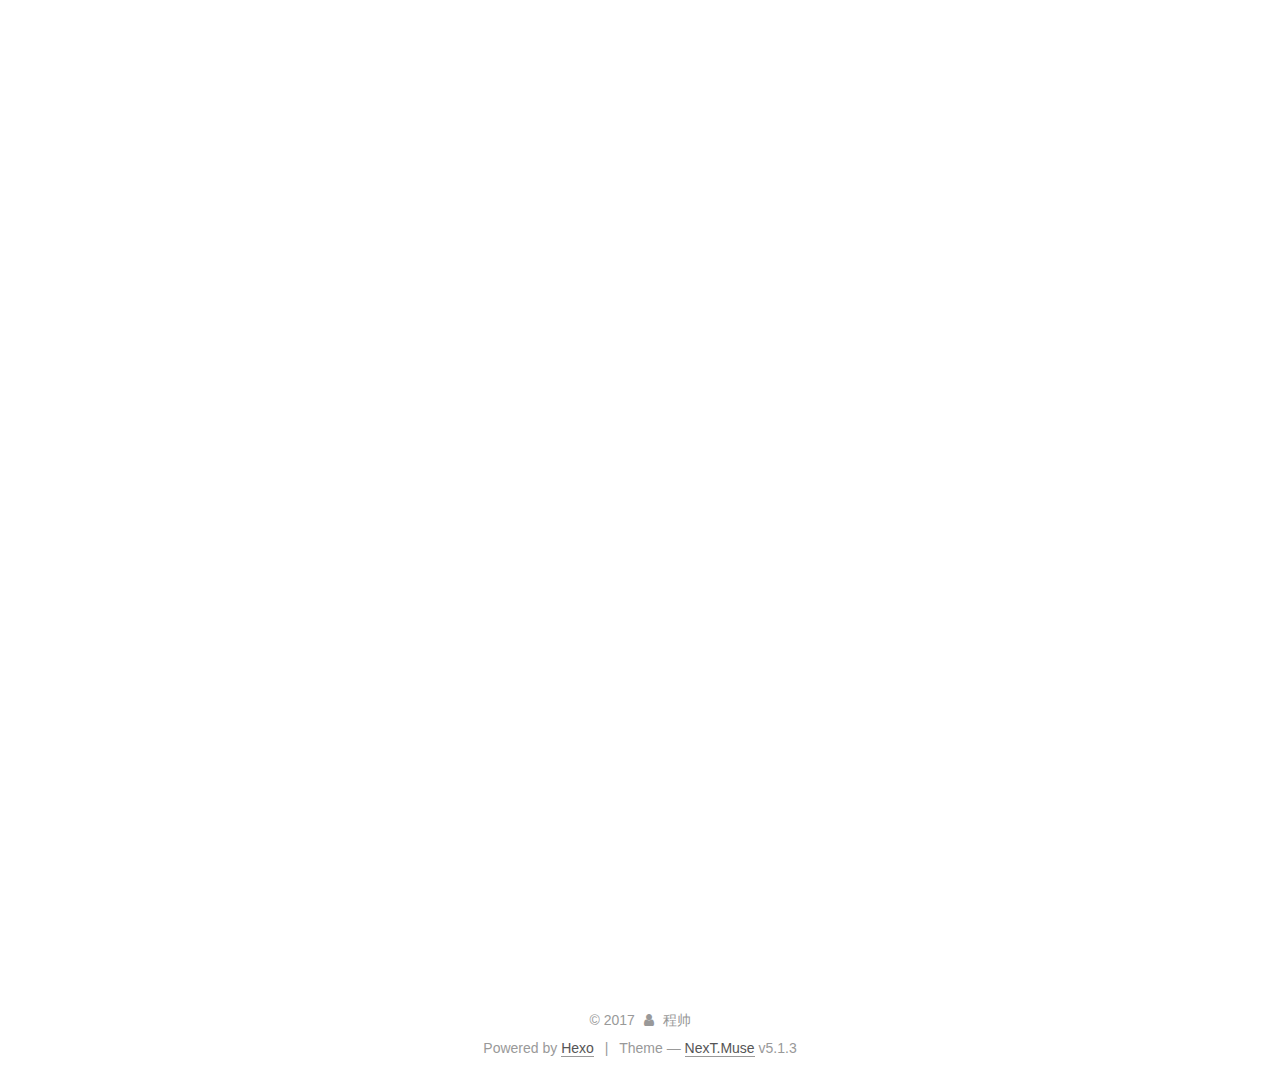
==== commit 7257ed8a: "Site updated: 2017-11-20 18:20:15" ====
--- a/index.html
+++ b/index.html
@@ -184,7 +184,7 @@
             
               <i class="menu-item-icon fa fa-fw fa-home"></i> <br />
             
-            Accueil
+            Home
           </a>
         </li>
       
@@ -250,7 +250,7 @@
         
           <h1 class="post-title" itemprop="name headline">
                 
-                <a class="post-title-link" href="/2017/11/20/Android常见内存泄露总结与预防.html" itemprop="url">Android常见内存泄露总结与预防</a></h1>
+                <a class="post-title-link" href="/2017/11/20/Android常见内存泄露总结与预防.html" itemprop="url">针对OOM进行内存优化的常见套路</a></h1>
         
 
         <div class="post-meta">
@@ -260,7 +260,7 @@
                 <i class="fa fa-calendar-o"></i>
               </span>
               
-                <span class="post-meta-item-text">Posté le</span>
+                <span class="post-meta-item-text">Posted on</span>
               
               <time title="Post created" itemprop="dateCreated datePublished" datetime="2017-11-20T10:06:35+08:00">
                 2017-11-20
@@ -302,8 +302,59 @@
       
         
           
-            <ol>
-<li>OOM发生的原因：</li>
+            <p>Android开发过程中总会在意想不到的的地方出现一些OOM的错误，类似于下面的代码：<br><figure class="highlight plain"><table><tr><td class="gutter"><pre><span class="line">1</span><br><span class="line">2</span><br><span class="line">3</span><br><span class="line">4</span><br><span class="line">5</span><br></pre></td><td class="code"><pre><span class="line">Caused by: java.lang.OutOfMemoryError</span><br><span class="line">at java.io.ByteArrayOutputStream.expand(ByteArrayOutputStream.java:91)</span><br><span class="line">at java.io.ByteArrayOutputStream.write(ByteArrayOutputStream.java:201)</span><br><span class="line">at com.fanli.android.base.general.util.FileUtil.InputStreamToString(FileUtil.java:400)</span><br><span class="line">at com.fanli.android.base.general.util.FileUtil.readStringFromInputStream(FileUtil.java:210)</span><br></pre></td></tr></table></figure></p>
+<p><strong>1. 一些简单的背景知识</strong></p>
+<ol>
+<li><p>进程的地址空间<br>在32位操作系统中，进程的地址空间为0到4GB,示意图如下：<br><img src="/images/ProcessMemory.png" alt=""><br>这里主要说明一下Stack和Heap：<br>Stack空间：（进栈和出栈）由操作系统控制，其中主要存储 函数地址、函数参数、局部变量 等等。<br>所以Stack空间不需要很大，一般为几MB大小。<br>Heap空间：使用由程序员控制，程序员可以使用malloc、new、free、delete等函数调用来操作这片地址空间。<br>Heap为程序完成各种复杂任务提供内存空间，所以空间比较大，一般为几百MB到几GB。<br><strong>正是因为Heap空间由程序员管理，所以容易内存出现使用不当而导致严重问题。</strong></p>
+</li>
+<li><p>Android的进程一般分为Native进程和Java进程.</p>
+<ol>
+<li>native进程：采用C/C++实现，不包含dalvik实例的linux进程**，/system/bin/目录下面的程序文件运行后都是以native进程形式存在的。比如/system/bin/surfaceflinger、/system/bin/rild、procrank等就是native进程。</li>
+<li>java进程：实例化了dalvik虚拟机实例的linux进程，进程的入口main函数为java函数。 dalvik虚拟机实例的宿主进程是fork()系统调用创建的linux进程，所以每一个Android上的java进程实际上就是一个linux进程，只是进程中多了一个dalvik虚拟机实例。</li>
+</ol>
+</li>
+<li><p>进程中的对应的Heap空间内存（堆内存）也同样分为两种：</p>
+<ol>
+<li>C/C++申请的内存空间在Native Heap中</li>
+<li>Java申请的内存空间在dalvik heap中<br>其中Android系统针对每一个具体Java进程的dalvik heap都会设定一个具体的阀值，<strong>当Java进程申请的空间超出这个阀值时就会抛出OOM异常</strong>，也就是说<strong>OOM仅与Java进程相关，且即使在RAM充足的情况下，也是可能发生OOM的</strong>。<br>具体的dalvik heap内存阀值与Android机型ROM在编译时的设置有关，具体的大小可以执行下面的代码查看：<figure class="highlight plain"><table><tr><td class="gutter"><pre><span class="line">1</span><br></pre></td><td class="code"><pre><span class="line">adb shell getprop | grep dalvik.vm.heap*</span><br></pre></td></tr></table></figure>
+</li>
+</ol>
+</li>
+<li><p>Android对应的GC操作<br>当虚拟机内存使用接近上限时，Android系统将自动触发Java的GC（Garbage Collection）操作，Android中GC的具体机制可以参考<a href="http://www.jianshu.com/p/5db05db4f5ab" target="_blank" rel="noopener">这篇文章</a>。</p>
+</li>
+</ol>
+<p><strong>Android不是用GC会自动回收资源么，为什么app的那些不用的资源不回收呢？</strong><br>Android的GC是按照特定的算法回收程序不用的内存资源，避免app的内存申请越积越多，但GC一般回收的资源是那些无主的对象内存或者软饮用的资源，或者更软引用的引用资源。但是如果发生内存泄露，例如某个Activity一直被静态变量引用无法释放。当重新进入该Activity时又会new出一个新的实例。对应的内存实例越来越多，泄露的内存又无法通过gc进行释放，最后内存耗尽导致OOM。</p>
+<p><strong>2. 常用的避免内存泄露的套路</strong><br>由于绝大多数发生OOM的情况都是由内存泄露引起的，针对内存泄露常用的一些方案，总结如下：<br><strong>常见的内存泄露：</strong><br>a. 非静态内部类内存泄露<br>在Activity中创建非静态内部类，非静态内部类会持有Activity的隐式引用，若内部类生命周期长于Activity，会导致Activity实例无法被回收。（屏幕旋转后会重新创建Activity实例，如果内部类持有引用，将会导致旋转前的实例无法被回收）。<br>解决方案：如果一定要使用内部类，就改用static内部类，在内部类中通过WeakReference的方式引用外界资源。</p>
+<p>正确的代码示例：<br><figure class="highlight java"><table><tr><td class="gutter"><pre><span class="line">1</span><br><span class="line">2</span><br><span class="line">3</span><br><span class="line">4</span><br><span class="line">5</span><br><span class="line">6</span><br><span class="line">7</span><br><span class="line">8</span><br><span class="line">9</span><br><span class="line">10</span><br><span class="line">11</span><br><span class="line">12</span><br><span class="line">13</span><br><span class="line">14</span><br><span class="line">15</span><br><span class="line">16</span><br><span class="line">17</span><br><span class="line">18</span><br><span class="line">19</span><br><span class="line">20</span><br><span class="line">21</span><br><span class="line">22</span><br><span class="line">23</span><br><span class="line">24</span><br><span class="line">25</span><br><span class="line">26</span><br><span class="line">27</span><br><span class="line">28</span><br><span class="line">29</span><br><span class="line">30</span><br><span class="line">31</span><br><span class="line">32</span><br><span class="line">33</span><br></pre></td><td class="code"><pre><span class="line"><span class="keyword">static</span> <span class="class"><span class="keyword">class</span> <span class="title">ImageDownloadTask</span> <span class="keyword">extends</span> <span class="title">AsyncTask</span>&lt;<span class="title">String</span>, <span class="title">Void</span>, <span class="title">Bitmap</span>&gt; </span>&#123;</span><br><span class="line"></span><br><span class="line">        <span class="keyword">private</span> String url;</span><br><span class="line">        <span class="keyword">private</span> WeakReference&lt;PhotoAdapter&gt; photoAdapter;</span><br><span class="line"></span><br><span class="line">        <span class="function"><span class="keyword">public</span> <span class="title">ImageDownloadTask</span><span class="params">(PhotoAdapter photoAdapter)</span> </span>&#123;</span><br><span class="line">            <span class="keyword">this</span>.photoAdapter = <span class="keyword">new</span> WeakReference&lt;PhotoAdapter&gt;(photoAdapter);</span><br><span class="line">        &#125;</span><br><span class="line"></span><br><span class="line">        <span class="meta">@Override</span></span><br><span class="line">        <span class="function"><span class="keyword">protected</span> Bitmap <span class="title">doInBackground</span><span class="params">(String... params)</span> </span>&#123;</span><br><span class="line">            <span class="comment">//在后台开始下载图片</span></span><br><span class="line">            url = params[<span class="number">0</span>];</span><br><span class="line">            Bitmap bitmap = photoAdapter.get().loadBitmap(url);</span><br><span class="line">            <span class="keyword">if</span> (bitmap != <span class="keyword">null</span>) &#123;</span><br><span class="line">                <span class="comment">//把下载好的图片放入LruCache中</span></span><br><span class="line">                String key = MD5Tools.decodeString(url);</span><br><span class="line">                photoAdapter.get().put(key, bitmap);</span><br><span class="line">            &#125;</span><br><span class="line">            <span class="keyword">return</span> bitmap;</span><br><span class="line">        &#125;</span><br><span class="line"></span><br><span class="line">        <span class="meta">@Override</span></span><br><span class="line">        <span class="function"><span class="keyword">protected</span> <span class="keyword">void</span> <span class="title">onPostExecute</span><span class="params">(Bitmap bitmap)</span> </span>&#123;</span><br><span class="line">            <span class="keyword">super</span>.onPostExecute(bitmap);</span><br><span class="line">            <span class="comment">//把下载好的图片显示出来</span></span><br><span class="line">            ImageView mImageView = (ImageView)     photoAdapter.get().mGridView.get().findViewWithTag(MD5Tools.decodeString(url));</span><br><span class="line">            <span class="keyword">if</span> (mImageView != <span class="keyword">null</span> &amp;&amp; bitmap != <span class="keyword">null</span>) &#123;</span><br><span class="line">                mImageView.setImageBitmap(bitmap);</span><br><span class="line">                photoAdapter.get().mDownloadTaskList.remove(<span class="keyword">this</span>);<span class="comment">//把下载好的任务移除</span></span><br><span class="line">            &#125;</span><br><span class="line">        &#125;</span><br><span class="line">    &#125;</span><br></pre></td></tr></table></figure></p>
+<p>b. 匿名内部类内存泄漏<br>跟非静态内部类一样，匿名内部类也会持有外部类的隐式引用，比较常见的情况有，耗时Handler，耗时Thread，都会造成内存泄漏，解决方式也是static+WeakReference，下面给出正确写法。<br>Handler的正确写法：<br><figure class="highlight java"><table><tr><td class="gutter"><pre><span class="line">1</span><br><span class="line">2</span><br><span class="line">3</span><br><span class="line">4</span><br><span class="line">5</span><br><span class="line">6</span><br><span class="line">7</span><br><span class="line">8</span><br><span class="line">9</span><br><span class="line">10</span><br><span class="line">11</span><br><span class="line">12</span><br><span class="line">13</span><br><span class="line">14</span><br><span class="line">15</span><br><span class="line">16</span><br><span class="line">17</span><br><span class="line">18</span><br><span class="line">19</span><br><span class="line">20</span><br><span class="line">21</span><br><span class="line">22</span><br><span class="line">23</span><br><span class="line">24</span><br><span class="line">25</span><br><span class="line">26</span><br><span class="line">27</span><br><span class="line">28</span><br><span class="line">29</span><br><span class="line">30</span><br><span class="line">31</span><br><span class="line">32</span><br></pre></td><td class="code"><pre><span class="line"><span class="keyword">private</span> <span class="keyword">static</span> <span class="class"><span class="keyword">class</span> <span class="title">MyHandler</span> <span class="keyword">extends</span> <span class="title">Handler</span> </span>&#123;</span><br><span class="line"></span><br><span class="line">    <span class="keyword">private</span> <span class="keyword">final</span> WeakReference&lt;Context&gt; context;</span><br><span class="line"></span><br><span class="line">    <span class="function"><span class="keyword">private</span> <span class="title">MyHandler</span><span class="params">(Context context)</span> </span>&#123;</span><br><span class="line">        <span class="keyword">this</span>.context = <span class="keyword">new</span> WeakReference&lt;Context&gt;(context);</span><br><span class="line">    &#125;</span><br><span class="line"></span><br><span class="line">    <span class="meta">@Override</span></span><br><span class="line">    <span class="function"><span class="keyword">public</span> <span class="keyword">void</span> <span class="title">handleMessage</span><span class="params">(Message msg)</span> </span>&#123;</span><br><span class="line">        <span class="keyword">switch</span> (msg.what) &#123;</span><br><span class="line"></span><br><span class="line">        &#125;</span><br><span class="line">    &#125;</span><br><span class="line">&#125;</span><br><span class="line"></span><br><span class="line"><span class="keyword">private</span> <span class="keyword">final</span> MyHandler mHandler = <span class="keyword">new</span> MyHandler(<span class="keyword">this</span>);</span><br><span class="line"></span><br><span class="line"><span class="keyword">private</span> <span class="keyword">static</span> <span class="keyword">final</span> Runnable sRunnable = <span class="keyword">new</span> Runnable() &#123;</span><br><span class="line">    <span class="meta">@Override</span></span><br><span class="line">    <span class="function"><span class="keyword">public</span> <span class="keyword">void</span> <span class="title">run</span><span class="params">()</span> </span>&#123;</span><br><span class="line"></span><br><span class="line">    &#125;</span><br><span class="line">&#125;;</span><br><span class="line"></span><br><span class="line"><span class="meta">@Override</span></span><br><span class="line"><span class="function"><span class="keyword">protected</span> <span class="keyword">void</span> <span class="title">onCreate</span><span class="params">(Bundle savedInstanceState)</span> </span>&#123;</span><br><span class="line">    <span class="keyword">super</span>.onCreate(savedInstanceState);</span><br><span class="line">    setContentView(R.layout.activity_home);</span><br><span class="line">    <span class="comment">//  发送一个10分钟后执行的一个消息</span></span><br><span class="line">    mHandler.postDelayed(sRunnable, <span class="number">600000</span>);</span><br><span class="line">&#125;</span><br></pre></td></tr></table></figure></p>
+<p>Thread的正确写法：<br><figure class="highlight java"><table><tr><td class="gutter"><pre><span class="line">1</span><br><span class="line">2</span><br><span class="line">3</span><br><span class="line">4</span><br><span class="line">5</span><br><span class="line">6</span><br><span class="line">7</span><br><span class="line">8</span><br><span class="line">9</span><br><span class="line">10</span><br><span class="line">11</span><br></pre></td><td class="code"><pre><span class="line"><span class="keyword">private</span> <span class="keyword">static</span> <span class="class"><span class="keyword">class</span> <span class="title">MyThread</span> <span class="keyword">extends</span> <span class="title">Thread</span> </span>&#123;</span><br><span class="line"></span><br><span class="line">    <span class="meta">@Override</span></span><br><span class="line">    <span class="function"><span class="keyword">public</span> <span class="keyword">void</span> <span class="title">run</span><span class="params">()</span> </span>&#123;</span><br><span class="line">        <span class="keyword">while</span> (<span class="keyword">true</span>) &#123;</span><br><span class="line">            <span class="comment">// TODO 耗时任务</span></span><br><span class="line">        &#125;</span><br><span class="line">    &#125;</span><br><span class="line">&#125;</span><br><span class="line"></span><br><span class="line"><span class="keyword">new</span> MyThread().start();</span><br></pre></td></tr></table></figure></p>
+<p>c. Context持有导致内存泄漏<br>Activity Context被传递到其他实例中，这可能导致自身被引用而发生泄漏。<br>对于大部分非必须使用Activity Context的情况（创建Dialog的Context必须是Activity Context），应该使用Application Context。</p>
+<p>d. 记得注销监听器和广播<br>注册监听器的时候会add Listener，不要忘记在不需要的时候remove掉Listener</p>
+<p>e. 谨慎使用单例中不合理的持有<br>单例中的对象生命周期与应用一致，注意不要在单例中进行不必要的外界引用持有。如果一定要引用外部变量，需要在外部变量生命周期结束的时候接触引用（赋为null）</p>
+<p>f. 一定要记得关闭无用连接<br>在onDestory中关闭Cursor，I/O，数据库，网络的连接用完记得关闭</p>
+<p>g. 集合中的内存泄漏<br>我们通常把一些对象的引用加入到了集合容器（比如ArrayList）中，当我们不需要该对象时，并没有把它的引用从集合中清理掉，这样这个集合就会越来越大。如果这个集合是static的话，那情况就更严重了。所以要在退出程序之前，将集合里的东西clear，然后置为null，再退出程序。</p>
+<p><strong>3. 常用的内存优化套路</strong><br>当APP使用的内存较大时为了避免因为达到使用上限的阀值，也可以进行这方面的一些优化：</p>
+<ol>
+<li>使用轻量的数据结构<br> 使用ArrayMap/SparseArray来代替HashMap，ArrayMap/SparseArray是专门为移动设备设计的高效的数据结构。<br> HashMap的缺点：<br> （1）就算没有数据，也需要分配默认16个元素的数组（2）一旦数据量达到Hashmap限定容量的75%，就将按两倍扩容<br> ArrayMap/SparseArray针对HashMap的主要优点是单个Entry占用内存低且每次增加元素是size++<br> ArrayMap/SparseArray缺陷：使用二分查找法的效率低于HashMap对应的效率<br> 更加详细的原因可以参考<a href="http://blog.csdn.net/u010687392/article/details/47809295" target="_blank" rel="noopener">这篇文章</a></li>
+<li>不要使用Enum<br> Android中使用枚举类型将会显著增加dex的体积，并且会产生额外的内存占用<br> 更加详细的原因可以参考<a href="http://www.csdn.net/article/2015-08-12/2825447-android-performance-patterns-season-3/2" target="_blank" rel="noopener">这篇文章</a></li>
+<li>不要使用String进行字符串拼接<br> 严格的讲，String拼接只能归结到内存抖动中，因为产生的String副本能够被GC，不会造成内存泄露。<br> 频繁的字符串拼接，使用StringBuffer或者StringBuilder代替String，可以在一定程度上避免OOM和内存抖动。<br> 更加详细的介绍可以参考<a href="https://www.cnblogs.com/sevenlin/p/sevenlin_StringBuffer_StringBuilder20150806.html" target="_blank" rel="noopener">这篇文章</a></li>
+<li>资源文件需要选择合适的文件夹进行存放<br> hdpi/xhdpi/xxhdpi等等不同dpi的文件夹下的图片在不同的设备上会经过scale的处理。例如我们只在hdpi的目录下放置了一张100100的图片，那么根据换算关系，xxhdpi的手机去引用那张图片就会被拉伸到200200。需要注意到在这种情况下，内存占用是会显著提高的。对于不希望被拉伸的图片，需要放到assets或者nodpi的目录下</li>
+<li>谨慎使用static对象<br> static对象的生命周期过长，应该谨慎使用</li>
+<li>恰当的使用Bitmap<ol>
+<li>及时的销毁<br>在用完Bitmap时，要及时的bitmap.recycle( )掉。<br>注意，recycle( )并不能确定立即就会将Bitmap释放掉，但是会给虚拟机一个暗示：“该图片可以释放了”。</li>
+<li>设置采样率<br>有时候，我们要显示的区域很小，没有必要将整个图片都加载出来，而只需要记载一个缩小过的图片，这时候可以设置一定的采样率，那么就可以大大减小占用的内存。如下面的代码：<figure class="highlight java"><table><tr><td class="gutter"><pre><span class="line">1</span><br><span class="line">2</span><br><span class="line">3</span><br><span class="line">4</span><br><span class="line">5</span><br><span class="line">6</span><br><span class="line">7</span><br></pre></td><td class="code"><pre><span class="line"><span class="keyword">private</span> ImageView preview;    </span><br><span class="line">BitmapFactory.Options options = newBitmapFactory.Options();  </span><br><span class="line"><span class="comment">// 图片宽高都为原来的二分之一，即图片为原来的四分之一   </span></span><br><span class="line">options.inSampleSize = <span class="number">2</span>;</span><br><span class="line"></span><br><span class="line">Bitmap bitmap = BitmapFactory.decodeStream(cr.openInputStream(uri), </span><br><span class="line">      <span class="keyword">null</span>, options); preview.setImageBitmap(bitmap);</span><br></pre></td></tr></table></figure>
+</li>
+</ol>
+</li>
+</ol>
+<p><strong>4. 内存溢出时一些可能的脑洞套路</strong></p>
+<ol>
+<li><p>虚拟机栈和本地方法栈溢出<br>如果线程请求的栈深度大于虚拟机所允许的最大深度，将抛出StackOverflowError异常。<br>如果虚拟机在扩展栈时无法申请到足够的内存空间，则抛出OutOfMemoryError异常<br>这里需要注意当栈的大小越大可分配的线程数就越少。</p>
+</li>
+<li><p>运行时常量池溢出<br>异常信息：java.lang.OutOfMemoryError:PermGen space<br>如果要向运行时常量池中添加内容，最简单的做法就是使用String.intern()这个Native方法。该方法的作用是：如果池中已经包含一个等于此String的字符串，则返回代表池中这个字符串的String对象；否则，将此String对象包含的字符串添加到常量池中，并且返回此String对象的引用。由于常量池分配在方法区内，我们可以通过-XX:PermSize和-XX:MaxPermSize限制方法区的大小，从而间接限制其中常量池的容量。</p>
+</li>
+<li><p>方法区溢出<br>方法区用于存放Class的相关信息，如类名、访问修饰符、常量池、字段描述、方法描述等。<br>异常信息：java.lang.OutOfMemoryError:PermGen space<br>方法区溢出也是一种常见的内存溢出异常，一个类如果要被垃圾收集器回收，判定条件是很苛刻的。在经常动态生成大量Class的应用中，要特别注意这点。</p>
+</li>
 </ol>
 
           
@@ -382,7 +433,7 @@
                 <i class="fa fa-calendar-o"></i>
               </span>
               
-                <span class="post-meta-item-text">Posté le</span>
+                <span class="post-meta-item-text">Posted on</span>
               
               <time title="Post created" itemprop="dateCreated datePublished" datetime="2017-11-17T18:04:28+08:00">
                 2017-11-17
@@ -502,7 +553,7 @@
                 <i class="fa fa-calendar-o"></i>
               </span>
               
-                <span class="post-meta-item-text">Posté le</span>
+                <span class="post-meta-item-text">Posted on</span>
               
               <time title="Post created" itemprop="dateCreated datePublished" datetime="2017-11-17T17:44:11+08:00">
                 2017-11-17
@@ -626,7 +677,7 @@
                 <a href="/archives/">
               
                   <span class="site-state-item-count">3</span>
-                  <span class="site-state-item-name">articles</span>
+                  <span class="site-state-item-name">posts</span>
                 </a>
               </div>
             
@@ -695,7 +746,7 @@
 
 
 
-  <div class="theme-info">Thème &mdash; <a class="theme-link" target="_blank" href="https://github.com/iissnan/hexo-theme-next">NexT.Muse</a> v5.1.3</div>
+  <div class="theme-info">Theme &mdash; <a class="theme-link" target="_blank" href="https://github.com/iissnan/hexo-theme-next">NexT.Muse</a> v5.1.3</div>
 
 
 
--- a/css/main.css
+++ b/css/main.css
@@ -1827,7 +1827,7 @@
   width: 4px;
   height: 4px;
   border-radius: 50%;
-  background: #6cadf2;
+  background: #5391ab;
 }
 .links-of-blogroll {
   font-size: 13px;
